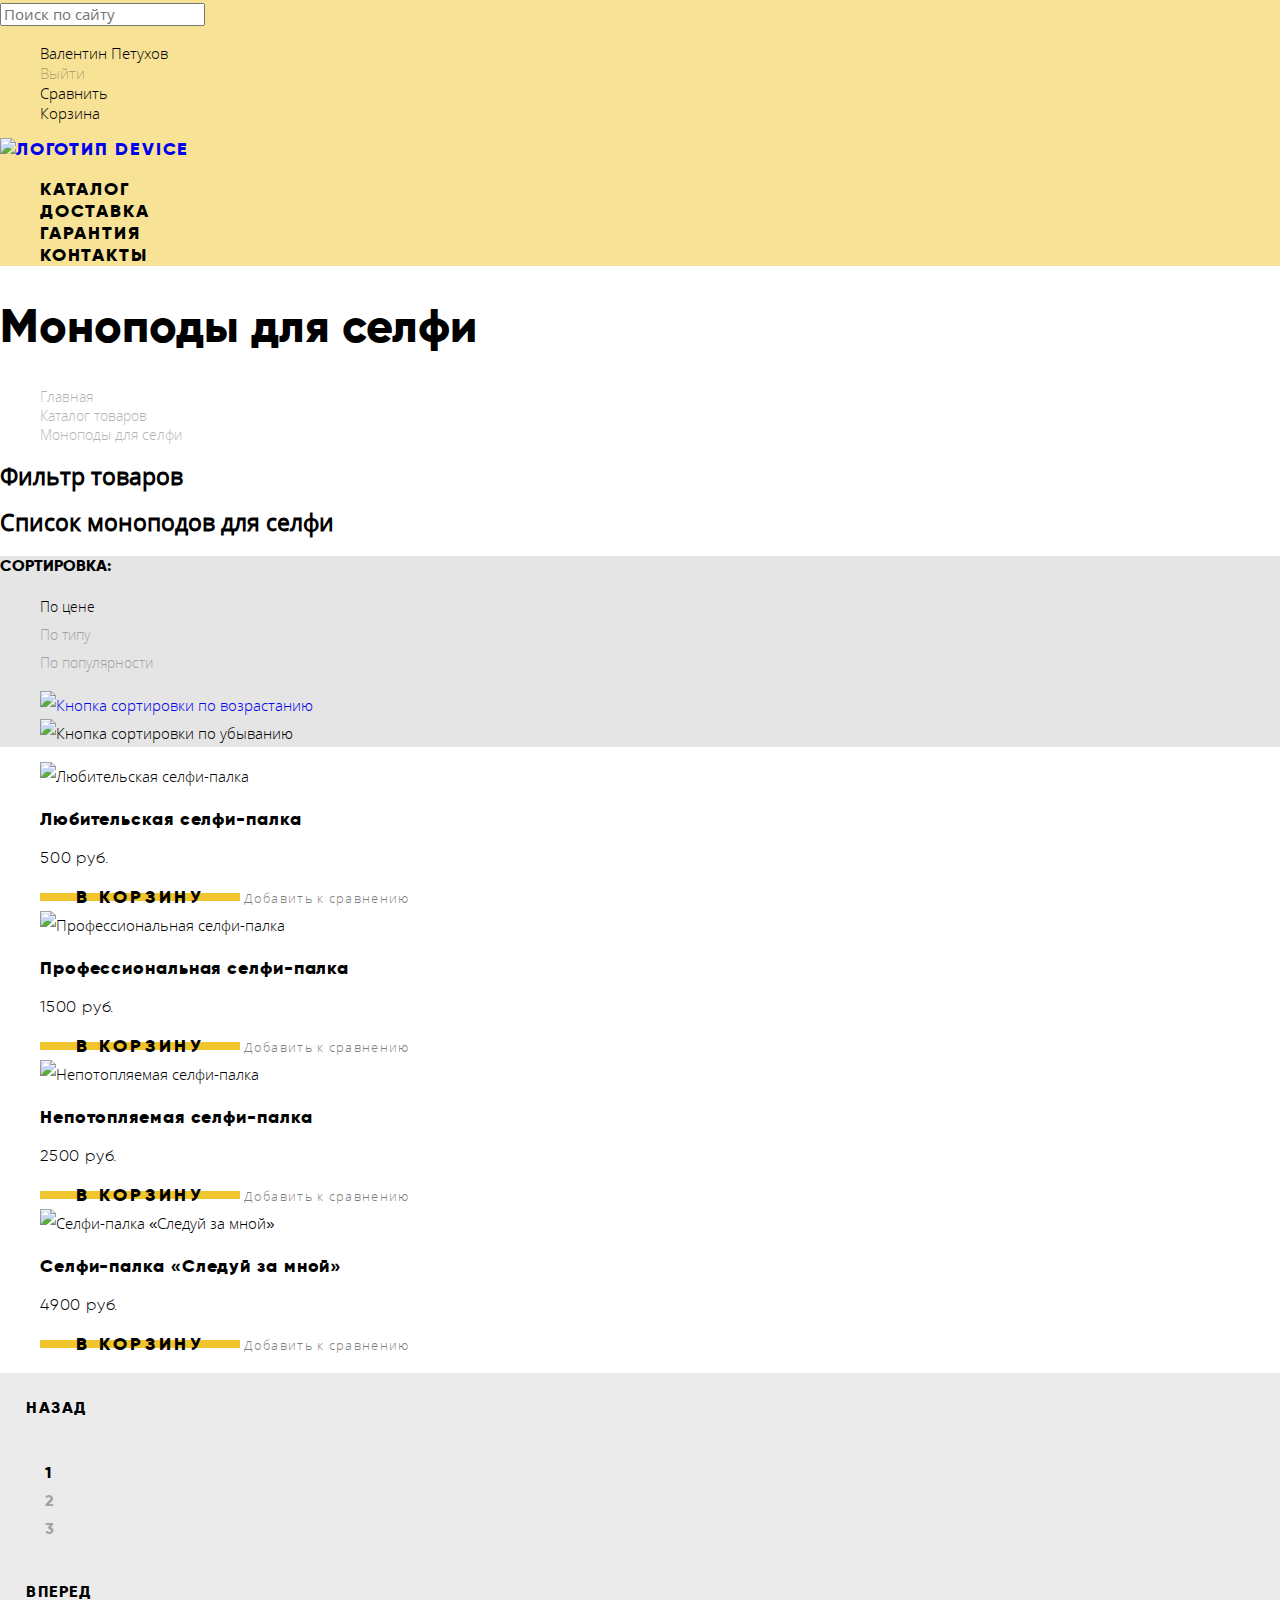
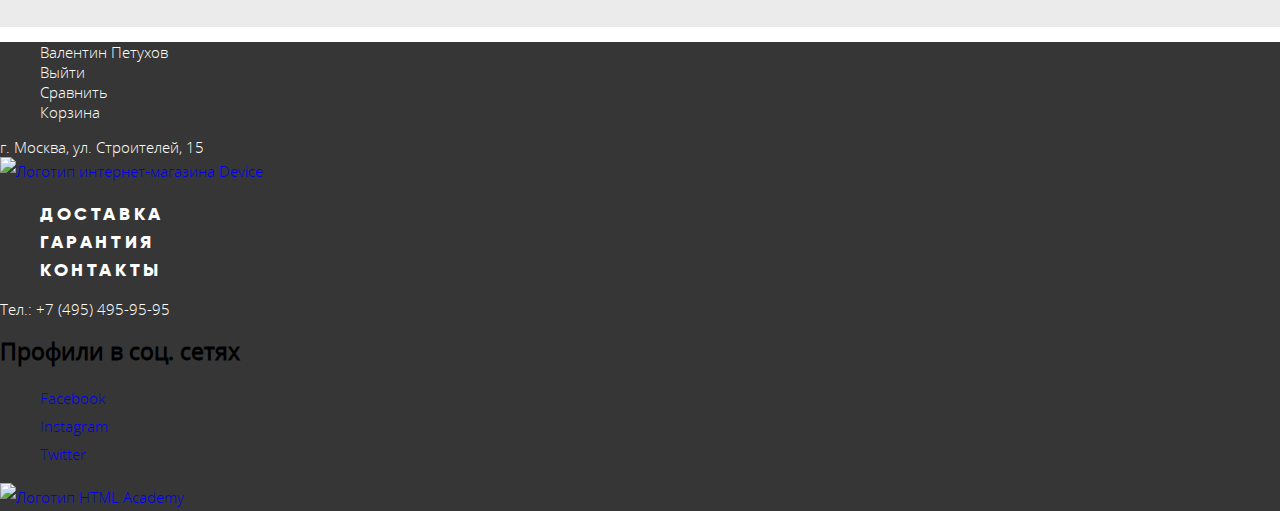
==== catalog.html @ eca12fd0 "Внес правки в стили страницы каталога" ====
<!DOCTYPE html>
<html lang="ru">
  <head>
    <meta charset="utf-8">
    <title>Моноподы для селфи</title>
    <link rel="stylesheet" href="css/normalize.css">
    <link rel="stylesheet" href="css/style.css">
  </head>
  <body class="page-body inner-page">
    <!-- Хедер, который показывается авторизованному пользователю -->
    <header class="main-header">
       <input type="search" placeholder="Поиск по сайту">
      <ul class="header-links">
        <li><a href="#">Валентин Петухов</a></li>
        <li><a class="logout-button" href="#">Выйти</a></li>
        <li><a href="#">Сравнить</a></li>
        <li><a href="#">Корзина</a></li>
      </ul>
      <nav class="main-navigation">
        <a class="main-header-logo" href="index.html">
          <img src="https://via.placeholder.com/163x35" width="163" height="35" alt="Логотип DEVICE">
        </a>
        <ul class="site-navigation">
          <li><a href="catalog.html">Каталог</a></li>
          <li><a href="#">Доставка</a></li>
          <li><a href="#">Гарантия</a></li>
          <li><a href="#">Контакты</a></li>
        </ul>
      </nav>
    </header>

    <main class="wrapper inner-page">
      <h1 class="heading main-heading">Моноподы для селфи</h1>
      <ul class="breadcrumbs">
        <li><a href="">Главная</a></li>
        <li><a href="">Каталог товаров</a></li>
        <li><a class="breadcrumbs-active">Моноподы для селфи</a></li><!-- В хлебных крошках текущая страница некликабельна -->
      </ul>
      <section>
        <h2>Фильтр товаров</h2>
        <!-- Здесь будет форма фильтра товаров -->
      </section>
      <section>
        <h2>Список моноподов для селфи</h2>

        <!-- Здесь будет фильтр -->
        <div class="sort-wrapper">
        <p class="heading sort-heading">Сортировка:</p>
          <ul class="sort-list">
            <li><a class="sort-active">По цене</a></li>
            <li><a href="#">По типу</a></li>
            <li><a href="#">По популярности</a></li>
          </ul>
          <ul class="sort-arrows">
            <li>
              <a href="#">
                <img src="https://via.placeholder.com/18x18" width="18" height="18" alt="Кнопка сортировки по возрастанию">
              </a>
            </li>
            <li>
              <a>
                <img src="https://via.placeholder.com/18x18" width="18" height="18" alt="Кнопка сортировки по убыванию">
              </a><!-- Активная сортировка некликабельна -->
            </li>
          </ul>
        </div>
        <ul class="product-list">
          <li>
            <img src="https://via.placeholder.com/360x380" width="360" height="380" alt="Любительская селфи-палка">
              <p class=""><!-- Нужно ли оборачивать a в p??? -->
                <a class="heading product-heading" href="#">Любительская селфи-палка</a>
              </p>
            <p class="price">500 руб.</p>
            <!-- Кнопки, появляющиеся при наведении на карточку товара. Возможно, стоит их сделать мини-списком? -->
            <a class="button" href="#">В корзину</a>
            <a class="compare-button" href="#">Добавить к сравнению</a>
          </li>
          <li>
            <img src="https://via.placeholder.com/360x380" width="360" height="380" alt="Профессиональная селфи-палка">
              <p>
                <a class="heading product-heading" href="#">Профессиональная селфи-палка</a>
              </p>
            <p class="price">1500 руб.</p>
            <!-- Кнопки, появляющиеся при наведении на карточку товара. Возможно, стоит их сделать мини-списком? -->
            <a class="button" href="#">В корзину</a>
            <a class="compare-button" href="#">Добавить к сравнению</a>
          </li>
          <li>
            <img src="https://via.placeholder.com/360x380" width="360" height="380" alt="Непотопляемая селфи-палка">
              <p>
                <a class="heading product-heading" href="#">Непотопляемая селфи-палка</a>
              </p>
            <p class="price">2500 руб.</p>
            <!-- Кнопки, появляющиеся при наведении на карточку товара. Возможно, стоит их сделать мини-списком? -->
            <a class="button" href="#">В корзину</a>
            <a class="compare-button" href="#">Добавить к сравнению</a>
          </li>
          <li>
            <img src="https://via.placeholder.com/360x380" width="360" height="380" alt="Селфи-палка «Следуй за мной»">
              <p>
                <a class="heading product-heading" href="#">Селфи-палка «Следуй за мной»</a>
              </p>
            <p class="price">4900 руб.</p>
            <!-- Кнопки, появляющиеся при наведении на карточку товара. Возможно, стоит их сделать мини-списком? -->
            <a class="button" href="#">В корзину</a>
            <a class="compare-button" href="#">Добавить к сравнению</a>
          </li>
        </ul>
        <div class="pagination-wrapper">
          <button class="pagination-button numbers-active" type="button" disabled>Назад</button><!-- Мы находимся на первой странице пагинации, поэтому кнопка некликабельна -->
          <ul class="pagination-list">
            <li><a class="pagination-button numbers numbers-active">1</a></li><!-- Пункт пагинации на текущей странице некликабелен -->
            <li><a class="pagination-button numbers" href="#">2</a></li>
            <li><a class="pagination-button numbers" href="#">3</a></li>
          </ul>
          <button class="pagination-button" type="button">Вперед</button>
        </div>
      </section>

    </main>

    <!-- Футер, который показывается авторизованному пользователю -->
    <footer class="page-footer">
      <ul class="footer-links">
        <li><a href="#">Валентин Петухов</a></li>
        <li><a href="#">Выйти</a></li>
        <li><a href="#">Сравнить</a></li>
        <li><a href="#">Корзина</a></li>
      </ul>
      <address class="address">г. Москва, ул. Строителей, 15</address>
      <nav class="footer-navigation">
        <a class="page-footer-logo" href="https://htmlacademy.ru/intensive/htmlcss">
          <img src="https://via.placeholder.com/163x35" width="163" height="35" alt="Логотип интернет-магазина Device">
        </a>
        <ul class="navigation-list">
          <li><a href="#">Доставка</a></li>
          <li><a href="#">Гарантия</a></li>
          <li><a href="#">Контакты</a></li>
        </ul>
      </nav>
      <p>Тел.: <a class="phone" href="tel:+74954959595">+7 (495) 495-95-95</a></p>
      <section>
        <h2>Профили в соц. сетях</h2>
        <ul class="social-list">
          <li class="social-list-item"><a href="#">Facebook</a></li>
          <li class="social-list-item"><a href="#">Instagram</a></li>
          <li class="social-list-item"><a href="#">Twitter</a></li>
        </ul>
      </section>
      <a href="https://htmlacademy.ru/intensive/htmlcss">
        <!-- Изначально в макете ширина логотипа была дробная (26.94), но валидатор выдал ошибку и я
        поставил целое число, т.к. оно в пределах допуска и разница не влияет на внешний вид -->
        <img src="https://via.placeholder.com/27x34" width="27" height="34" alt="Логотип HTML Academy">
      </a>
      <!-- Там еще был элемент оформления, оранжевый прямоугольник, реализованный средствами CSS, его пока не вставляю, если в этом задании только разметку делаем без стилизации. Наверное, это будет <span></span> -->
    </footer>
  </body>
</html>
---- css/style.css ----
/* Кастомные свойства (палитра) */
:root {
  /* Основная палитра */
  --black: #000000;
  --dark: #363636;
  --grey: #464646;
  --half-grey: #7E7E7E;
  --grey-light: #E5E5E5;
  --grey-lightest: #EBEBEB;
  --grey-dark: #D9D9D9;
  --white: #FFFFFF;
  /* Дополнительная палитра */
  --yellow: #F7E296;
  --yellow-dark: #F0C52E;
  --yellow-light: #F7E296;
  --green: #91C92F;
  --transparent-black: rgba(0, 0, 0, 0.3);
  /* Статус */
  --status: #F6DADA;
}

/* Шрифты */
@font-face {
  font-family: "Gilroy";
  src:
  url("../fonts/gilroyextrabold.woff2") format("woff2"),
  url("../fonts/gilroyextrabold.woff") format("woff");
  font-weight: 800;
  font-style: normal;
}

@font-face {
  font-family: "Gilroy";
  src:
  url("../fonts/gilroylight.woff2") format("woff2"),
  url("../fonts/gilroylight.woff") format("woff");
  font-weight: 300;
  font-style: normal;
}

@font-face {
  font-family: "Open Sans";
  src:
  url("../fonts/opensans.woff2") format("woff2"),
  url("../fonts/opensans.woff") format("woff");
  font-weight: 400;
  font-style: normal;
}

@font-face {
  font-family: "Open Sans";
  src:
  url("../fonts/opensanslight.woff2") format("woff2"),
  url("../fonts/opensanslight.woff") format("woff");
  font-weight: 300;
  font-style: normal;
}

/* Общие стили */

body {
  min-width: 1440px;
  font-family: Open Sans, Arial, sans-serif;
  font-size: 15px;
  font-weight: 300;
  font-style: normal;
  color: var(--black);
  line-height: 28px;
}

a {
  text-decoration: none;
}

img {
  max-width: 100%; /* Чтобы изображения не выходили за пределы родительских элементов */
  height: auto; /* Автоматическая высота для пропорционального изменения размеров */
}

/* Хедер */
.main-header {
  background-color: var(--yellow);
}

.main-navigation {
  font-family: Gilroy, Arial, sans-serif;
  font-style: normal;
  font-weight: 800;
  font-size: 18px;
  line-height: 22px;
  /* identical to box height */
  letter-spacing: 0.1em;
  text-transform: uppercase;
}

.site-navigation,
.header-links {
  list-style: none;
}

.site-navigation a,
.header-links a {
  color: var(--black);
}

.site-navigation a:hover,
.header-links a:hover {
  opacity: 0.6;
}

.site-navigation a:focus,
.header-links a:focus {
  opacity: 0.3;
}

.header-links {
  line-height: 20px;
}

/* Слайдер */

/* Потом назначу гриды
.featured-products {
}
*/

.slider-buttons {
  list-style: none;
}

.slider h3 {
  font-family: Gilroy, Arial, sans-serif;
  font-style: normal;
  font-size: 47px;
  line-height: 58px;
}

.slider p {
  line-height: 20px;
}

.slider-def {
  font-family: Gilroy, Arial, sans-serif;
  font-size: 13px;
  line-height: 15px;
  letter-spacing: 0.1em;
}

.slider-def dd {
  font-size: 36px;
  line-height: 42px;
  letter-spacing: 0.1em;
}

.button {
  font-family: Gilroy, Arial, sans-serif;
  font-style: normal;
  font-weight: 800;
  font-size: 18px;
  line-height: 22px;
  /* identical to box height */
  letter-spacing: 0.2em;
  text-transform: uppercase;
  color: var(--black);
  background: linear-gradient(to top, transparent 40%,
  var(--yellow-dark) 40%,
  var(--yellow-dark) 60%,
  transparent 60%);
  border: none;
  box-sizing: border-box;
  padding: 9px 42px;
  outline: 0;
}

.button:hover {
  background: var(--yellow-dark);
}

.button:active {
  background: linear-gradient(to top, transparent 0%,
  var(--yellow-dark) 0%,
  var(--yellow-dark) 100%,
  transparent 100%);
  opacity: 0.3;
}

/* Популярные категории товаров */

/* Потом назначу гриды
.popular {
  width: 1140px;
  margin: 0 auto;
}
*/

.popular-list {
  list-style: none;
}

.popular-list-item {
  font-family: Gilroy, Arial, sans-serif;
  font-weight: 800;
  font-size: 18px;
  line-height: 22px;
  letter-spacing: 0.05em;
}

.popular-list-item a {
  color: var(--black);
  background-color: var(--yellow-light);
}

.popular-list-item a:hover {
  background-color: var(--yellow-dark);
}

.popular-list-item a:active {
  opacity: 0.3;
  background-color: var(--yellow-dark);
}

/* Сервисы */
.services {
  margin: 0 auto;
  background-color: var(--grey-light);
}

.services-list {
  list-style: none;
}

.services-button {
  padding: 9px;
  min-width: 160px;
}

.services-button:active,
.services-button:focus {
  background: var(--black);
  color: var(--yellow);
  border-radius: 0px;
  box-sizing: border-box;
  width: 277px;
  text-align: left;
  min-width: 177px;
  outline: 0;
  opacity: 1;
}

/* Следующие 3 CSS-правила с разными padding-left нужны для того, чтобы идеально спозиционировать надпись в кнопке,
у которой меняется ширина по нажатию */
li:nth-child(1) .services-button:active,
li:nth-child(1) .services-button:nth-child(1):focus {
  padding-left: 18px;
}

li:nth-child(2) .services-button:active,
li:nth-child(2) .services-button:nth-child(1):focus {
  padding-left: 23px;
}

li:nth-child(3) .services-button:active,
li:nth-child(3) .services-button:nth-child(1):focus {
  padding-left: 36px;
}

.services h3 {
  font-family: Gilroy, Arial, sans-serif;
  font-weight: 800;
  font-size: 47px;
  line-height: 58px;
  /* identical to box height */
  letter-spacing: 0.2em;
}

.services p {
  line-height: 28px;
  /* or 187% */
  letter-spacing: 0.1em;
}

/* Логотипы партнеров */

/* Потом назначу гриды
.partners {
  width: 1140px;
  margin: 0 auto;
}
*/


.partners-list {
  list-style: none;
}

/* Потом назначу гриды
.double-block {
  width: 1140;
  margin: 0 auto;
}
*/

/* О нас */

.about {
  width: 560px;
}

.about h2 {
  font-family: Gilroy, Arial, sans-serif;
  font-weight: 800;
  font-size: 47px;
  line-height: 58px;
  /* identical to box height */
  letter-spacing: 0.2em;
}

.about p {
  line-height: 28px;
}

/* Будем делать через псевдоэлементы, пока закрываю в коммент
.logistics-list {

}
*/

.logistics-list-item a {
  font-family: Gilroy, Arial, sans-serif;
  font-weight: 800;
  font-size: 16px;
  line-height: 28px;
/* or 175% */
  color: var(--black);
}

.button-about {
  padding: 9px 21px;
}

/* Контакты */
.contacts {
  width: 560px;
}

.contacts h2 {
  font-family: Gilroy, Arial, sans-serif;
  font-weight: 800;
  font-size: 47px;
  line-height: 58px;
  letter-spacing: 0.2em;
  color: var(--black);
}

 .contacts-button {
  padding-right: 39px;
  padding-left: 39px;
 }

/* Подвал */

.page-footer {
  background-color: var(--dark);
}

.footer-links {
  list-style: none;
}

.footer-links a {
  color: var(--white);
}

.footer-links a:hover {
  opacity: 0.6;
}

.footer-links a:focus {
  opacity: 0.3;
}

.footer-links {
  line-height: 20px;
}

.navigation-list {
  list-style: none;
}

.navigation-list a {
  font-family: Gilroy, Arial, sans-serif;
  font-weight: 800;
  font-size: 18px;
  line-height: 22px;
  /* identical to box height */
  letter-spacing: 0.2em;
  text-transform: uppercase;
  color: var(--white);
}

.navigation-list  a {
  color: var(--white);
}

.navigation-list  a:hover {
  opacity: 0.6;
}

.navigation-list  a:focus {
  opacity: 0.3;
}

.address {
  font-style: normal;
}

.address,
.phone,
.page-footer p {
  line-height: 20px;
  color: var(--white);
}

.social-list {
  list-style: none;
}

/* Модальные окна */

.modal-button {
  padding-left: 34px;
  padding-right: 34px;
}

/* Страница каталога */
.heading {
  font-family: Gilroy, Arial, sans-serif;
  font-weight: 800;
}

.main-heading {
  font-size: 47px;
  line-height: 58px;
}

.header-links .logout-button {
  color: var(--transparent-black);
}

.breadcrumbs {
  list-style: none;
  font-size: 14px;
  line-height: 19px;
}

.breadcrumbs a {
  color: var(--black);
  opacity: 0.3;
}

.breadcrumbs a:hover {
  opacity: 0.6;
}

.breadcrumbs a:active {
  opacity: 0.1;
}

.breadcrumbs .breadcrumbs-active:hover,
.breadcrumbs .breadcrumbs-active:active {
  opacity: 0.3;
}

/* Сортировка */
.sort-wrapper {
  background-color: var(--grey-light);
}

.sort-heading {
  font-size: 16px;
  line-height: 20px;
  text-transform: uppercase;
}

.sort-list,
.sort-arrows {
  list-style: none;
}

.sort-list a {
  font-size: 14px;
  line-height: 19px;
  color: var(--black);
  opacity: 0.3;
}

.sort-list a:hover,
.sort-list a:focus {
  opacity: 0.6;
}

.sort-list a:active {
  opacity: 1;
  pointer-events: none;
}

.sort-list .sort-active,
.sort-list .sort-active:hover,
.sort-list .sort-active:active {
  opacity: 1;
}

.product-list {
  list-style: none;
}

.product-heading {
  color: var(--black);
  font-size: 18px;
  line-height: 22px;
  letter-spacing: 0.05em;
}

.price {
  font-family: Gilroy, Arial, sans-serif;
  font-size: 16px;
  line-height: 18px;
  letter-spacing: 0.05em;
}

.product-list .button {
  padding-left: 36px;
  padding-right: 36px;
}

.compare-button {
  font-size: 13px;
  line-height: 18px;
  letter-spacing: 0.1em;
  color: var(--black);
  opacity: 0.5;
}

.compare-button:hover {
  opacity: 1;
}

.compare-button:active {
  opacity: 0.2;
}

.pagination-wrapper {
  background-color: var(--grey-lightest);
}

.pagination-list {
  list-style: none;
}

.pagination-button {
  font-family: Gilroy, Arial, sans-serif;;
  font-weight: 800;
  font-size: 16px;
  line-height: 20px;
  letter-spacing: 0.1em;
  text-transform: uppercase;
  border: none;
  outline: 0;
  background-color: var(--grey-lightest);
  padding: 25px 26px;
  color: var(--black);
}

.pagination-button:hover {
  background-color: var(--grey-dark);
}

.pagination-button:active {
  color: var(--transparent-black);
}

.pagination-button.numbers {
  color: var(--black);
  padding: 5px;
  opacity: 0.3;
}

.pagination-button.numbers:hover,
.pagination-button.numbers:focus {
  opacity: 0.6;
}

.pagination-button.numbers:active {
  opacity: 1;
}

.numbers.numbers-active,
.numbers.numbers-active:hover,
.numbers.numbers-active:focus,
.numbers.numbers-active:active {
  opacity: 1;
  background: none;
  color: var(--black);
}

.pagination-button.numbers-active:hover {
  background: none;
}
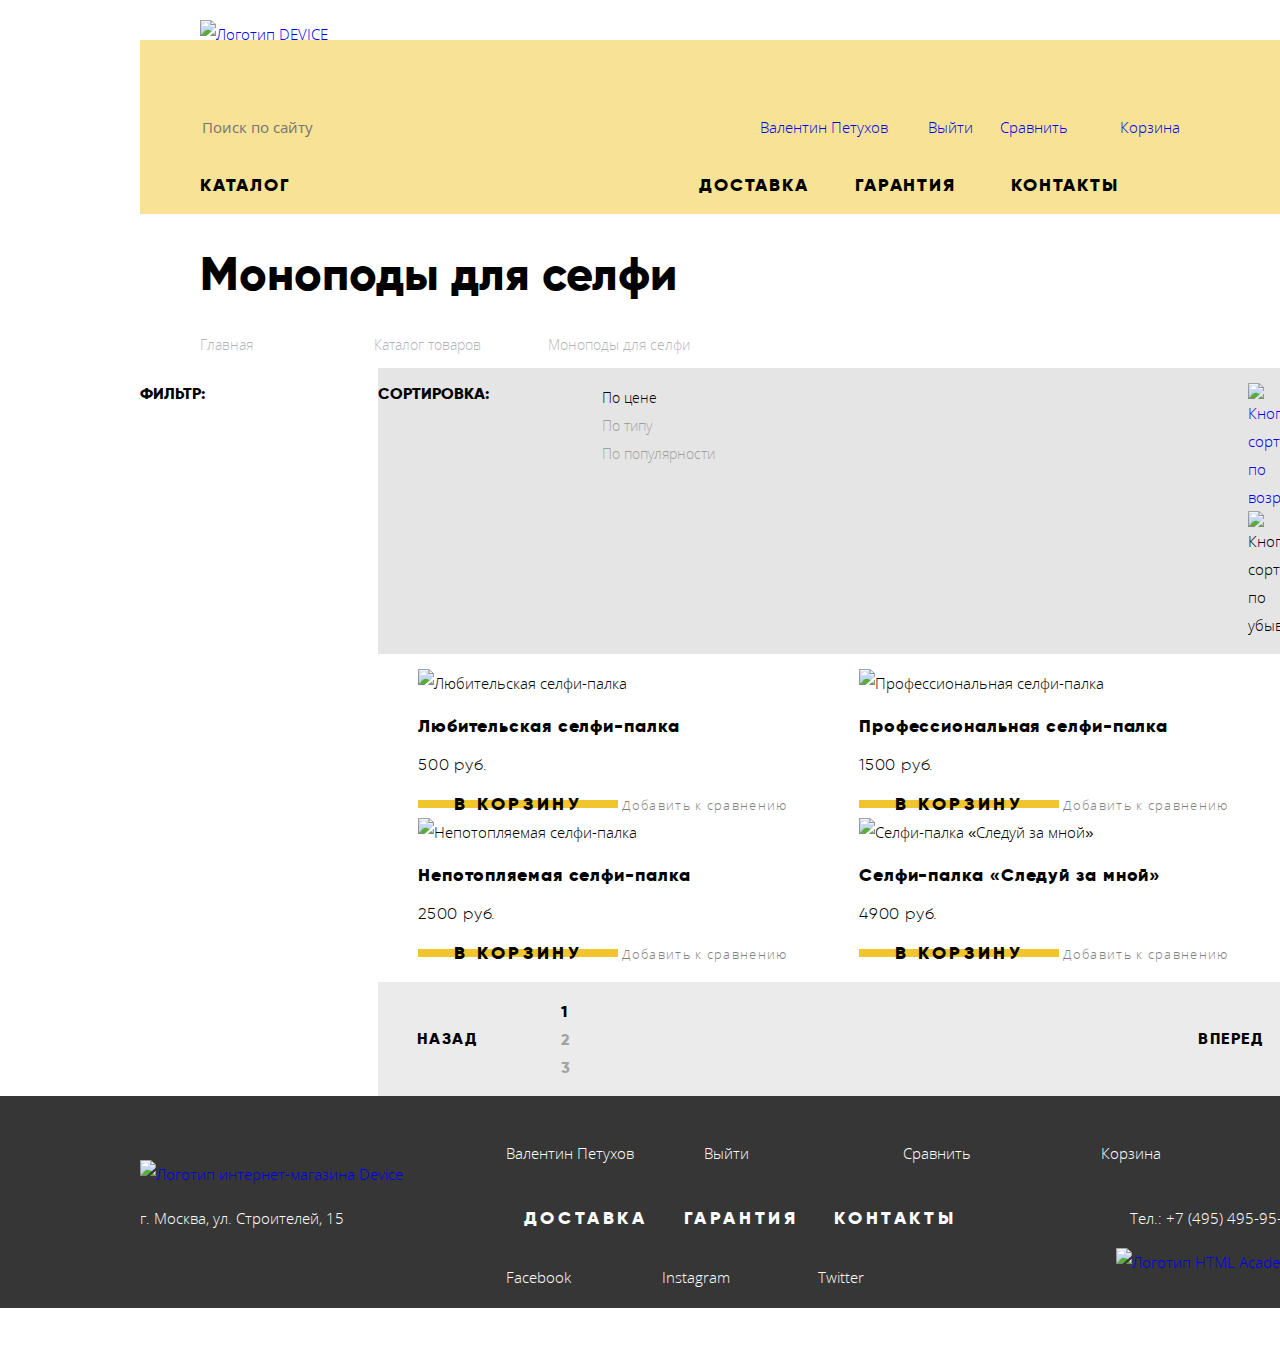
==== commit d5644e41: "Сетка на гридах для внутренней страницы" ====
--- a/catalog.html
+++ b/catalog.html
@@ -8,18 +8,18 @@
   </head>
   <body class="page-body inner-page">
     <!-- Хедер, который показывается авторизованному пользователю -->
-    <header class="main-header">
-       <input type="search" placeholder="Поиск по сайту">
-      <ul class="header-links">
+    <header class="main-header container">
+      <a class="main-header-logo" href="index.html">
+        <img class="logo" src="img/logo.svg" width="163" height="35" alt="Логотип DEVICE">
+      </a>
+      <input class="search" type="search" placeholder="Поиск по сайту">
+      <ul class="header-links-inner">
         <li><a href="#">Валентин Петухов</a></li>
         <li><a class="logout-button" href="#">Выйти</a></li>
         <li><a href="#">Сравнить</a></li>
         <li><a href="#">Корзина</a></li>
       </ul>
       <nav class="main-navigation">
-        <a class="main-header-logo" href="index.html">
-          <img src="https://via.placeholder.com/163x35" width="163" height="35" alt="Логотип DEVICE">
-        </a>
         <ul class="site-navigation">
           <li><a href="catalog.html">Каталог</a></li>
           <li><a href="#">Доставка</a></li>
@@ -28,131 +28,136 @@
         </ul>
       </nav>
     </header>
-
-    <main class="wrapper inner-page">
-      <h1 class="heading main-heading">Моноподы для селфи</h1>
-      <ul class="breadcrumbs">
-        <li><a href="">Главная</a></li>
-        <li><a href="">Каталог товаров</a></li>
-        <li><a class="breadcrumbs-active">Моноподы для селфи</a></li><!-- В хлебных крошках текущая страница некликабельна -->
-      </ul>
-      <section>
-        <h2>Фильтр товаров</h2>
-        <!-- Здесь будет форма фильтра товаров -->
-      </section>
-      <section>
-        <h2>Список моноподов для селфи</h2>
-
-        <!-- Здесь будет фильтр -->
-        <div class="sort-wrapper">
-        <p class="heading sort-heading">Сортировка:</p>
-          <ul class="sort-list">
-            <li><a class="sort-active">По цене</a></li>
-            <li><a href="#">По типу</a></li>
-            <li><a href="#">По популярности</a></li>
-          </ul>
-          <ul class="sort-arrows">
+    <main class="wrapper container inner-page">
+      <div class="top-wrapper container">
+        <h1 class="heading main-heading">Моноподы для селфи</h1>
+        <ul class="breadcrumbs">
+          <li class="breadcrumb-first"><a href="">Главная</a></li>
+          <li class="breadcrumb-second"><a href="">Каталог товаров</a></li>
+          <li class="breadcrumb-third"><a class="breadcrumbs-active">Моноподы для селфи</a></li><!-- В хлебных крошках текущая страница некликабельна -->
+        </ul>
+      </div>
+      <div class="section-wrapper">
+        <section>
+          <h2 class="visually-hidden">Фильтр товаров</h2>
+          <p class="heading sort-heading">Фильтр:</p>
+          <!-- Здесь будет форма фильтра товаров с фоном -->
+        </section>
+        <section>
+          <h2 class="visually-hidden">Список моноподов для селфи</h2>
+          <div class="sort-wrapper">
+            <p class="heading sort-heading">Сортировка:</p>
+            <ul class="sort-list">
+              <li><a class="sort-active">По цене</a></li>
+              <li><a href="#">По типу</a></li>
+              <li><a href="#">По популярности</a></li>
+            </ul>
+            <ul class="sort-arrows">
+              <li>
+                <a href="#">
+                  <img src="https://via.placeholder.com/18x18" width="18" height="18" alt="Кнопка сортировки по возрастанию">
+                </a>
+              </li>
+              <li>
+                <a>
+                  <img src="https://via.placeholder.com/18x18" width="18" height="18" alt="Кнопка сортировки по убыванию">
+                </a><!-- Активная сортировка некликабельна -->
+              </li>
+            </ul>
+          </div>
+          <ul class="product-list">
             <li>
-              <a href="#">
-                <img src="https://via.placeholder.com/18x18" width="18" height="18" alt="Кнопка сортировки по возрастанию">
-              </a>
+              <img src="img/item-1.jpg" width="360" height="380" alt="Любительская селфи-палка">
+                <p class=""><!-- Нужно ли оборачивать a в p??? -->
+                  <a class="heading product-heading" href="#">Любительская селфи-палка</a>
+                </p>
+              <p class="price">500 руб.</p>
+              <!-- Кнопки, появляющиеся при наведении на карточку товара. Возможно, стоит их сделать мини-списком? -->
+              <a class="button" href="#">В корзину</a>
+              <a class="compare-button" href="#">Добавить к сравнению</a>
             </li>
             <li>
-              <a>
-                <img src="https://via.placeholder.com/18x18" width="18" height="18" alt="Кнопка сортировки по убыванию">
-              </a><!-- Активная сортировка некликабельна -->
+              <img src="img/item-2.jpg" width="360" height="380" alt="Профессиональная селфи-палка">
+                <p>
+                  <a class="heading product-heading" href="#">Профессиональная селфи-палка</a>
+                </p>
+              <p class="price">1500 руб.</p>
+              <!-- Кнопки, появляющиеся при наведении на карточку товара. Возможно, стоит их сделать мини-списком? -->
+              <a class="button" href="#">В корзину</a>
+              <a class="compare-button" href="#">Добавить к сравнению</a>
+            </li>
+            <li>
+              <img src="img/item-3.jpg" width="360" height="380" alt="Непотопляемая селфи-палка">
+                <p>
+                  <a class="heading product-heading" href="#">Непотопляемая селфи-палка</a>
+                </p>
+              <p class="price">2500 руб.</p>
+              <!-- Кнопки, появляющиеся при наведении на карточку товара. Возможно, стоит их сделать мини-списком? -->
+              <a class="button" href="#">В корзину</a>
+              <a class="compare-button" href="#">Добавить к сравнению</a>
+            </li>
+            <li>
+              <img src="img/item-4.jpg" width="360" height="380" alt="Селфи-палка «Следуй за мной»">
+                <p>
+                  <a class="heading product-heading" href="#">Селфи-палка «Следуй за мной»</a>
+                </p>
+              <p class="price">4900 руб.</p>
+              <!-- Кнопки, появляющиеся при наведении на карточку товара. Возможно, стоит их сделать мини-списком? -->
+              <a class="button" href="#">В корзину</a>
+              <a class="compare-button" href="#">Добавить к сравнению</a>
             </li>
           </ul>
-        </div>
-        <ul class="product-list">
-          <li>
-            <img src="https://via.placeholder.com/360x380" width="360" height="380" alt="Любительская селфи-палка">
-              <p class=""><!-- Нужно ли оборачивать a в p??? -->
-                <a class="heading product-heading" href="#">Любительская селфи-палка</a>
-              </p>
-            <p class="price">500 руб.</p>
-            <!-- Кнопки, появляющиеся при наведении на карточку товара. Возможно, стоит их сделать мини-списком? -->
-            <a class="button" href="#">В корзину</a>
-            <a class="compare-button" href="#">Добавить к сравнению</a>
-          </li>
-          <li>
-            <img src="https://via.placeholder.com/360x380" width="360" height="380" alt="Профессиональная селфи-палка">
-              <p>
-                <a class="heading product-heading" href="#">Профессиональная селфи-палка</a>
-              </p>
-            <p class="price">1500 руб.</p>
-            <!-- Кнопки, появляющиеся при наведении на карточку товара. Возможно, стоит их сделать мини-списком? -->
-            <a class="button" href="#">В корзину</a>
-            <a class="compare-button" href="#">Добавить к сравнению</a>
-          </li>
-          <li>
-            <img src="https://via.placeholder.com/360x380" width="360" height="380" alt="Непотопляемая селфи-палка">
-              <p>
-                <a class="heading product-heading" href="#">Непотопляемая селфи-палка</a>
-              </p>
-            <p class="price">2500 руб.</p>
-            <!-- Кнопки, появляющиеся при наведении на карточку товара. Возможно, стоит их сделать мини-списком? -->
-            <a class="button" href="#">В корзину</a>
-            <a class="compare-button" href="#">Добавить к сравнению</a>
-          </li>
-          <li>
-            <img src="https://via.placeholder.com/360x380" width="360" height="380" alt="Селфи-палка «Следуй за мной»">
-              <p>
-                <a class="heading product-heading" href="#">Селфи-палка «Следуй за мной»</a>
-              </p>
-            <p class="price">4900 руб.</p>
-            <!-- Кнопки, появляющиеся при наведении на карточку товара. Возможно, стоит их сделать мини-списком? -->
-            <a class="button" href="#">В корзину</a>
-            <a class="compare-button" href="#">Добавить к сравнению</a>
-          </li>
-        </ul>
-        <div class="pagination-wrapper">
-          <button class="pagination-button numbers-active" type="button" disabled>Назад</button><!-- Мы находимся на первой странице пагинации, поэтому кнопка некликабельна -->
-          <ul class="pagination-list">
-            <li><a class="pagination-button numbers numbers-active">1</a></li><!-- Пункт пагинации на текущей странице некликабелен -->
-            <li><a class="pagination-button numbers" href="#">2</a></li>
-            <li><a class="pagination-button numbers" href="#">3</a></li>
-          </ul>
-          <button class="pagination-button" type="button">Вперед</button>
-        </div>
-      </section>
-
+          <div class="pagination-wrapper">
+            <button class="pagination-button numbers-active" type="button" disabled>Назад</button><!-- Мы находимся на первой странице пагинации, поэтому кнопка некликабельна -->
+            <ul class="pagination-list">
+              <li><a class="pagination-button numbers numbers-active">1</a></li><!-- Пункт пагинации на текущей странице некликабелен -->
+              <li><a class="pagination-button numbers" href="#">2</a></li>
+              <li><a class="pagination-button numbers" href="#">3</a></li>
+            </ul>
+            <button class="pagination-button" type="button">Вперед</button>
+          </div>
+        </section>
+      </div>
     </main>
 
     <!-- Футер, который показывается авторизованному пользователю -->
-    <footer class="page-footer">
-      <ul class="footer-links">
-        <li><a href="#">Валентин Петухов</a></li>
-        <li><a href="#">Выйти</a></li>
-        <li><a href="#">Сравнить</a></li>
-        <li><a href="#">Корзина</a></li>
-      </ul>
-      <address class="address">г. Москва, ул. Строителей, 15</address>
-      <nav class="footer-navigation">
+    <footer class="page-footer inner-page">
+      <div class="footer-wrapper container">
+        <ul class="footer-links">
+          <li><a href="#">Валентин Петухов</a></li>
+          <li><a href="#">Выйти</a></li>
+          <li><a href="#">Сравнить</a></li>
+          <li><a href="#">Корзина</a></li>
+        </ul>
+        <address class="address">г. Москва, ул. Строителей, 15</address>
         <a class="page-footer-logo" href="https://htmlacademy.ru/intensive/htmlcss">
-          <img src="https://via.placeholder.com/163x35" width="163" height="35" alt="Логотип интернет-магазина Device">
+            <img class="logo" src="img/logo-footer.svg" width="163" height="35" alt="Логотип интернет-магазина Device">
         </a>
-        <ul class="navigation-list">
-          <li><a href="#">Доставка</a></li>
-          <li><a href="#">Гарантия</a></li>
-          <li><a href="#">Контакты</a></li>
-        </ul>
-      </nav>
-      <p>Тел.: <a class="phone" href="tel:+74954959595">+7 (495) 495-95-95</a></p>
-      <section>
-        <h2>Профили в соц. сетях</h2>
-        <ul class="social-list">
-          <li class="social-list-item"><a href="#">Facebook</a></li>
-          <li class="social-list-item"><a href="#">Instagram</a></li>
-          <li class="social-list-item"><a href="#">Twitter</a></li>
-        </ul>
-      </section>
-      <a href="https://htmlacademy.ru/intensive/htmlcss">
-        <!-- Изначально в макете ширина логотипа была дробная (26.94), но валидатор выдал ошибку и я
-        поставил целое число, т.к. оно в пределах допуска и разница не влияет на внешний вид -->
-        <img src="https://via.placeholder.com/27x34" width="27" height="34" alt="Логотип HTML Academy">
-      </a>
-      <!-- Там еще был элемент оформления, оранжевый прямоугольник, реализованный средствами CSS, его пока не вставляю, если в этом задании только разметку делаем без стилизации. Наверное, это будет <span></span> -->
+        <nav class="footer-navigation">
+          <ul class="navigation-list">
+            <li><a href="#">Доставка</a></li>
+            <li><a href="#">Гарантия</a></li>
+            <li><a href="#">Контакты</a></li>
+          </ul>
+        </nav>
+        <div class="phone-wrapper">
+          <p>Тел.: <a class="phone" href="tel:+74954959595">+7 (495) 495-95-95</a></p>
+        </div>
+        <section class="footer-social">
+          <h2 class="visually-hidden">Профили в соц. сетях</h2>
+          <ul class="social-list">
+            <li class="social-list-item"><a class="social-button" href="#">Facebook</a></li>
+            <li class="social-list-item"><a class="social-button" href="#">Instagram</a></li>
+            <li class="social-list-item"><a class="social-button" href="#">Twitter</a></li>
+          </ul>
+        </section>
+        <a class="footer-academy-link" href="https://htmlacademy.ru/intensive/htmlcss">
+          <!-- Изначально в макете ширина логотипа была дробная (26.94), но валидатор выдал ошибку и я
+          поставил целое число, т.к. оно в пределах допуска и разница не влияет на внешний вид -->
+          <img src="https://via.placeholder.com/27x34" width="27" height="34" alt="Логотип HTML Academy">
+        </a>
+        <!-- Там еще был элемент оформления, оранжевый прямоугольник, реализованный средствами CSS, его пока не вставляю, если в этом задании только разметку делаем без стилизации. Наверное, это будет <span></span> -->
+      </div>
     </footer>
   </body>
 </html>
--- a/css/style.css
+++ b/css/style.css
@@ -80,6 +80,12 @@
 /* Хедер */
 .main-header {
   background-color: var(--yellow);
+  padding-left: 60px;
+  padding-right: 60px;
+}
+
+.main-header.container {
+  width: 1040px;
 }
 
 .main-navigation {
@@ -93,6 +99,10 @@
   text-transform: uppercase;
 }
 
+.site-navigation {
+  padding: 0;
+}
+
 .site-navigation,
 .header-links {
   list-style: none;
@@ -113,6 +123,19 @@
   opacity: 0.3;
 }
 
+.logo:hover {
+  opacity: 0.6;
+}
+
+.logo:active {
+  opacity: 0.3;
+}
+
+.logo-active:hover,
+.logo-active:active {
+  opacity: 1;
+}
+
 .header-links {
   line-height: 20px;
 }
@@ -123,6 +146,14 @@
 .featured-products {
 }
 */
+
+.visually-hidden {
+  position: absolute;
+  clip: rect(0 0 0 0);
+  width: 1px;
+  height: 1px;
+  margin: -1px;
+}
 
 .slider-buttons {
   list-style: none;
@@ -221,7 +252,6 @@
 
 /* Сервисы */
 .services {
-  margin: 0 auto;
   background-color: var(--grey-light);
 }
 
@@ -288,17 +318,17 @@
 }
 */
 
-
 .partners-list {
   list-style: none;
 }
 
-/* Потом назначу гриды
-.double-block {
-  width: 1140;
-  margin: 0 auto;
-}
-*/
+.partners-list-item {
+  filter: grayscale(100%) opacity(20%);
+}
+
+.partners-list-item:hover {
+  filter: none;
+}
 
 /* О нас */
 
@@ -423,6 +453,10 @@
 
 .social-list {
   list-style: none;
+}
+
+.social-list a {
+  color: var(--white);
 }
 
 /* Модальные окна */
@@ -606,3 +640,248 @@
 .pagination-button.numbers-active:hover {
   background: none;
 }
+
+/* Grid */
+.page {
+  height: 100%; /* чтобы при нехватке контента подвал прижимался к нижней части страницы. */
+}
+
+.page-body {
+  min-height: 100%;
+  display: grid;
+  grid-template-rows: min-content 1fr min-content;
+  align-content: start;
+}
+
+.container {
+  width: 1160px;
+  margin-left: auto;
+  margin-right: auto;
+}
+
+.main-header {
+  display: grid;
+  grid-template-columns: 1fr 1fr;
+  grid-template-rows: 1fr 1fr 1fr;
+  margin-top: 40px;
+}
+
+.header-links {
+  display: grid;
+  grid-template-columns: 50% 25% 25%;
+  grid-column: 2 / 3;
+  margin-left: 0;
+}
+
+.main-header-logo {
+  grid-column: 1 / 3;
+}
+
+.search {
+  grid-column: 1 / 2;
+  width: 144px;
+  height: 20px;
+  align-self: center;
+  border: none;
+  background-color: var(--yellow);
+}
+
+.main-navigation {
+  grid-column: 1 / 3;
+}
+
+.site-navigation {
+  display: grid;
+  grid-template-columns: 48% 15% 15% 22%;
+}
+
+.main-header-logo {
+  bottom: 20px;
+  position: relative;
+}
+
+.slider {
+  display: grid;
+  grid-template-columns: 1fr 1fr;
+}
+
+.slider a {
+  grid-column: 1 / 2;
+}
+
+.slider-def {
+  display: grid;
+  grid-template-columns: repeat(3, 1fr);
+}
+
+/* Микросетка, ставит кнопки слайдера друг за другом
+.slider-buttons {
+  display: grid;
+  grid-template-columns: repeat(3, 1fr);
+}
+*/
+
+/*
+.slider-buttons-wrapper {
+  display: grid;
+  grid-template-columns: repeat(2, 1fr);
+}
+*/
+
+.popular-list {
+  display: grid;
+  grid-template-columns: repeat(6, 1fr);
+}
+
+.services-wrapper {
+  display: grid;
+  grid-template-columns: 277px 1fr;
+}
+
+.services-list {
+  padding-left: 0;
+}
+
+.partners-list {
+  display: grid;
+  grid-template-columns: repeat(4, 1fr);
+}
+
+.double-block {
+  gap: 40px;
+  display: grid;
+  grid-template-columns: 1fr 1fr;
+}
+
+.footer-wrapper {
+  display: grid;
+  grid-template-columns: 1fr 1fr 1fr;
+  grid-template-rows: 1fr 1fr 1fr;
+}
+
+.page-footer {
+  padding-top: 32px;
+}
+
+.page-footer-logo {
+  grid-column: 1 / 2;
+  grid-row: 1 / 2;
+  padding-top: 32px;
+  /*margin-top: 64px;*/
+}
+
+.footer-links {
+  grid-column: 3 / 4;
+  grid-row: 1 / 2;
+  display: grid;
+  grid-template-columns: repeat(3, 1fr);
+  /*margin-top: 46px;*/
+}
+
+.address {
+  grid-column: 1 / 2;
+  grid-row: 2 / 3;
+  align-self: center;
+}
+
+.footer-navigation {
+  grid-column: 2 / 3;
+  grid-row: 2 / 3;
+  align-self: center;
+}
+
+.navigation-list {
+  display: grid;
+  grid-template-columns: repeat(3, 1fr);
+}
+
+.navigation-list li {
+  margin-left: 18px;
+  margin-right: 18px;
+}
+
+.phone-wrapper {
+  grid-column: 3 / 4;
+  grid-row: 2 / 3;
+  align-self: center;
+  text-align: right;
+}
+
+.footer-social {
+  grid-column: 2 / 3;
+  grid-row: 3 / 4;
+}
+
+.footer-academy-link {
+  grid-column: 3 / 4;
+  grid-row: 3 / 4;
+  text-align: right;
+}
+
+.social-list {
+  display: grid;
+  grid-template-columns: repeat(3, 1fr);
+}
+
+/* Сетка страницы каталога */
+
+.header-links-inner {
+  display: grid;
+  grid-template-columns: 35% 15% 25% 25%;
+  grid-column: 2 / 3;
+  list-style: none;
+}
+
+.top-wrapper.container {
+  width: 1044px;
+  padding-left: 60px;
+  padding-right: 60px;
+}
+
+.breadcrumbs {
+  display: grid;
+  grid-template-columns: 1fr 1fr 1fr 50%;
+  grid-template-areas:
+  'first second third .';
+  padding-left: 0px;
+}
+
+.breadcrumb-first {
+  grid-area: first;
+}
+
+.breadcrumb-second {
+  grid-area: second;
+}
+
+.breadcrumb-third {
+  grid-area: third;
+}
+
+.inner-page .footer-links {
+  grid-column: 2 / 4;
+  grid-row: 1 / 2;
+  display: grid;
+  grid-template-columns: repeat(4, 1fr);
+  /*margin-top: 46px;*/
+}
+
+.section-wrapper {
+  display: grid;
+  grid-template-columns: 238px auto;
+}
+
+.sort-wrapper {
+  display: grid;
+  grid-template-columns: 20% 70% 10%;
+}
+
+.product-list {
+  display: grid;
+  grid-template-columns: 50% 50%;
+}
+
+.pagination-wrapper {
+  display: grid;
+  grid-template-columns: 15% 70% 15%;
+}
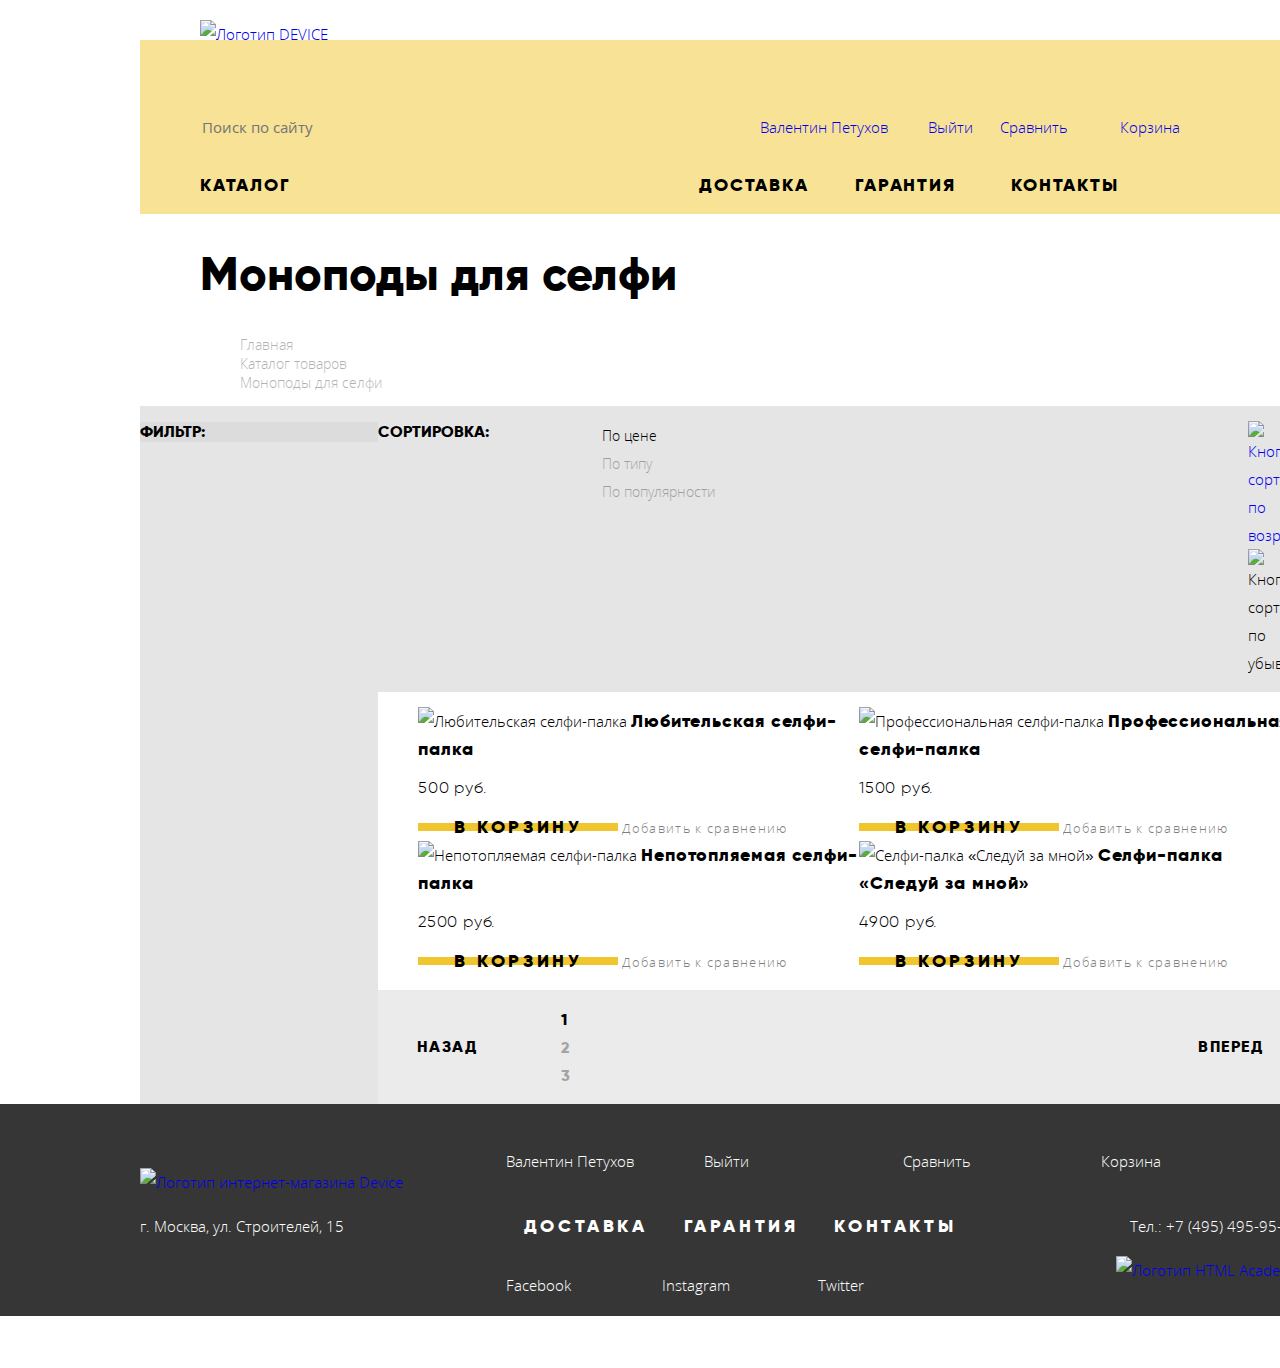
==== commit ac6216b4: "Правки в сетку внутренней страницы на гридах" ====
--- a/catalog.html
+++ b/catalog.html
@@ -6,7 +6,7 @@
     <link rel="stylesheet" href="css/normalize.css">
     <link rel="stylesheet" href="css/style.css">
   </head>
-  <body class="page-body inner-page">
+  <body class="page-body">
     <!-- Хедер, который показывается авторизованному пользователю -->
     <header class="main-header container">
       <a class="main-header-logo" href="index.html">
@@ -28,20 +28,22 @@
         </ul>
       </nav>
     </header>
-    <main class="wrapper container inner-page">
+    <main class="wrapper container">
       <div class="top-wrapper container">
         <h1 class="heading main-heading">Моноподы для селфи</h1>
         <ul class="breadcrumbs">
-          <li class="breadcrumb-first"><a href="">Главная</a></li>
-          <li class="breadcrumb-second"><a href="">Каталог товаров</a></li>
-          <li class="breadcrumb-third"><a class="breadcrumbs-active">Моноподы для селфи</a></li><!-- В хлебных крошках текущая страница некликабельна -->
+          <li class="breadcrumb-item"><a href="">Главная</a></li>
+          <li class="breadcrumb-item"><a href="">Каталог товаров</a></li>
+          <li class="breadcrumb-item"><a class="breadcrumbs-active">Моноподы для селфи</a></li><!-- В хлебных крошках текущая страница некликабельна -->
         </ul>
       </div>
       <div class="section-wrapper">
-        <section>
-          <h2 class="visually-hidden">Фильтр товаров</h2>
-          <p class="heading sort-heading">Фильтр:</p>
-          <!-- Здесь будет форма фильтра товаров с фоном -->
+        <section class="filters">
+          <div class="filters-heading-wrapper">
+            <h2 class="visually-hidden">Фильтр товаров</h2>
+            <p class="heading sort-heading">Фильтр:</p>
+            <!-- Здесь будет форма фильтра товаров с фоном -->
+          </div>
         </section>
         <section>
           <h2 class="visually-hidden">Список моноподов для селфи</h2>
@@ -68,9 +70,7 @@
           <ul class="product-list">
             <li>
               <img src="img/item-1.jpg" width="360" height="380" alt="Любительская селфи-палка">
-                <p class=""><!-- Нужно ли оборачивать a в p??? -->
-                  <a class="heading product-heading" href="#">Любительская селфи-палка</a>
-                </p>
+              <a class="heading product-heading" href="#">Любительская селфи-палка</a><!-- Раньше было обернуто в p -->
               <p class="price">500 руб.</p>
               <!-- Кнопки, появляющиеся при наведении на карточку товара. Возможно, стоит их сделать мини-списком? -->
               <a class="button" href="#">В корзину</a>
@@ -78,9 +78,7 @@
             </li>
             <li>
               <img src="img/item-2.jpg" width="360" height="380" alt="Профессиональная селфи-палка">
-                <p>
-                  <a class="heading product-heading" href="#">Профессиональная селфи-палка</a>
-                </p>
+              <a class="heading product-heading" href="#">Профессиональная селфи-палка</a><!-- Раньше было обернуто в p -->
               <p class="price">1500 руб.</p>
               <!-- Кнопки, появляющиеся при наведении на карточку товара. Возможно, стоит их сделать мини-списком? -->
               <a class="button" href="#">В корзину</a>
@@ -88,9 +86,7 @@
             </li>
             <li>
               <img src="img/item-3.jpg" width="360" height="380" alt="Непотопляемая селфи-палка">
-                <p>
-                  <a class="heading product-heading" href="#">Непотопляемая селфи-палка</a>
-                </p>
+              <a class="heading product-heading" href="#">Непотопляемая селфи-палка</a><!-- Раньше было обернуто в p -->
               <p class="price">2500 руб.</p>
               <!-- Кнопки, появляющиеся при наведении на карточку товара. Возможно, стоит их сделать мини-списком? -->
               <a class="button" href="#">В корзину</a>
@@ -98,9 +94,7 @@
             </li>
             <li>
               <img src="img/item-4.jpg" width="360" height="380" alt="Селфи-палка «Следуй за мной»">
-                <p>
-                  <a class="heading product-heading" href="#">Селфи-палка «Следуй за мной»</a>
-                </p>
+              <a class="heading product-heading" href="#">Селфи-палка «Следуй за мной»</a><!-- Раньше было обернуто в p -->
               <p class="price">4900 руб.</p>
               <!-- Кнопки, появляющиеся при наведении на карточку товара. Возможно, стоит их сделать мини-списком? -->
               <a class="button" href="#">В корзину</a>
--- a/css/style.css
+++ b/css/style.css
@@ -7,6 +7,7 @@
   --half-grey: #7E7E7E;
   --grey-light: #E5E5E5;
   --grey-lightest: #EBEBEB;
+  --grey-medium: #DCDCDC;
   --grey-dark: #D9D9D9;
   --white: #FFFFFF;
   /* Дополнительная палитра */
@@ -838,26 +839,6 @@
   padding-right: 60px;
 }
 
-.breadcrumbs {
-  display: grid;
-  grid-template-columns: 1fr 1fr 1fr 50%;
-  grid-template-areas:
-  'first second third .';
-  padding-left: 0px;
-}
-
-.breadcrumb-first {
-  grid-area: first;
-}
-
-.breadcrumb-second {
-  grid-area: second;
-}
-
-.breadcrumb-third {
-  grid-area: third;
-}
-
 .inner-page .footer-links {
   grid-column: 2 / 4;
   grid-row: 1 / 2;
@@ -871,6 +852,14 @@
   grid-template-columns: 238px auto;
 }
 
+.filters {
+  background-color: var(--grey-light);
+}
+
+.filters-heading-wrapper {
+  background-color: var(--grey-medium);
+}
+
 .sort-wrapper {
   display: grid;
   grid-template-columns: 20% 70% 10%;
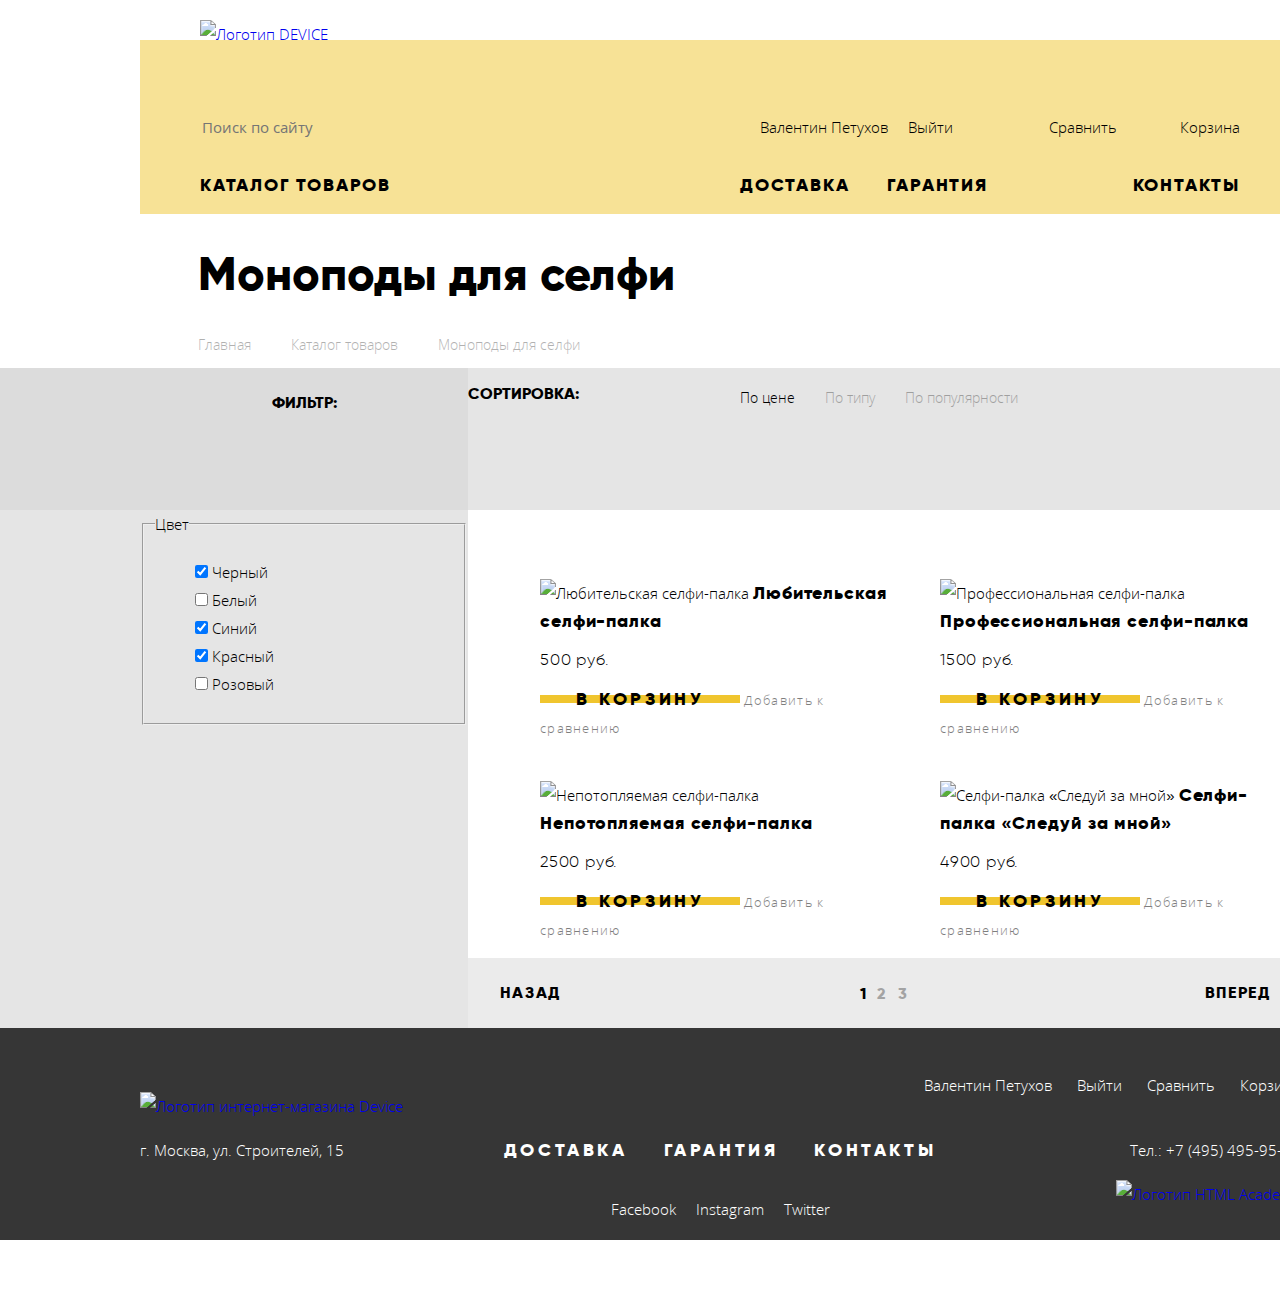
==== commit 386b242c: "Внесены правки в микросетки на флексах для обеих страниц" ====
--- a/catalog.html
+++ b/catalog.html
@@ -14,21 +14,21 @@
       </a>
       <input class="search" type="search" placeholder="Поиск по сайту">
       <ul class="header-links-inner">
-        <li><a href="#">Валентин Петухов</a></li>
-        <li><a class="logout-button" href="#">Выйти</a></li>
-        <li><a href="#">Сравнить</a></li>
-        <li><a href="#">Корзина</a></li>
+        <li class="username-link"><a href="#">Валентин Петухов</a></li>
+        <li class="logout-link"><a href="#">Выйти</a></li>
+        <li class="compare-link"><a href="#">Сравнить</a></li>
+        <li class="cart-link"><a href="#">Корзина</a></li>
       </ul>
       <nav class="main-navigation">
         <ul class="site-navigation">
-          <li><a href="catalog.html">Каталог</a></li>
-          <li><a href="#">Доставка</a></li>
-          <li><a href="#">Гарантия</a></li>
-          <li><a href="#">Контакты</a></li>
+          <li class="site-navigation-item"><a href="catalog.html">Каталог товаров</a></li>
+          <li class="site-navigation-item"><a href="#">Доставка</a></li>
+          <li class="site-navigation-item"><a href="#">Гарантия</a></li>
+          <li class="site-navigation-item"><a href="#">Контакты</a></li>
         </ul>
       </nav>
     </header>
-    <main class="wrapper container">
+    <main class="wrapper">
       <div class="top-wrapper container">
         <h1 class="heading main-heading">Моноподы для селфи</h1>
         <ul class="breadcrumbs">
@@ -36,92 +36,129 @@
           <li class="breadcrumb-item"><a href="">Каталог товаров</a></li>
           <li class="breadcrumb-item"><a class="breadcrumbs-active">Моноподы для селфи</a></li><!-- В хлебных крошках текущая страница некликабельна -->
         </ul>
+        <h2 class="visually-hidden">Фильтр товаров</h2>
       </div>
-      <div class="section-wrapper">
-        <section class="filters">
-          <div class="filters-heading-wrapper">
-            <h2 class="visually-hidden">Фильтр товаров</h2>
-            <p class="heading sort-heading">Фильтр:</p>
-            <!-- Здесь будет форма фильтра товаров с фоном -->
-          </div>
-        </section>
-        <section>
-          <h2 class="visually-hidden">Список моноподов для селфи</h2>
-          <div class="sort-wrapper">
+      <div class="top-color-wrapper">
+        <div class="color-wrapper-left">
+        </div>
+        <div class="sort-wrapper container">
+            <div class="filters-heading-wrapper">
+              <p class="heading sort-heading">Фильтр:</p>
+            </div>
             <p class="heading sort-heading">Сортировка:</p>
             <ul class="sort-list">
-              <li><a class="sort-active">По цене</a></li>
-              <li><a href="#">По типу</a></li>
-              <li><a href="#">По популярности</a></li>
+              <li class="sort-list-item"><a class="sort-active">По цене</a></li>
+              <li class="sort-list-item"><a href="#">По типу</a></li>
+              <li class="sort-list-item"><a href="#">По популярности</a></li>
             </ul>
             <ul class="sort-arrows">
-              <li>
-                <a href="#">
-                  <img src="https://via.placeholder.com/18x18" width="18" height="18" alt="Кнопка сортировки по возрастанию">
-                </a>
-              </li>
-              <li>
-                <a>
-                  <img src="https://via.placeholder.com/18x18" width="18" height="18" alt="Кнопка сортировки по убыванию">
-                </a><!-- Активная сортировка некликабельна -->
-              </li>
+                  <li>
+                    <a href="#">
+                      <img src="https://via.placeholder.com/18x18" width="18" height="18" alt="Кнопка сортировки по возрастанию">
+                    </a>
+                  </li>
+                  <li>
+                    <a>
+                      <img src="https://via.placeholder.com/18x18" width="18" height="18" alt="Кнопка сортировки по убыванию">
+                    </a><!-- Активная сортировка некликабельна -->
+                  </li>
             </ul>
-          </div>
-          <ul class="product-list">
-            <li>
-              <img src="img/item-1.jpg" width="360" height="380" alt="Любительская селфи-палка">
-              <a class="heading product-heading" href="#">Любительская селфи-палка</a><!-- Раньше было обернуто в p -->
-              <p class="price">500 руб.</p>
-              <!-- Кнопки, появляющиеся при наведении на карточку товара. Возможно, стоит их сделать мини-списком? -->
-              <a class="button" href="#">В корзину</a>
-              <a class="compare-button" href="#">Добавить к сравнению</a>
-            </li>
-            <li>
-              <img src="img/item-2.jpg" width="360" height="380" alt="Профессиональная селфи-палка">
-              <a class="heading product-heading" href="#">Профессиональная селфи-палка</a><!-- Раньше было обернуто в p -->
-              <p class="price">1500 руб.</p>
-              <!-- Кнопки, появляющиеся при наведении на карточку товара. Возможно, стоит их сделать мини-списком? -->
-              <a class="button" href="#">В корзину</a>
-              <a class="compare-button" href="#">Добавить к сравнению</a>
-            </li>
-            <li>
-              <img src="img/item-3.jpg" width="360" height="380" alt="Непотопляемая селфи-палка">
-              <a class="heading product-heading" href="#">Непотопляемая селфи-палка</a><!-- Раньше было обернуто в p -->
-              <p class="price">2500 руб.</p>
-              <!-- Кнопки, появляющиеся при наведении на карточку товара. Возможно, стоит их сделать мини-списком? -->
-              <a class="button" href="#">В корзину</a>
-              <a class="compare-button" href="#">Добавить к сравнению</a>
-            </li>
-            <li>
-              <img src="img/item-4.jpg" width="360" height="380" alt="Селфи-палка «Следуй за мной»">
-              <a class="heading product-heading" href="#">Селфи-палка «Следуй за мной»</a><!-- Раньше было обернуто в p -->
-              <p class="price">4900 руб.</p>
-              <!-- Кнопки, появляющиеся при наведении на карточку товара. Возможно, стоит их сделать мини-списком? -->
-              <a class="button" href="#">В корзину</a>
-              <a class="compare-button" href="#">Добавить к сравнению</a>
-            </li>
-          </ul>
-          <div class="pagination-wrapper">
-            <button class="pagination-button numbers-active" type="button" disabled>Назад</button><!-- Мы находимся на первой странице пагинации, поэтому кнопка некликабельна -->
-            <ul class="pagination-list">
-              <li><a class="pagination-button numbers numbers-active">1</a></li><!-- Пункт пагинации на текущей странице некликабелен -->
-              <li><a class="pagination-button numbers" href="#">2</a></li>
-              <li><a class="pagination-button numbers" href="#">3</a></li>
+        </div>
+        <div class="color-wrapper-right">
+        </div>
+      </div>
+      <div class="color-wrapper">
+        <div class="color-wrapper-left">
+        </div>
+        <div class="section-wrapper container">
+          <section class="filters">
+              <form class="filter" method="get" action="https://echo.htmlacademy.ru">
+                  <fieldset>
+                    <legend>Цвет</legend>
+                    <ul class="filter-list">
+                      <li>
+                        <input type="checkbox" name="black" id="filter-black" checked>
+                        <label for="filter-black">Черный</label>
+                      </li>
+                      <li>
+                        <input type="checkbox" name="white" id="filter-white">
+                        <label for="filter-white">Белый</label>
+                      </li>
+                      <li>
+                        <input type="checkbox" name="blue" id="filter-blue" checked>
+                        <label for="filter-blue">Синий</label>
+                      </li>
+                      <li>
+                        <input type="checkbox" name="red" id="filter-red" checked>
+                        <label for="filter-red">Красный</label>
+                      </li>
+                      <li>
+                        <input type="checkbox" name="pink" id="filter-pink">
+                        <label for="filter-pink">Розовый</label>
+                      </li>
+                    </ul>
+                  </fieldset>
+              </form>
+          </section>
+          <section>
+            <h2 class="visually-hidden">Список моноподов для селфи</h2>
+            <ul class="product-list">
+                  <li>
+                    <img src="img/item-1.jpg" width="360" height="380" alt="Любительская селфи-палка">
+                    <a class="heading product-heading" href="#">Любительская селфи-палка</a><!-- Раньше было обернуто в p -->
+                    <p class="price">500 руб.</p>
+                    <!-- Кнопки, появляющиеся при наведении на карточку товара. Возможно, стоит их сделать мини-списком? -->
+                    <a class="button" href="#">В корзину</a>
+                    <a class="compare-button" href="#">Добавить к сравнению</a>
+                  </li>
+                  <li>
+                    <img src="img/item-2.jpg" width="360" height="380" alt="Профессиональная селфи-палка">
+                    <a class="heading product-heading" href="#">Профессиональная селфи-палка</a><!-- Раньше было обернуто в p -->
+                    <p class="price">1500 руб.</p>
+                    <!-- Кнопки, появляющиеся при наведении на карточку товара. Возможно, стоит их сделать мини-списком? -->
+                    <a class="button" href="#">В корзину</a>
+                    <a class="compare-button" href="#">Добавить к сравнению</a>
+                  </li>
+                  <li>
+                    <img src="img/item-3.jpg" width="360" height="380" alt="Непотопляемая селфи-палка">
+                    <a class="heading product-heading" href="#">Непотопляемая селфи-палка</a><!-- Раньше было обернуто в p -->
+                    <p class="price">2500 руб.</p>
+                    <!-- Кнопки, появляющиеся при наведении на карточку товара. Возможно, стоит их сделать мини-списком? -->
+                    <a class="button" href="#">В корзину</a>
+                    <a class="compare-button" href="#">Добавить к сравнению</a>
+                  </li>
+                  <li>
+                    <img src="img/item-4.jpg" width="360" height="380" alt="Селфи-палка «Следуй за мной»">
+                    <a class="heading product-heading" href="#">Селфи-палка «Следуй за мной»</a><!-- Раньше было обернуто в p -->
+                    <p class="price">4900 руб.</p>
+                    <!-- Кнопки, появляющиеся при наведении на карточку товара. Возможно, стоит их сделать мини-списком? -->
+                    <a class="button" href="#">В корзину</a>
+                    <a class="compare-button" href="#">Добавить к сравнению</a>
+                  </li>
             </ul>
-            <button class="pagination-button" type="button">Вперед</button>
-          </div>
-        </section>
+            <div class="pagination-wrapper">
+                  <button class="pagination-button numbers-active" type="button" disabled>Назад</button><!-- Мы находимся на первой странице пагинации, поэтому кнопка некликабельна -->
+                  <ul class="pagination-list">
+                    <li><a class="pagination-button numbers numbers-active">1</a></li><!-- Пункт пагинации на текущей странице некликабелен -->
+                    <li><a class="pagination-button numbers" href="#">2</a></li>
+                    <li><a class="pagination-button numbers" href="#">3</a></li>
+                  </ul>
+                  <button class="pagination-button" type="button">Вперед</button>
+            </div>
+          </section>
+        </div>
+        <div class="color-wrapper-right">
+        </div>
       </div>
     </main>
-
     <!-- Футер, который показывается авторизованному пользователю -->
     <footer class="page-footer inner-page">
       <div class="footer-wrapper container">
         <ul class="footer-links">
-          <li><a href="#">Валентин Петухов</a></li>
-          <li><a href="#">Выйти</a></li>
-          <li><a href="#">Сравнить</a></li>
-          <li><a href="#">Корзина</a></li>
+          <li class="username-link"><a href="#">Валентин Петухов</a></li>
+          <li class="logout-link"><a href="#">Выйти</a></li>
+          <li class="compare-link"><a href="#">Сравнить</a></li>
+          <li class="cart-link"><a href="#">Корзина</a></li>
         </ul>
         <address class="address">г. Москва, ул. Строителей, 15</address>
         <a class="page-footer-logo" href="https://htmlacademy.ru/intensive/htmlcss">
@@ -129,9 +166,9 @@
         </a>
         <nav class="footer-navigation">
           <ul class="navigation-list">
-            <li><a href="#">Доставка</a></li>
-            <li><a href="#">Гарантия</a></li>
-            <li><a href="#">Контакты</a></li>
+            <li class="navigation-list-item"><a href="#">Доставка</a></li>
+            <li class="navigation-list-item"><a href="#">Гарантия</a></li>
+            <li class="navigation-list-item"><a href="#">Контакты</a></li>
           </ul>
         </nav>
         <div class="phone-wrapper">
@@ -155,3 +192,4 @@
     </footer>
   </body>
 </html>
+
--- a/css/style.css
+++ b/css/style.css
@@ -105,22 +105,26 @@
 }
 
 .site-navigation,
-.header-links {
+.header-links,
+.header-links-inner {
   list-style: none;
 }
 
 .site-navigation a,
-.header-links a {
+.header-links a,
+.header-links-inner a {
   color: var(--black);
 }
 
 .site-navigation a:hover,
-.header-links a:hover {
+.header-links a:hover,
+.header-links-inner a:hover {
   opacity: 0.6;
 }
 
 .site-navigation a:focus,
-.header-links a:focus {
+.header-links a:focus,
+.header-links-inner a:focus  {
   opacity: 0.3;
 }
 
@@ -142,11 +146,6 @@
 }
 
 /* Слайдер */
-
-/* Потом назначу гриды
-.featured-products {
-}
-*/
 
 .visually-hidden {
   position: absolute;
@@ -158,6 +157,7 @@
 
 .slider-buttons {
   list-style: none;
+  display: flex;
 }
 
 .slider h3 {
@@ -217,13 +217,6 @@
 }
 
 /* Популярные категории товаров */
-
-/* Потом назначу гриды
-.popular {
-  width: 1140px;
-  margin: 0 auto;
-}
-*/
 
 .popular-list {
   list-style: none;
@@ -312,16 +305,12 @@
 
 /* Логотипы партнеров */
 
-/* Потом назначу гриды
-.partners {
-  width: 1140px;
-  margin: 0 auto;
-}
-*/
-
-.partners-list {
-  list-style: none;
-}
+  .partners-list {
+  display: grid;
+  grid-template-columns: repeat(4, 1fr);
+  list-style: none;
+}
+
 
 .partners-list-item {
   filter: grayscale(100%) opacity(20%);
@@ -352,7 +341,6 @@
 
 /* Будем делать через псевдоэлементы, пока закрываю в коммент
 .logistics-list {
-
 }
 */
 
@@ -361,7 +349,6 @@
   font-weight: 800;
   font-size: 16px;
   line-height: 28px;
-/* or 175% */
   color: var(--black);
 }
 
@@ -456,6 +443,10 @@
   list-style: none;
 }
 
+.social-list-item {
+  margin: 0 10px;
+}
+
 .social-list a {
   color: var(--white);
 }
@@ -483,9 +474,16 @@
 }
 
 .breadcrumbs {
+  display: flex;
+  flex-wrap: wrap;
   list-style: none;
   font-size: 14px;
   line-height: 19px;
+  padding: 0px;
+}
+
+.breadcrumb-item {
+  margin-right: 40px;
 }
 
 .breadcrumbs a {
@@ -517,9 +515,19 @@
   text-transform: uppercase;
 }
 
+
 .sort-list,
 .sort-arrows {
   list-style: none;
+  display: flex;
+}
+
+.sort-list {
+  flex-wrap: wrap;
+}
+
+.sort-list-item {
+  margin-right: 30px;
 }
 
 .sort-list a {
@@ -586,10 +594,17 @@
 
 .pagination-wrapper {
   background-color: var(--grey-lightest);
+  display: flex;
+  flex-wrap: wrap;
+  padding: 0px;
 }
 
 .pagination-list {
   list-style: none;
+  display: flex;
+  flex-wrap: wrap;
+  margin: auto;
+  padding: 0px;
 }
 
 .pagination-button {
@@ -668,10 +683,22 @@
 }
 
 .header-links {
-  display: grid;
-  grid-template-columns: 50% 25% 25%;
-  grid-column: 2 / 3;
-  margin-left: 0;
+  display: flex;
+  flex-wrap: wrap; /* Защита от переполнения */
+  justify-content: flex-end;
+  padding: 0px;
+}
+
+.login-link {
+  margin-right: 239px;
+}
+
+.compare-link {
+  margin-left: auto;
+}
+
+.cart-link {
+  margin-left: 63px;
 }
 
 .main-header-logo {
@@ -691,9 +718,29 @@
   grid-column: 1 / 3;
 }
 
+/* Тут была мини-сетка на гридах
+  .c-navigation {
+  display: grid;
+  grid-template-columns: 48% 15% 15% 22%;
+}
+*/
+
 .site-navigation {
-  display: grid;
-  grid-template-columns: 48% 15% 15% 22%;
+  display: flex;
+  flex-wrap: wrap; /* Защита от переполнения */
+}
+
+.site-navigation li:first-child {
+  width: 502px;
+}
+
+.site-navigation-item {
+  margin-right: 38px;
+}
+
+.site-navigation-item:last-child {
+  margin-left: auto;
+  margin-right: 0px;
 }
 
 .main-header-logo {
@@ -704,6 +751,7 @@
 .slider {
   display: grid;
   grid-template-columns: 1fr 1fr;
+  gap: 38px;
 }
 
 .slider a {
@@ -715,23 +763,10 @@
   grid-template-columns: repeat(3, 1fr);
 }
 
-/* Микросетка, ставит кнопки слайдера друг за другом
-.slider-buttons {
-  display: grid;
-  grid-template-columns: repeat(3, 1fr);
-}
-*/
-
-/*
-.slider-buttons-wrapper {
-  display: grid;
-  grid-template-columns: repeat(2, 1fr);
-}
-*/
-
 .popular-list {
   display: grid;
   grid-template-columns: repeat(6, 1fr);
+  column-gap: 40px;
 }
 
 .services-wrapper {
@@ -741,11 +776,6 @@
 
 .services-list {
   padding-left: 0;
-}
-
-.partners-list {
-  display: grid;
-  grid-template-columns: repeat(4, 1fr);
 }
 
 .double-block {
@@ -774,9 +804,24 @@
 .footer-links {
   grid-column: 3 / 4;
   grid-row: 1 / 2;
-  display: grid;
+  display: flex;
+  flex-wrap: wrap;
+  padding: 0px;
+  justify-content: flex-end;
+  /* display: grid;
   grid-template-columns: repeat(3, 1fr);
+  */
   /*margin-top: 46px;*/
+}
+
+.footer-links .login-link,
+.footer-links .compare-link {
+  margin-right: 38px;
+}
+
+.footer-links .cart-link {
+  margin-left: auto;
+  margin-right: 0px;
 }
 
 .address {
@@ -791,14 +836,32 @@
   align-self: center;
 }
 
+/* Здесь был мини-грид
+  .navigation-list {
+  display: grid;
+  grid-template-columns: repeat(3, 1fr);
+}
+*/
+
 .navigation-list {
-  display: grid;
-  grid-template-columns: repeat(3, 1fr);
+  display: flex;
+  flex-wrap: wrap;
+  justify-content: center;
+  min-width: 440px;
+  padding: 0px;
 }
 
 .navigation-list li {
   margin-left: 18px;
   margin-right: 18px;
+}
+
+.navigation-list-item:first-child {
+  margin-left: 0px;
+}
+
+.navigation-list-item:last-child {
+  margin-right: 0px;
 }
 
 .phone-wrapper {
@@ -819,18 +882,40 @@
   text-align: right;
 }
 
-.social-list {
+/* Здесь был мини-грид
+  .social-list {
   display: grid;
   grid-template-columns: repeat(3, 1fr);
 }
+*/
+
+  .social-list {
+  display: flex;
+  flex-wrap: wrap;
+  justify-content: center;
+  padding: 0px;
+}
 
 /* Сетка страницы каталога */
 
-.header-links-inner {
+/* Здесь был мини-грид
+  .header-links-inner {
   display: grid;
   grid-template-columns: 35% 15% 25% 25%;
   grid-column: 2 / 3;
   list-style: none;
+}
+*/
+
+.header-links-inner {
+  display: flex;
+  flex-wrap: wrap;
+  grid-column: 2 / 3;
+  list-style: none;
+}
+
+.username-link {
+  margin-right: 20px;
 }
 
 .top-wrapper.container {
@@ -842,14 +927,27 @@
 .inner-page .footer-links {
   grid-column: 2 / 4;
   grid-row: 1 / 2;
-  display: grid;
-  grid-template-columns: repeat(4, 1fr);
+  display: flex;
+  flex-wrap: wrap;
+  justify-content: flex-end;
   /*margin-top: 46px;*/
 }
 
+.inner-page .username-link,
+.inner-page .logout-link,
+.inner-page .compare-link,
+.inner-page .cart-link {
+  margin-right: 25px;
+  margin-left: 0px;
+}
+
+.inner-page .cart-link {
+  margin-right: 0px;
+}
+
 .section-wrapper {
   display: grid;
-  grid-template-columns: 238px auto;
+  grid-template-columns: 328px 832px;
 }
 
 .filters {
@@ -858,19 +956,59 @@
 
 .filters-heading-wrapper {
   background-color: var(--grey-medium);
+  padding-top: 9px;
+  padding-bottom: 9px;
+  text-align: center;
 }
 
 .sort-wrapper {
   display: grid;
-  grid-template-columns: 20% 70% 10%;
+  grid-template-columns: 328px 232px 1fr 60px;
 }
 
 .product-list {
   display: grid;
-  grid-template-columns: 50% 50%;
+  grid-template-columns: 360px 360px;
+  margin-top: 69px;
+  padding-left: 72px;
+  gap: 40px;
+}
+
+.product-list {
+  margin-right: 0px;
 }
 
 .pagination-wrapper {
   display: grid;
   grid-template-columns: 15% 70% 15%;
 }
+
+.filter-list {
+  list-style: none;
+}
+
+.top-color-wrapper {
+  display: grid;
+  grid-template-columns: auto 1160px auto;
+}
+
+.color-wrapper-left {
+  background-color: var(--grey-medium);
+}
+
+.color-wrapper-right {
+  background-color: var(--grey-light);
+}
+
+.color-wrapper {
+  display: grid;
+  grid-template-columns: auto 1160px auto;
+}
+
+.color-wrapper .color-wrapper-left {
+  background-color: var(--grey-light);
+}
+
+.color-wrapper .color-wrapper-right {
+  background-color: var(--white);
+}
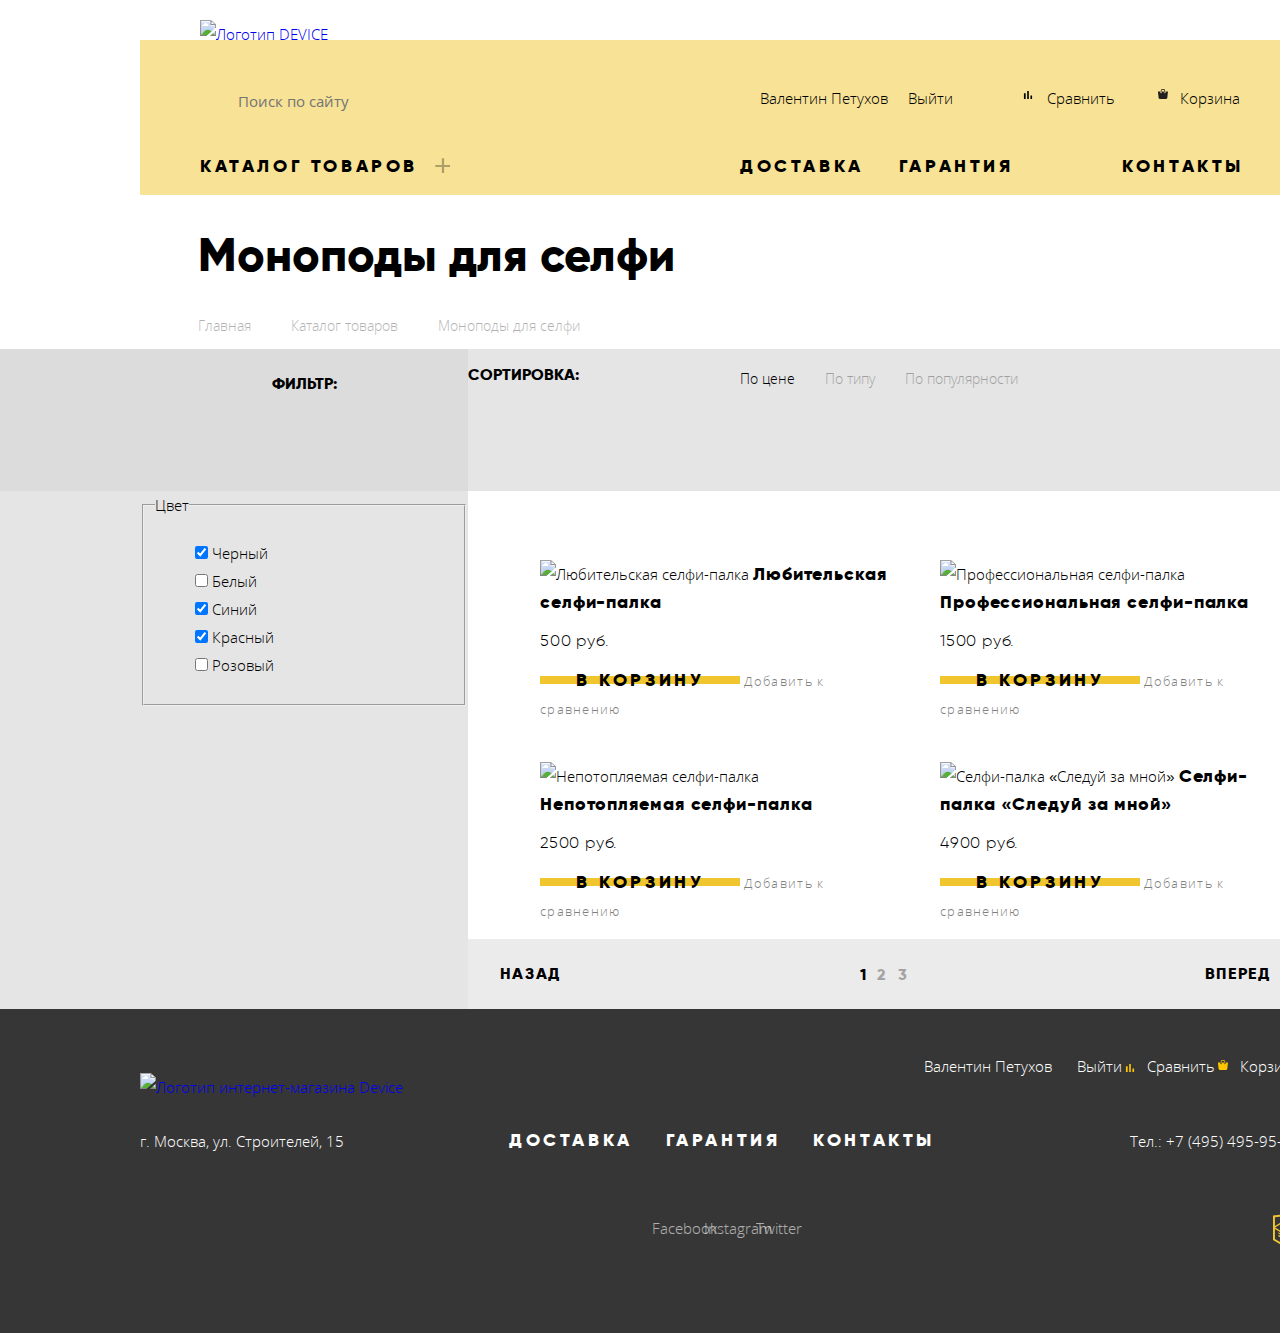
==== commit 230d96ef: "Декоративные элементы и pixel-perfect для главной страницы" ====
--- a/catalog.html
+++ b/catalog.html
@@ -185,7 +185,7 @@
         <a class="footer-academy-link" href="https://htmlacademy.ru/intensive/htmlcss">
           <!-- Изначально в макете ширина логотипа была дробная (26.94), но валидатор выдал ошибку и я
           поставил целое число, т.к. оно в пределах допуска и разница не влияет на внешний вид -->
-          <img src="https://via.placeholder.com/27x34" width="27" height="34" alt="Логотип HTML Academy">
+          <img src="img/logo-html.svg" width="27" height="34" alt="Логотип HTML Academy">
         </a>
         <!-- Там еще был элемент оформления, оранжевый прямоугольник, реализованный средствами CSS, его пока не вставляю, если в этом задании только разметку делаем без стилизации. Наверное, это будет <span></span> -->
       </div>
--- a/css/style.css
+++ b/css/style.css
@@ -11,9 +11,11 @@
   --grey-dark: #D9D9D9;
   --white: #FFFFFF;
   /* Дополнительная палитра */
+  --grey-special: #F2F2F2;
   --yellow: #F7E296;
   --yellow-dark: #F0C52E;
   --yellow-light: #F7E296;
+  --yellow-special: #FFC600;
   --green: #91C92F;
   --transparent-black: rgba(0, 0, 0, 0.3);
   /* Статус */
@@ -158,6 +160,34 @@
 .slider-buttons {
   list-style: none;
   display: flex;
+  position: absolute;
+  top: 328px;
+  right: 70px;
+  padding-left: 0px;
+}
+
+.slider-button {
+  box-sizing: border-box;
+  border-radius: 50%;
+  width: 12px;
+  height: 12px;
+  margin-right: 18px;
+  border: 1px solid var(--black);
+  background-color: transparent;
+  padding: 0px;
+  position: relative;
+}
+
+.slider-button-active::before {
+  content: "";
+  width: 6px;
+  height: 6px;
+  box-sizing: border-box;
+  border-radius: 50%;
+  border: 1px solid var(--black);
+  position: absolute;
+  top: 2px;
+  right: 2px;
 }
 
 .slider h3 {
@@ -176,12 +206,24 @@
   font-size: 13px;
   line-height: 15px;
   letter-spacing: 0.1em;
+  margin-top: 44px;
+  display: flex;
 }
 
 .slider-def dd {
   font-size: 36px;
   line-height: 42px;
   letter-spacing: 0.1em;
+  margin-left: 0px;
+}
+
+.slider-def dt {
+  position: relative;
+  top: 72px;
+}
+
+.slider-def-wrapper {
+  margin-right: 62px;
 }
 
 .button {
@@ -216,10 +258,16 @@
   opacity: 0.3;
 }
 
+
 /* Популярные категории товаров */
+
+.popular {
+  margin-bottom: 49px;
+}
 
 .popular-list {
   list-style: none;
+  padding: 0px;
 }
 
 .popular-list-item {
@@ -228,6 +276,7 @@
   font-size: 18px;
   line-height: 22px;
   letter-spacing: 0.05em;
+
 }
 
 .popular-list-item a {
@@ -235,7 +284,8 @@
   background-color: var(--yellow-light);
 }
 
-.popular-list-item a:hover {
+.popular-list-item a:hover,
+.popular-image-wrapper:hover {
   background-color: var(--yellow-dark);
 }
 
@@ -244,13 +294,48 @@
   background-color: var(--yellow-dark);
 }
 
+.popular-image-wrapper {
+  margin-bottom: 37px;
+}
+
+.popular-link p {
+  background: var(--white);
+  margin: 0px;
+  padding-left: 1px;
+}
+
+.popular-list-item:nth-child(4) p {
+  letter-spacing: normal;
+}
+
+.popular-image-wrapper {
+  width: 160px;
+  height: 160px;
+  display: flex;
+    background: var(--yellow-light);
+}
+
+.popular-image-wrapper img {
+  margin: auto;
+}
 /* Сервисы */
 .services {
-  background-color: var(--grey-light);
+  background-image: linear-gradient(to bottom, transparent 135px, var(--grey-light) 135px);
+  margin-bottom: 90px;
 }
 
 .services-list {
   list-style: none;
+  border-right: 7px solid var(--black);
+  padding-bottom: 58px;
+}
+
+.services-list-item {
+  margin-bottom: 20px;
+}
+
+.services-list-item:nth-child(2) {
+  margin-bottom: 22px;
 }
 
 .services-button {
@@ -271,6 +356,76 @@
   opacity: 1;
 }
 
+.delivery {
+  background-image: url("../img/delivery.svg");
+  background-size: 136px 164px;
+  background-repeat: no-repeat;
+  background-position: 738px 86px;
+}
+
+.warranty {
+  background-image: url("../img/warranty.svg");
+  background-size: 171px 195px;
+  background-repeat: no-repeat;
+  background-position: 721px 68px;
+}
+
+.loan {
+  background-image: url("../img/credit.svg");
+  background-size: 156px 188px;
+  background-repeat: no-repeat;
+  background-position: 712px 63px;
+}
+
+.delivery-heading,
+.delivery-description {
+  padding-left: 116px;
+}
+
+.warranty-heading,
+.warranty-description {
+  padding-left: 116px;
+}
+
+.loan-heading,
+.loan-description {
+  padding-left: 116px;
+}
+
+.delivery-heading {
+  padding-top: 39px;
+  margin-bottom: 41px;
+  padding-right: 187px;
+}
+
+.warranty-heading {
+  padding-top: 39px;
+  margin-bottom: 41px;
+  padding-right: 187px;
+}
+
+.loan-heading {
+  padding-top: 39px;
+  margin-bottom: 41px;
+  padding-right: 187px;
+}
+
+
+.services .delivery-description {
+  padding-right: 217px;
+  line-height: 30px;
+}
+
+.services .warranty-description {
+  padding-right: 190px;
+  line-height: 30px;
+}
+
+.services .loan-description {
+  padding-right: 190px;
+  line-height: 30px;
+}
+
 /* Следующие 3 CSS-правила с разными padding-left нужны для того, чтобы идеально спозиционировать надпись в кнопке,
 у которой меняется ширина по нажатию */
 li:nth-child(1) .services-button:active,
@@ -305,10 +460,16 @@
 
 /* Логотипы партнеров */
 
-  .partners-list {
+.partners {
+  margin-bottom: 100px;
+}
+
+.partners-list {
   display: grid;
   grid-template-columns: repeat(4, 1fr);
   list-style: none;
+  padding: 0px;
+  gap: 40px;
 }
 
 
@@ -331,18 +492,22 @@
   font-weight: 800;
   font-size: 47px;
   line-height: 58px;
-  /* identical to box height */
   letter-spacing: 0.2em;
+  position: relative;
+}
+
+.about h2::before {
+  content: "";
+  width: 80px;
+  height: 7px;
+  position: absolute;
+  background-color: var(--black);
+  top: -56px;
 }
 
 .about p {
   line-height: 28px;
 }
-
-/* Будем делать через псевдоэлементы, пока закрываю в коммент
-.logistics-list {
-}
-*/
 
 .logistics-list-item a {
   font-family: Gilroy, Arial, sans-serif;
@@ -352,8 +517,45 @@
   color: var(--black);
 }
 
+.logistics-list {
+  list-style: none;
+  padding-left: 33px;
+  margin-bottom: 74px;
+}
+
+.logistics-list-item{
+  margin-bottom: 14px;
+  position: relative;
+}
+
+.logistics-list-item::before {
+  content: "";
+  box-sizing: border-box;
+  width: 8px;
+  height: 8px;
+  border: 2px solid grey;
+  border-radius: 50%;
+  position: absolute;
+  top: 12px;
+  left: -33px;
+}
+
+.about-description-wrapper {
+  padding-right: 82px;
+}
+
+.about-description-wrapper p:first-child {
+  margin-bottom: 41px;
+}
+
+.about-description-wrapper p:last-child {
+  margin-bottom: 59px;
+}
+
 .button-about {
   padding: 9px 21px;
+  padding-left: 24px;
+  padding-right: 18px;
 }
 
 /* Контакты */
@@ -368,11 +570,29 @@
   line-height: 58px;
   letter-spacing: 0.2em;
   color: var(--black);
+  position: relative;
+}
+
+.contacts h2::before {
+  content: "";
+  width: 80px;
+  height: 7px;
+  position: absolute;
+  background-color: var(--black);
+  top: -56px;
+}
+
+.contacts p {
+  margin-bottom: 40px;
+}
+
+.contacts-map img {
+  margin-bottom: 68px;
 }
 
  .contacts-button {
-  padding-right: 39px;
-  padding-left: 39px;
+  padding-right: 38px;
+  padding-left: 40px;
  }
 
 /* Подвал */
@@ -385,6 +605,30 @@
   list-style: none;
 }
 
+.footer-links-item:not(:last-child) {
+  margin-right: 27px;
+  margin-top: -1px;
+}
+
+.footer-links-item::last-child {
+  margin-top: -14px;
+}
+
+.footer-links .login-link::before {
+  background-image: url("../img/footer_icon_user.svg");
+}
+
+.footer-links .compare-link::before {
+  background-image: url("../img/footer_icon_chart.svg");
+  left: -24px;
+  top: 5px;
+}
+
+.footer-links .cart-link::before {
+  background-image: url("../img/footer_icon_cart.svg");
+    top: 4px;
+}
+
 .footer-links a {
   color: var(--white);
 }
@@ -403,6 +647,23 @@
 
 .navigation-list {
   list-style: none;
+  padding-top: 6px;
+  display: flex;
+  flex-wrap: wrap;
+  justify-content: space-between;
+  min-width: 440px;
+  padding-left: 0px;
+}
+
+.navigation-list-item {
+}
+
+.navigation-list-item:first-child {
+  margin-left: 9px;
+}
+
+.navigation-list-item:last-child {
+  margin-right: 5px;
 }
 
 .navigation-list a {
@@ -430,6 +691,7 @@
 
 .address {
   font-style: normal;
+  margin-top: 9px;
 }
 
 .address,
@@ -437,6 +699,10 @@
 .page-footer p {
   line-height: 20px;
   color: var(--white);
+}
+
+.phone-wrapper {
+padding-top: 8px;
 }
 
 .social-list {
@@ -678,7 +944,7 @@
 .main-header {
   display: grid;
   grid-template-columns: 1fr 1fr;
-  grid-template-rows: 1fr 1fr 1fr;
+  grid-template-rows: 29px 1fr 1fr;
   margin-top: 40px;
 }
 
@@ -690,15 +956,49 @@
 }
 
 .login-link {
-  margin-right: 239px;
+  margin-right: 240px;
+  position: relative;
+}
+
+.login-link::before {
+  position: absolute;
+  content: "";
+  background-image: url("../img/icon_user.svg");
+  width: 13px;
+  height: 14px;
+  top: 4px;
+  right: 54px;
 }
 
 .compare-link {
   margin-left: auto;
+  position: relative;
+}
+
+.compare-link::before {
+  position: absolute;
+  content: "";
+  background-image: url("../img/icon_chart.svg");
+  width: 14px;
+  height: 14px;
+  top: 4px;
+  right: 80px;
 }
 
 .cart-link {
-  margin-left: 63px;
+  position: relative;
+  margin-left: 65px;
+
+}
+
+.cart-link::before {
+  position: absolute;
+  content: "";
+  background-image: url("../img/icon_cart.svg");
+  width: 10px;
+  height: 10px;
+  top: 5px;
+  right: 72px;
 }
 
 .main-header-logo {
@@ -707,40 +1007,189 @@
 
 .search {
   grid-column: 1 / 2;
-  width: 144px;
-  height: 20px;
+  width: 440px;
+  height: 50px;
   align-self: center;
   border: none;
   background-color: var(--yellow);
+  position: relative;
+  padding-left: 38px;
+  padding-bottom: 0px;
+}
+
+.search input {
+  padding-top: 0px;
+  line-height: 40px;
+  font-weight: inherit;
+  background-color: inherit;
+  border: none;
+}
+
+.search::before {
+  position: absolute;
+  content: "";
+  background-image: url("../img/icon_search.svg");
+  width: 16px;
+  height: 16px;
+  top: 12px;
+  left: -3px;
+}
+
+.search:active,
+.search:focus-within {
+  border-bottom: 2px solid var(--black);
+}
+
+.search-string {
+  outline: none;
+}
+
+.search-string {
+  opacity: 0.3;
+}
+
+.search-string:hover {
+  opacity: 0.6;
+}
+
+.search-string:active,
+.search-string:focus {
+  opacity: 1;
+}
+
+.search-button-submit {
+  display: none;
+  position: absolute;
+  top: 0px;
+  right: 1px;
+  padding: 0 17px;
+  margin-top: 2px;
+  margin-left: 187px;
+  margin-right: -1px;
+  font-family: "Open Sans", Arial, sans-serif;
+  font-size: 15px;
+  line-height: 46px;
+  font-weight: 300;
+  text-transform: uppercase;
+  color: var(--black);
+  background-color: transparent;
+  border: 2px solid var(--black);
+}
+
+.search:focus-within .search-button-submit {
+  display: inline-block;
+}
+
+.search-button-submit:hover {
+  background-color: var(--black);
+  color: var(--white);
+}
+
+.search-button-submit:active {
+  background-color: var(--black);
+  color: var(--white);
+  opacity: 0.3;
 }
 
 .main-navigation {
   grid-column: 1 / 3;
 }
-
-/* Тут была мини-сетка на гридах
-  .c-navigation {
-  display: grid;
-  grid-template-columns: 48% 15% 15% 22%;
-}
-*/
 
 .site-navigation {
   display: flex;
   flex-wrap: wrap; /* Защита от переполнения */
-}
-
-.site-navigation li:first-child {
+  letter-spacing: 0.2em;
+  padding-top: 5px;
+}
+
+.site-navigation > li:first-child {
   width: 502px;
+  position: relative;
 }
 
 .site-navigation-item {
   margin-right: 38px;
 }
 
+.site-navigation-item:first-child a {
+  padding-right: 60px;
+}
+
+.site-navigation-item:first-child:hover .dropdown-menu {
+  display: grid;
+  grid-template-columns: 237px 184px 104px;
+  grid-template-rows: 1fr 1fr 1fr;
+  margin-left: -60px;
+  padding: 30px 575px 13px 60px;
+  font-family: Open Sans;
+  font-style: normal;
+  font-weight: 300;
+  font-size: 15px;
+  line-height: 20px;
+  text-transform: none;
+  letter-spacing: 0;
+  position: absolute;
+  z-index: 2;
+  list-style: none;
+  background-color: var(--yellow-light);
+}
+
+.dropdown-menu {
+  display: none;
+}
+
+.dropdown-menu li {
+    padding-bottom: 20px;
+}
+
+.dropdown-menu li:nth-child(1) {
+  grid-column: 1 / 2;
+  grid-row: 1 / 2;
+}
+
+.dropdown-menu li:nth-child(2) {
+  grid-column: 1 / 2;
+  grid-row: 2 / 3;
+}
+
+.dropdown-menu li:nth-child(3) {
+  grid-column: 1 / 2;
+  grid-row: 3 / 4;
+}
+
+.dropdown-menu li:nth-child(4) {
+  grid-column: 2 / 3;
+  grid-row: 1 / 2;
+}
+
+.dropdown-menu li:nth-child(5) {
+  grid-column: 2 / 3;
+  grid-row: 2 / 3;
+}
+
+.dropdown-menu li:nth-child(6) {
+  grid-column: 3 / 4;
+  grid-row: 1 / 2;
+}
+
+.site-navigation-item:first-child::after {
+  content: "";
+  width: 15px;
+  height: 15px;
+  background-image: url("../img/catalog_cross.svg");
+  position: absolute;
+  top: 3px;
+  right: 252px;
+}
+
+.site-navigation-item:nth-child(3) {
+  margin-right: 37px;
+  margin-left: -3px;
+}
+
 .site-navigation-item:last-child {
   margin-left: auto;
-  margin-right: 0px;
+  margin-right: -4px;
 }
 
 .main-header-logo {
@@ -752,15 +1201,87 @@
   display: grid;
   grid-template-columns: 1fr 1fr;
   gap: 38px;
+  background-image: linear-gradient(to bottom,
+    var(--yellow) 145px,
+    var(--white) 145px);
+  margin-bottom: 120px;
+  position: relative;
 }
 
 .slider a {
   grid-column: 1 / 2;
 }
 
-.slider-def {
-  display: grid;
-  grid-template-columns: repeat(3, 1fr);
+.slider-info-wrapper::before {
+  content: "";
+  width: 100px;
+  height: 7px;
+  position: absolute;
+  top: 50px;
+  right: 460px;
+  background-color: var(--white);
+}
+
+.slider-info-wrapper::after {
+  content: "01";
+  position: absolute;
+  width: 182px;
+  height: 170px;
+  left: 931px;
+  top: 0px;
+  font-family: Gilroy;
+  font-style: normal;
+  font-weight: 800;
+  font-size: 180px;
+  line-height: 219px;
+  text-transform: uppercase;
+  color: var(--white);
+}
+
+.slide-2 .slider-info-wrapper::after {
+  content: "02";
+  left: 901px;
+}
+
+.slide-3 .slider-info-wrapper::after {
+  content: "03";
+  left: 901px;
+}
+
+.slider-info-wrapper {
+  padding-top: 62px;
+  padding-left: 1px;
+}
+
+.slider-info-wrapper h3 {
+  margin-bottom: 26px;
+}
+
+.slider-info-wrapper p {
+  margin-bottom: 56px;
+}
+
+.slide-1 .slider-image {
+  padding-left: 89px;
+  padding-top: 16px;
+}
+
+.slide-2 .slider-image {
+  padding-left: 116px;
+  padding-top: 42px;
+}
+
+.slide-3 .slider-image {
+  padding-left: 30px;
+  padding-top: 98px;
+}
+
+.slider.slide-2 {
+  margin-bottom: 96px;
+}
+
+.slider.slide-3 {
+  margin-bottom: 132px;
 }
 
 .popular-list {
@@ -771,27 +1292,47 @@
 
 .services-wrapper {
   display: grid;
-  grid-template-columns: 277px 1fr;
+  grid-template-columns: 284px 1fr;
+  padding-top: 20px;
+  padding-bottom: 53px;
 }
 
 .services-list {
   padding-left: 0;
+  padding-top: 80px;
 }
 
 .double-block {
   gap: 40px;
   display: grid;
   grid-template-columns: 1fr 1fr;
+  margin-bottom: 78px;
 }
 
 .footer-wrapper {
   display: grid;
   grid-template-columns: 1fr 1fr 1fr;
-  grid-template-rows: 1fr 1fr 1fr;
+  grid-template-rows: 1fr 1fr 100px;
+}
+
+.footer-brick {
+  grid-column: 1 / 2;
+  grid-row: 3 / 4;
+  position: relative;
+}
+
+.footer-brick::before: {
+  content: "";
+  width: 80px;
+  height: 7px;
+  position: absolute;
+  background-color: var(--yellow-special);
+  top: 57px;
 }
 
 .page-footer {
   padding-top: 32px;
+  padding-bottom: 64px;
 }
 
 .page-footer-logo {
@@ -836,34 +1377,6 @@
   align-self: center;
 }
 
-/* Здесь был мини-грид
-  .navigation-list {
-  display: grid;
-  grid-template-columns: repeat(3, 1fr);
-}
-*/
-
-.navigation-list {
-  display: flex;
-  flex-wrap: wrap;
-  justify-content: center;
-  min-width: 440px;
-  padding: 0px;
-}
-
-.navigation-list li {
-  margin-left: 18px;
-  margin-right: 18px;
-}
-
-.navigation-list-item:first-child {
-  margin-left: 0px;
-}
-
-.navigation-list-item:last-child {
-  margin-right: 0px;
-}
-
 .phone-wrapper {
   grid-column: 3 / 4;
   grid-row: 2 / 3;
@@ -880,32 +1393,46 @@
   grid-column: 3 / 4;
   grid-row: 3 / 4;
   text-align: right;
-}
-
-/* Здесь был мини-грид
-  .social-list {
-  display: grid;
-  grid-template-columns: repeat(3, 1fr);
-}
-*/
-
-  .social-list {
+  margin-top: 45px;
+  margin-left: 333px;
+  width: 27px;
+  height: 34px
+}
+
+.footer-academy-link:hover,
+.footer-academy-link:focus {
+  opacity: 0.6;
+}
+
+.footer-academy-link:active {
+  opacity: 0.3;
+}
+
+.social-list {
   display: flex;
   flex-wrap: wrap;
   justify-content: center;
-  padding: 0px;
+  padding-left: 0px;
+  padding-top: 30px;
+}
+
+.social-list-item a {
+  display: block;
+  width: 32px;
+  height: 32px;
+  opacity: 0.6;
+}
+
+.social-list-item a:hover,
+.social-list-item a:focus {
+  opacity: 1;
+}
+
+.social-list-item a:active {
+  opacity: 0.1;
 }
 
 /* Сетка страницы каталога */
-
-/* Здесь был мини-грид
-  .header-links-inner {
-  display: grid;
-  grid-template-columns: 35% 15% 25% 25%;
-  grid-column: 2 / 3;
-  list-style: none;
-}
-*/
 
 .header-links-inner {
   display: flex;
@@ -930,7 +1457,6 @@
   display: flex;
   flex-wrap: wrap;
   justify-content: flex-end;
-  /*margin-top: 46px;*/
 }
 
 .inner-page .username-link,
@@ -1012,3 +1538,155 @@
 .color-wrapper .color-wrapper-right {
   background-color: var(--white);
 }
+
+/* Модальные окна */
+.modal {
+  position: fixed;
+  top: 0;
+  right: 0;
+  bottom: 0;
+  left: 0;
+  margin: auto;
+  display: none;
+  color: var(--black);
+  background-color: var(--white);
+  /* background-image: url("../img/map_popup.png");
+  background-repeat: no-repeat;*/
+  box-shadow: 0 10px 16px rgba(0, 0, 0, 0.15);
+}
+
+.modal-show {
+  display: block;
+}
+
+.modal-close {
+  position: absolute;
+  top: 20px;
+  right: 20px;
+
+  width: 55px;
+  height: 55px;
+
+  background-color: var(--yellow-dark);
+  opacity: 0.5;
+  border: none;
+  border-radius: 50%;
+  cursor: pointer;
+}
+
+.modal-close:hover {
+  background-color: var(--yellow-dark);
+  opacity: 1;
+}
+.modal-close:active {
+  background-color: var(--yellow-dark);
+  opacity: 0.3;
+}
+
+.modal-close::before {
+  content: "";
+  position: absolute;
+  top: 19px;
+  right: 18px;
+
+  width: 20px;
+  height: 20px;
+
+  background-image: url("../img/modal_close.svg");
+  background-position: 0 0;
+  background-repeat: no-repeat;
+}
+
+.modal-writeus {
+  z-index: 2;
+  display: none;
+  width: 960px;
+  height: 550px;
+  padding: 92px 100px 60px 100px;
+}
+.modal-writeus form {
+  display: flex;
+  flex-wrap: wrap;
+}
+.writeus-input-wrapper {
+  display: flex;
+  flex-direction: column;
+  margin-bottom: 32px;
+}
+.writeus-input-wrapper:first-child {
+  width: 360px;
+  margin-right: 40px;
+}
+.writeus-input-wrapper:nth-child(2) {
+  width: 360px;
+}
+.writeus-input-wrapper:last-of-type {
+  width: 100%;
+  margin-bottom: 45px;
+}
+.modal-writeus label {
+  margin-bottom: 10px;
+
+  font-family: "Gilroy", Arial, sans-serif;
+  font-weight: 800;
+  font-size: 18px;
+  line-height: 22px;
+}
+.modal-writeus input,
+.modal-writeus textarea {
+  padding: 16px 20px 15px 20px;
+
+  font-weight: normal;
+  font-size: 14px;
+  line-height: 19px;
+  color: inherit;
+
+  background-color: var(--grey-special);
+  border: none;
+}
+.modal-writeus input::placeholder,
+.modal-writeus textarea::placeholder {
+  font-size: 14px;
+  line-height: 19px;
+  color: var(--black);
+}
+.modal-writeus textarea {
+  height: 167px;
+  resize: none;
+}
+.modal-writeus .btn {
+  width: 220px;
+  height: 40px;
+  padding: 0;
+
+  font-family: "Gilroy", Arial, sans-serif;
+  font-weight: 800;
+  font-size: 18px;
+  line-height: 40px;
+  letter-spacing: 0.2em;
+
+  background-color: transparent;
+}
+.modal-writeus .btn:hover {
+  background-color: var(--yellow-dark);
+}
+.modal-writeus .btn:active {
+  color: var(--basic-black03);
+  background-color: var(--yellow-dark);
+}
+
+/* Модальное окно с картой */
+
+.modal-map {
+  width: 766px;
+  height: 560px;
+  border: 7px solid white;
+}
+
+.modal-map img {
+  display: block;
+}
+
+.modal-map iframe {
+  border: none;
+}
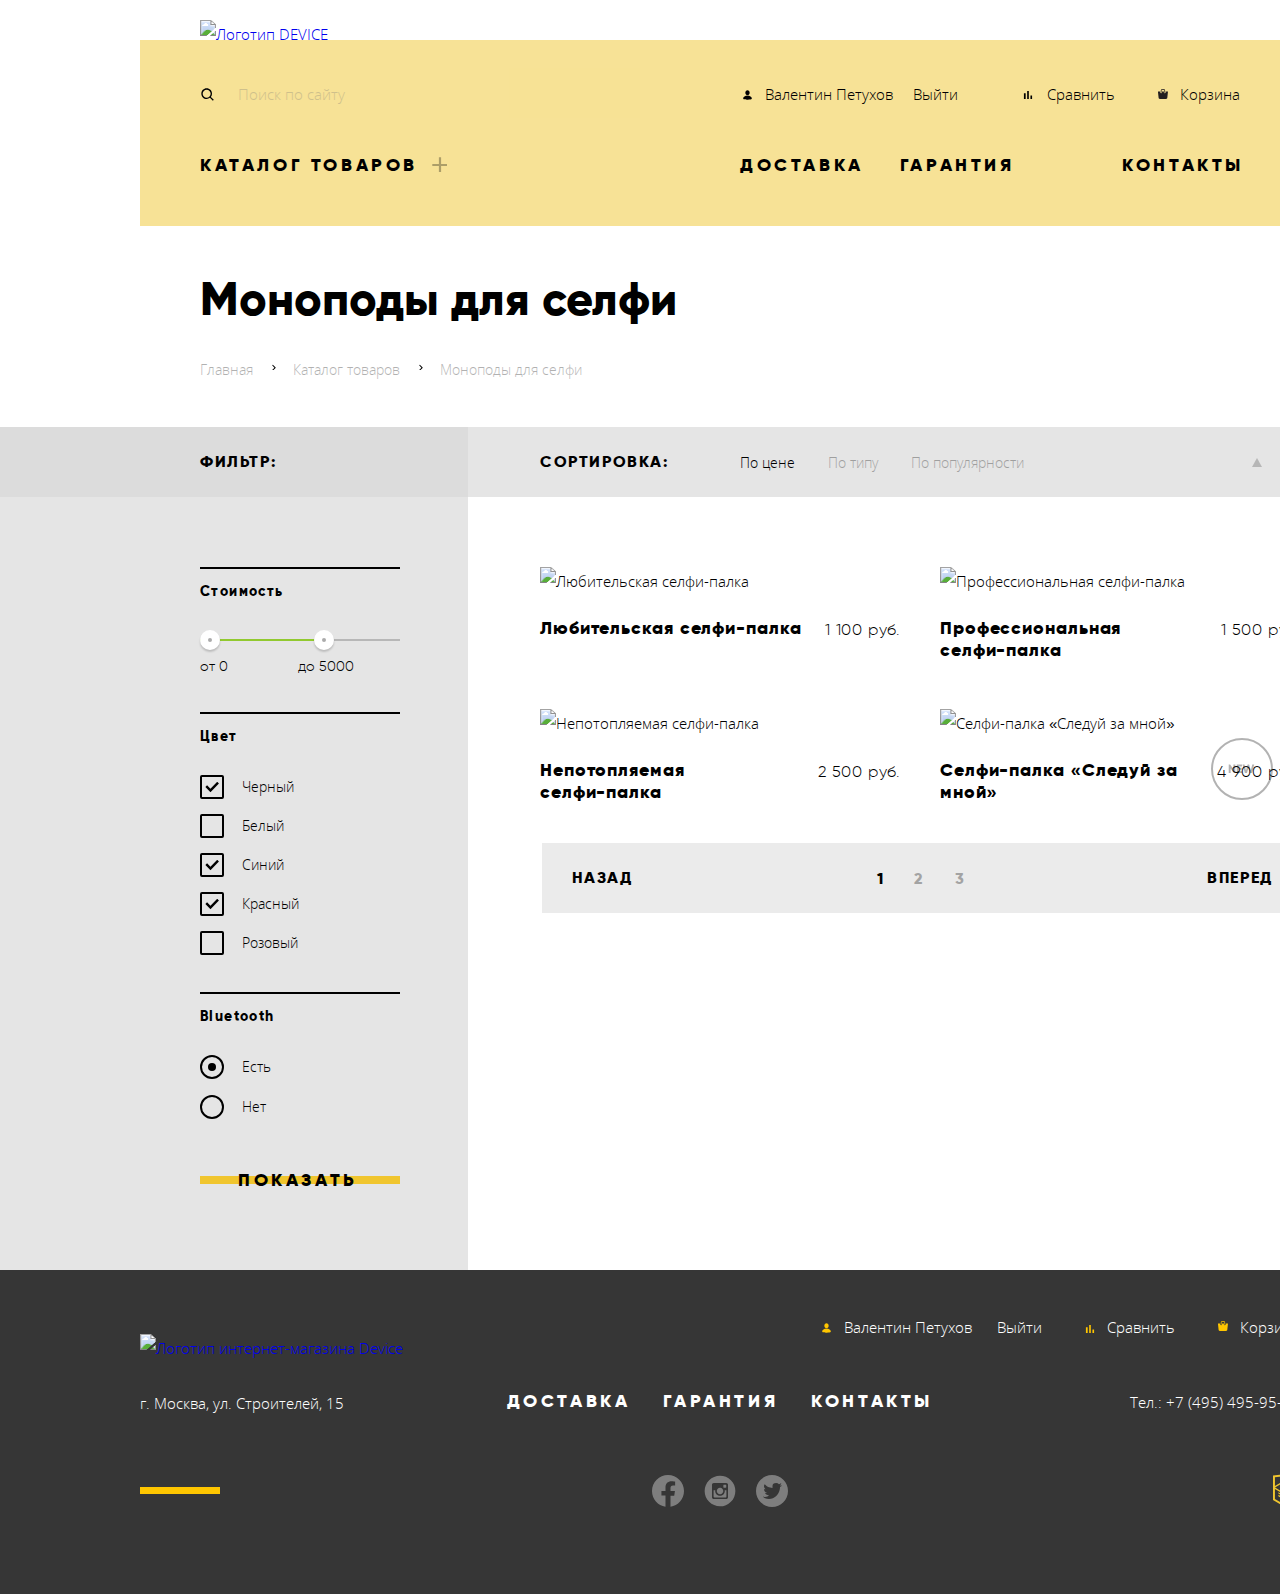
==== commit 2b959753: "Декоративные элементы и пиксель-перфект для внутренней страницы" ====
--- a/catalog.html
+++ b/catalog.html
@@ -8,20 +8,44 @@
   </head>
   <body class="page-body">
     <!-- Хедер, который показывается авторизованному пользователю -->
-    <header class="main-header container">
+    <header class="main-header main-header-inner container">
       <a class="main-header-logo" href="index.html">
         <img class="logo" src="img/logo.svg" width="163" height="35" alt="Логотип DEVICE">
       </a>
-      <input class="search" type="search" placeholder="Поиск по сайту">
-      <ul class="header-links-inner">
-        <li class="username-link"><a href="#">Валентин Петухов</a></li>
-        <li class="logout-link"><a href="#">Выйти</a></li>
-        <li class="compare-link"><a href="#">Сравнить</a></li>
-        <li class="cart-link"><a href="#">Корзина</a></li>
+      <form class="search icon" action="/" method="get">
+        <input class="search-string" type="search" placeholder="Поиск по сайту">
+        <button class="search-button-submit" type="submit">Найти</button>
+      </form>
+      <ul class="header-links header-links-inner">
+        <li><a class="username-link login-link icon" href="#">Валентин Петухов</a></li>
+        <li><a class="logout-link" href="#">Выйти</a></li>
+        <li><a class="compare-link icon" href="#">Сравнить</a></li>
+        <li><a class="cart-link icon" href="#">Корзина</a></li>
       </ul>
       <nav class="main-navigation">
         <ul class="site-navigation">
-          <li class="site-navigation-item"><a href="catalog.html">Каталог товаров</a></li>
+          <li class="site-navigation-item"><a href="catalog.html">Каталог товаров</a>
+            <ul class="dropdown-menu">
+              <li>
+                <a href="#">Виртуальная реальность</a>
+              </li>
+              <li>
+                <a href="#">Фитнес-браслеты</a>
+              </li>
+              <li>
+                <a href="#">Квадрокоптер</a>
+              </li>
+              <li>
+                <a href="#">Моноподы для селфи</a>
+              </li>
+              <li>
+                <a href="#">Умные часы</a>
+              </li>
+              <li>
+                <a href="#">Экшн-камеры</a>
+              </li>
+            </ul>
+          </li>
           <li class="site-navigation-item"><a href="#">Доставка</a></li>
           <li class="site-navigation-item"><a href="#">Гарантия</a></li>
           <li class="site-navigation-item"><a href="#">Контакты</a></li>
@@ -52,14 +76,14 @@
               <li class="sort-list-item"><a href="#">По популярности</a></li>
             </ul>
             <ul class="sort-arrows">
-                  <li>
+                  <li class="sort-arrow">
                     <a href="#">
-                      <img src="https://via.placeholder.com/18x18" width="18" height="18" alt="Кнопка сортировки по возрастанию">
+                      <img src="img/sort-arrow.svg" width="10" height="11" alt="Кнопка сортировки по возрастанию">
                     </a>
                   </li>
-                  <li>
+                  <li class="sort-arrow sort-arrow-active">
                     <a>
-                      <img src="https://via.placeholder.com/18x18" width="18" height="18" alt="Кнопка сортировки по убыванию">
+                      <img src="img/sort-arrow.svg" width="10" height="11" alt="Кнопка сортировки по убыванию">
                     </a><!-- Активная сортировка некликабельна -->
                   </li>
             </ul>
@@ -72,78 +96,126 @@
         </div>
         <div class="section-wrapper container">
           <section class="filters">
-              <form class="filter" method="get" action="https://echo.htmlacademy.ru">
-                  <fieldset>
-                    <legend>Цвет</legend>
-                    <ul class="filter-list">
-                      <li>
-                        <input type="checkbox" name="black" id="filter-black" checked>
-                        <label for="filter-black">Черный</label>
-                      </li>
-                      <li>
-                        <input type="checkbox" name="white" id="filter-white">
-                        <label for="filter-white">Белый</label>
-                      </li>
-                      <li>
-                        <input type="checkbox" name="blue" id="filter-blue" checked>
-                        <label for="filter-blue">Синий</label>
-                      </li>
-                      <li>
-                        <input type="checkbox" name="red" id="filter-red" checked>
-                        <label for="filter-red">Красный</label>
-                      </li>
-                      <li>
-                        <input type="checkbox" name="pink" id="filter-pink">
-                        <label for="filter-pink">Розовый</label>
-                      </li>
-                    </ul>
-                  </fieldset>
-              </form>
+            <form class="filter" method="get" action="https://echo.htmlacademy.ru">
+              <fieldset class="filter-item">
+                <legend>Стоимость</legend>
+                  <div class="range-filter">
+                    <div class="range-controls">
+                      <div class="scale">
+                        <div class="bar"></div>
+                      </div>
+                      <div class="toggle toggle-min" tabindex="0"></div>
+                      <div class="toggle toggle-max" tabindex="0"></div>
+                    </div>
+                    <div class="price-controls">
+                      <label class="min-price">
+                        от <input class="min-price-input" type="number" name="min-price" value="0">
+                      </label>
+                      <label class="max-price">
+                        до <input class="max-price-input" type="number" name="max-price" value="5000">
+                      </label>
+                    </div>
+                  </div>
+              </fieldset>
+              <fieldset class="filter-item filter-color">
+                <legend>Цвет</legend>
+                <ul class="filter-list">
+                  <li>
+                    <input class="visually-hidden" type="checkbox" name="black" id="filter-black" checked>
+                    <label for="filter-black">Черный</label>
+                  </li>
+                  <li>
+                    <input class="visually-hidden" type="checkbox" name="white" id="filter-white">
+                    <label for="filter-white">Белый</label>
+                  </li>
+                  <li>
+                    <input class="visually-hidden" type="checkbox" name="blue" id="filter-blue" checked>
+                    <label for="filter-blue">Синий</label>
+                  </li>
+                  <li>
+                    <input class="visually-hidden" type="checkbox" name="red" id="filter-red" checked>
+                    <label for="filter-red">Красный</label>
+                  </li>
+                  <li>
+                    <input class="visually-hidden" type="checkbox" name="pink" id="filter-pink">
+                    <label for="filter-pink">Розовый</label>
+                  </li>
+                </ul>
+              </fieldset>
+              <fieldset class="filter-item filter-bluetooth">
+                <legend>Bluetooth</legend>
+                <input  class="visually-hidden" type="radio" name="bluetooth" value="yes" id="bluetooth-yes" checked>
+                  <label for="bluetooth-yes">Есть</label>
+                  <input  class="visually-hidden" type="radio" name="bluetooth" value="no" id="bluetooth-no">
+                  <label for="bluetooth-no">Нет</label>
+              </fieldset>
+              <input class="button" type="submit" name="form-submit" value="Показать">
+            </form>
           </section>
           <section>
             <h2 class="visually-hidden">Список моноподов для селфи</h2>
             <ul class="product-list">
-                  <li>
-                    <img src="img/item-1.jpg" width="360" height="380" alt="Любительская селфи-палка">
-                    <a class="heading product-heading" href="#">Любительская селфи-палка</a><!-- Раньше было обернуто в p -->
-                    <p class="price">500 руб.</p>
-                    <!-- Кнопки, появляющиеся при наведении на карточку товара. Возможно, стоит их сделать мини-списком? -->
-                    <a class="button" href="#">В корзину</a>
-                    <a class="compare-button" href="#">Добавить к сравнению</a>
-                  </li>
-                  <li>
-                    <img src="img/item-2.jpg" width="360" height="380" alt="Профессиональная селфи-палка">
-                    <a class="heading product-heading" href="#">Профессиональная селфи-палка</a><!-- Раньше было обернуто в p -->
-                    <p class="price">1500 руб.</p>
-                    <!-- Кнопки, появляющиеся при наведении на карточку товара. Возможно, стоит их сделать мини-списком? -->
-                    <a class="button" href="#">В корзину</a>
-                    <a class="compare-button" href="#">Добавить к сравнению</a>
-                  </li>
-                  <li>
-                    <img src="img/item-3.jpg" width="360" height="380" alt="Непотопляемая селфи-палка">
-                    <a class="heading product-heading" href="#">Непотопляемая селфи-палка</a><!-- Раньше было обернуто в p -->
-                    <p class="price">2500 руб.</p>
-                    <!-- Кнопки, появляющиеся при наведении на карточку товара. Возможно, стоит их сделать мини-списком? -->
-                    <a class="button" href="#">В корзину</a>
-                    <a class="compare-button" href="#">Добавить к сравнению</a>
-                  </li>
-                  <li>
-                    <img src="img/item-4.jpg" width="360" height="380" alt="Селфи-палка «Следуй за мной»">
-                    <a class="heading product-heading" href="#">Селфи-палка «Следуй за мной»</a><!-- Раньше было обернуто в p -->
-                    <p class="price">4900 руб.</p>
-                    <!-- Кнопки, появляющиеся при наведении на карточку товара. Возможно, стоит их сделать мини-списком? -->
-                    <a class="button" href="#">В корзину</a>
-                    <a class="compare-button" href="#">Добавить к сравнению</a>
-                  </li>
+              <li>
+                <div class="product-wrapper">
+                  <img src="img/item-1.jpg" width="360" height="380" alt="Любительская селфи-палка">
+                  <div class="product-info">
+                    <a class="heading product-heading" href="#">Любительская селфи-палка</a>
+                    <p class="price">1 100 руб.</p>
+                  </div>
+                  <div class="compare-cart-wrapper">
+                    <a class="button" href="#">В корзину</a>
+                    <a class="compare-button" href="#">Добавить к сравнению</a>
+                  </div>
+                </div>
+              </li>
+              <li>
+                <div class="product-wrapper">
+                  <img src="img/item-2.jpg" width="360" height="380" alt="Профессиональная селфи-палка">
+                  <div class="product-info">
+                    <a class="heading product-heading" href="#">Профессиональная<br> селфи-палка</a>
+                    <p class="price">1 500 руб.</p>
+                  </div>
+                  <div class="compare-cart-wrapper">
+                    <a class="button" href="#">В корзину</a>
+                    <a class="compare-button" href="#">Добавить к сравнению</a>
+                  </div>
+                </div>
+              </li>
+              <li>
+                <div class="product-wrapper">
+                  <img src="img/item-3.jpg" width="360" height="380" alt="Непотопляемая селфи-палка">
+                  <div class="product-info">
+                    <a class="heading product-heading" href="#">Непотопляемая<br> селфи-палка</a>
+                    <p class="price">2 500 руб.</p>
+                  </div>
+                  <div class="compare-cart-wrapper">
+                    <a class="button" href="#">В корзину</a>
+                    <a class="compare-button" href="#">Добавить к сравнению</a>
+                  </div>
+                </div>
+              </li>
+              <li>
+                <div class="product-wrapper product-new">
+                  <img src="img/item-4.jpg" width="360" height="380" alt="Селфи-палка «Следуй за мной»">
+                  <div class="product-info">
+                    <a class="heading product-heading" href="#">Селфи-палка «Следуй за<br> мной»</a>
+                    <p class="price">4 900 руб.</p>
+                  </div>
+                  <div class="compare-cart-wrapper">
+                    <a class="button" href="#">В корзину</a>
+                    <a class="compare-button" href="#">Добавить к сравнению</a>
+                  </div>
+                </div>
+              </li>
             </ul>
             <div class="pagination-wrapper">
-                  <button class="pagination-button numbers-active" type="button" disabled>Назад</button><!-- Мы находимся на первой странице пагинации, поэтому кнопка некликабельна -->
-                  <ul class="pagination-list">
-                    <li><a class="pagination-button numbers numbers-active">1</a></li><!-- Пункт пагинации на текущей странице некликабелен -->
-                    <li><a class="pagination-button numbers" href="#">2</a></li>
-                    <li><a class="pagination-button numbers" href="#">3</a></li>
-                  </ul>
-                  <button class="pagination-button" type="button">Вперед</button>
+              <button class="pagination-button numbers-active" type="button" disabled>Назад</button><!-- Мы находимся на первой странице пагинации, поэтому кнопка некликабельна -->
+              <ul class="pagination-list">
+                <li><a class="pagination-button numbers numbers-active">1</a></li><!-- Пункт пагинации на текущей странице некликабелен -->
+                <li><a class="pagination-button numbers" href="#">2</a></li>
+                <li><a class="pagination-button numbers" href="#">3</a></li>
+              </ul>
+              <button class="pagination-button" type="button">Вперед</button>
             </div>
           </section>
         </div>
@@ -155,10 +227,10 @@
     <footer class="page-footer inner-page">
       <div class="footer-wrapper container">
         <ul class="footer-links">
-          <li class="username-link"><a href="#">Валентин Петухов</a></li>
-          <li class="logout-link"><a href="#">Выйти</a></li>
-          <li class="compare-link"><a href="#">Сравнить</a></li>
-          <li class="cart-link"><a href="#">Корзина</a></li>
+          <li><a class="username-link login-link icon" href="#">Валентин Петухов</a></li>
+          <li><a class="logout-link" href="#">Выйти</a></li>
+          <li><a class="compare-link icon" href="#">Сравнить</a></li>
+          <li><a class="cart-link icon" href="#">Корзина</a></li>
         </ul>
         <address class="address">г. Москва, ул. Строителей, 15</address>
         <a class="page-footer-logo" href="https://htmlacademy.ru/intensive/htmlcss">
@@ -177,17 +249,29 @@
         <section class="footer-social">
           <h2 class="visually-hidden">Профили в соц. сетях</h2>
           <ul class="social-list">
-            <li class="social-list-item"><a class="social-button" href="#">Facebook</a></li>
-            <li class="social-list-item"><a class="social-button" href="#">Instagram</a></li>
-            <li class="social-list-item"><a class="social-button" href="#">Twitter</a></li>
+            <li class="social-list-item">
+              <a href="#">
+                <img src="img/icon-facebook.svg" width="32" height="32" alt="Ссылка на аккаунт компании в Facebook">
+                <span class="visually-hidden">Facebook</span>
+              </a>
+            </li>
+            <li class="social-list-item">
+              <a href="#">
+                <img src="img/icon-instagram.svg" width="32" height="32" alt="Ссылка на аккаунт компании в Instagram">
+                <span class="visually-hidden">Instagram</span>
+              </a>
+            </li>
+            <li class="social-list-item">
+              <a href="#">
+                <img src="img/icon-twitter.svg" width="32" height="32" alt="Ссылка на аккаунт компании в Twitter">
+                <span class="visually-hidden">Twitter</span>
+              </a>
+            </li>
           </ul>
         </section>
         <a class="footer-academy-link" href="https://htmlacademy.ru/intensive/htmlcss">
-          <!-- Изначально в макете ширина логотипа была дробная (26.94), но валидатор выдал ошибку и я
-          поставил целое число, т.к. оно в пределах допуска и разница не влияет на внешний вид -->
           <img src="img/logo-html.svg" width="27" height="34" alt="Логотип HTML Academy">
         </a>
-        <!-- Там еще был элемент оформления, оранжевый прямоугольник, реализованный средствами CSS, его пока не вставляю, если в этом задании только разметку делаем без стилизации. Наверное, это будет <span></span> -->
       </div>
     </footer>
   </body>
--- a/css/style.css
+++ b/css/style.css
@@ -16,8 +16,13 @@
   --yellow-dark: #F0C52E;
   --yellow-light: #F7E296;
   --yellow-special: #FFC600;
+  --yellow-special-writeus: #F7E296;
   --green: #91C92F;
   --transparent-black: rgba(0, 0, 0, 0.3);
+  --transparent-grey: rgba(238, 238, 238, 0.7);
+  --grey-shadow: rgba(0, 0, 0, 0.18);
+  --special-green: #91C92F;
+  --special-greyscale: #B7B7B7;
   /* Статус */
   --status: #F6DADA;
 }
@@ -63,7 +68,7 @@
 
 body {
   min-width: 1440px;
-  font-family: Open Sans, Arial, sans-serif;
+  font-family: "Open Sans", "Arial", sans-serif;
   font-size: 15px;
   font-weight: 300;
   font-style: normal;
@@ -92,12 +97,11 @@
 }
 
 .main-navigation {
-  font-family: Gilroy, Arial, sans-serif;
+  font-family: "Gilroy", "Arial", sans-serif;
   font-style: normal;
   font-weight: 800;
   font-size: 18px;
   line-height: 22px;
-  /* identical to box height */
   letter-spacing: 0.1em;
   text-transform: uppercase;
 }
@@ -126,7 +130,7 @@
 
 .site-navigation a:focus,
 .header-links a:focus,
-.header-links-inner a:focus  {
+.header-links-inner a:focus {
   opacity: 0.3;
 }
 
@@ -161,7 +165,7 @@
   list-style: none;
   display: flex;
   position: absolute;
-  top: 328px;
+  top: 327px;
   right: 70px;
   padding-left: 0px;
 }
@@ -191,7 +195,7 @@
 }
 
 .slider h3 {
-  font-family: Gilroy, Arial, sans-serif;
+  font-family: "Gilroy", "Arial", sans-serif;
   font-style: normal;
   font-size: 47px;
   line-height: 58px;
@@ -202,11 +206,11 @@
 }
 
 .slider-def {
-  font-family: Gilroy, Arial, sans-serif;
+  font-family: "Gilroy", "Arial", sans-serif;
   font-size: 13px;
   line-height: 15px;
   letter-spacing: 0.1em;
-  margin-top: 44px;
+  margin-top: 58px;
   display: flex;
 }
 
@@ -218,21 +222,21 @@
 }
 
 .slider-def dt {
-  position: relative;
-  top: 72px;
+  padding-top: 14px;
 }
 
 .slider-def-wrapper {
   margin-right: 62px;
+  display: flex;
+  flex-direction: column-reverse;
 }
 
 .button {
-  font-family: Gilroy, Arial, sans-serif;
+  font-family: "Gilroy", "Arial", sans-serif;
   font-style: normal;
   font-weight: 800;
   font-size: 18px;
   line-height: 22px;
-  /* identical to box height */
   letter-spacing: 0.2em;
   text-transform: uppercase;
   color: var(--black);
@@ -258,11 +262,11 @@
   opacity: 0.3;
 }
 
-
 /* Популярные категории товаров */
 
 .popular {
-  margin-bottom: 49px;
+  padding-top: 44px;
+  padding-bottom: 34px;
 }
 
 .popular-list {
@@ -271,12 +275,11 @@
 }
 
 .popular-list-item {
-  font-family: Gilroy, Arial, sans-serif;
+  font-family: "Gilroy", "Arial", sans-serif;
   font-weight: 800;
   font-size: 18px;
   line-height: 22px;
   letter-spacing: 0.05em;
-
 }
 
 .popular-list-item a {
@@ -295,7 +298,11 @@
 }
 
 .popular-image-wrapper {
-  margin-bottom: 37px;
+  margin-bottom: 38px;
+}
+
+.popular-list-item:nth-child(2) img {
+  padding-top: 8px;
 }
 
 .popular-link p {
@@ -312,16 +319,20 @@
   width: 160px;
   height: 160px;
   display: flex;
-    background: var(--yellow-light);
+  background: var(--yellow-light);
 }
 
 .popular-image-wrapper img {
   margin: auto;
 }
+
 /* Сервисы */
 .services {
   background-image: linear-gradient(to bottom, transparent 135px, var(--grey-light) 135px);
-  margin-bottom: 90px;
+}
+
+.services-wrapper {
+  position: relative;
 }
 
 .services-list {
@@ -331,11 +342,7 @@
 }
 
 .services-list-item {
-  margin-bottom: 20px;
-}
-
-.services-list-item:nth-child(2) {
-  margin-bottom: 22px;
+  margin-bottom: 21px;
 }
 
 .services-button {
@@ -344,7 +351,11 @@
 }
 
 .services-button:active,
-.services-button:focus {
+.services-button:focus,
+.active,
+.active:active,
+.active:focus,
+.active:hover {
   background: var(--black);
   color: var(--yellow);
   border-radius: 0px;
@@ -356,80 +367,57 @@
   opacity: 1;
 }
 
-.delivery {
+.delivery,
+.warranty,
+.loan {
+  padding-left: 116px;
+  padding-right: 190px;
+}
+
+.services-icon::after {
+  content: "";
+  background-repeat: no-repeat;
+  position: absolute;
+}
+
+.delivery::after {
   background-image: url("../img/delivery.svg");
-  background-size: 136px 164px;
-  background-repeat: no-repeat;
-  background-position: 738px 86px;
-}
-
-.warranty {
+  width: 136px;
+  height: 164px;
+  top: 106px;
+  right: 2px;
+}
+
+.warranty::after {
   background-image: url("../img/warranty.svg");
-  background-size: 171px 195px;
-  background-repeat: no-repeat;
-  background-position: 721px 68px;
-}
-
-.loan {
+  width:171px;
+  height: 195px;
+  top: 88px;
+  right: -16px;
+}
+
+.loan::after {
   background-image: url("../img/credit.svg");
-  background-size: 156px 188px;
-  background-repeat: no-repeat;
-  background-position: 712px 63px;
-}
-
-.delivery-heading,
-.delivery-description {
-  padding-left: 116px;
-}
-
-.warranty-heading,
-.warranty-description {
-  padding-left: 116px;
-}
-
-.loan-heading,
-.loan-description {
-  padding-left: 116px;
-}
-
-.delivery-heading {
+  width: 156px;
+  height: 188px;
+  top: 83px;
+  right: 8px;
+}
+
+.services .services-heading {
   padding-top: 39px;
   margin-bottom: 41px;
-  padding-right: 187px;
-}
-
-.warranty-heading {
-  padding-top: 39px;
-  margin-bottom: 41px;
-  padding-right: 187px;
-}
-
-.loan-heading {
-  padding-top: 39px;
-  margin-bottom: 41px;
-  padding-right: 187px;
-}
-
-
-.services .delivery-description {
-  padding-right: 217px;
-  line-height: 30px;
-}
-
-.services .warranty-description {
-  padding-right: 190px;
-  line-height: 30px;
-}
-
-.services .loan-description {
-  padding-right: 190px;
+}
+
+.services .services-description {
   line-height: 30px;
 }
 
 /* Следующие 3 CSS-правила с разными padding-left нужны для того, чтобы идеально спозиционировать надпись в кнопке,
 у которой меняется ширина по нажатию */
 li:nth-child(1) .services-button:active,
-li:nth-child(1) .services-button:nth-child(1):focus {
+li:nth-child(1) .services-button:nth-child(1):focus,
+.active {
   padding-left: 18px;
 }
 
@@ -444,24 +432,23 @@
 }
 
 .services h3 {
-  font-family: Gilroy, Arial, sans-serif;
+  font-family: "Gilroy", "Arial", sans-serif;
   font-weight: 800;
   font-size: 47px;
   line-height: 58px;
-  /* identical to box height */
   letter-spacing: 0.2em;
 }
 
 .services p {
   line-height: 28px;
-  /* or 187% */
   letter-spacing: 0.1em;
 }
 
 /* Логотипы партнеров */
 
 .partners {
-  margin-bottom: 100px;
+  padding-top: 75px;
+  padding-bottom: 85px;
 }
 
 .partners-list {
@@ -472,7 +459,6 @@
   gap: 40px;
 }
 
-
 .partners-list-item {
   filter: grayscale(100%) opacity(20%);
 }
@@ -484,11 +470,11 @@
 /* О нас */
 
 .about {
-  width: 560px;
+  padding-right: 82px;
 }
 
 .about h2 {
-  font-family: Gilroy, Arial, sans-serif;
+  font-family: "Gilroy", "Arial", sans-serif;
   font-weight: 800;
   font-size: 47px;
   line-height: 58px;
@@ -496,13 +482,13 @@
   position: relative;
 }
 
-.about h2::before {
+.brick::before {
   content: "";
   width: 80px;
   height: 7px;
   position: absolute;
   background-color: var(--black);
-  top: -56px;
+  top: -57px;
 }
 
 .about p {
@@ -510,7 +496,7 @@
 }
 
 .logistics-list-item a {
-  font-family: Gilroy, Arial, sans-serif;
+  font-family: "Gilroy", "Arial", sans-serif;
   font-weight: 800;
   font-size: 16px;
   line-height: 28px;
@@ -523,7 +509,7 @@
   margin-bottom: 74px;
 }
 
-.logistics-list-item{
+.logistics-list-item {
   margin-bottom: 14px;
   position: relative;
 }
@@ -540,15 +526,11 @@
   left: -33px;
 }
 
-.about-description-wrapper {
-  padding-right: 82px;
-}
-
-.about-description-wrapper p:first-child {
+.about p:first-of-type {
   margin-bottom: 41px;
 }
 
-.about-description-wrapper p:last-child {
+.about p:last-of-type {
   margin-bottom: 59px;
 }
 
@@ -564,7 +546,7 @@
 }
 
 .contacts h2 {
-  font-family: Gilroy, Arial, sans-serif;
+  font-family: "Gilroy", "Arial", sans-serif;
   font-weight: 800;
   font-size: 47px;
   line-height: 58px;
@@ -573,15 +555,6 @@
   position: relative;
 }
 
-.contacts h2::before {
-  content: "";
-  width: 80px;
-  height: 7px;
-  position: absolute;
-  background-color: var(--black);
-  top: -56px;
-}
-
 .contacts p {
   margin-bottom: 40px;
 }
@@ -590,10 +563,10 @@
   margin-bottom: 68px;
 }
 
- .contacts-button {
+.contacts-button {
   padding-right: 38px;
   padding-left: 40px;
- }
+}
 
 /* Подвал */
 
@@ -610,23 +583,19 @@
   margin-top: -1px;
 }
 
-.footer-links-item::last-child {
-  margin-top: -14px;
-}
-
 .footer-links .login-link::before {
-  background-image: url("../img/footer_icon_user.svg");
+  background-image: url("../img/footer-icon-user.svg");
 }
 
 .footer-links .compare-link::before {
-  background-image: url("../img/footer_icon_chart.svg");
+  background-image: url("../img/footer-icon-chart.svg");
   left: -24px;
   top: 5px;
 }
 
 .footer-links .cart-link::before {
-  background-image: url("../img/footer_icon_cart.svg");
-    top: 4px;
+  background-image: url("../img/footer-icon-cart.svg");
+  top: 4px;
 }
 
 .footer-links a {
@@ -649,43 +618,32 @@
   list-style: none;
   padding-top: 6px;
   display: flex;
-  flex-wrap: wrap;
-  justify-content: space-between;
-  min-width: 440px;
   padding-left: 0px;
 }
 
-.navigation-list-item {
-}
-
-.navigation-list-item:first-child {
-  margin-left: 9px;
-}
-
-.navigation-list-item:last-child {
-  margin-right: 5px;
+.navigation-list-item:not(:last-child) {
+  margin-right: 33px;
 }
 
 .navigation-list a {
-  font-family: Gilroy, Arial, sans-serif;
+  font-family: "Gilroy", "Arial", sans-serif;
   font-weight: 800;
   font-size: 18px;
   line-height: 22px;
-  /* identical to box height */
   letter-spacing: 0.2em;
   text-transform: uppercase;
   color: var(--white);
 }
 
-.navigation-list  a {
+.navigation-list a {
   color: var(--white);
 }
 
-.navigation-list  a:hover {
+.navigation-list a:hover {
   opacity: 0.6;
 }
 
-.navigation-list  a:focus {
+.navigation-list a:focus {
   opacity: 0.3;
 }
 
@@ -702,7 +660,7 @@
 }
 
 .phone-wrapper {
-padding-top: 8px;
+  padding-top: 8px;
 }
 
 .social-list {
@@ -717,22 +675,17 @@
   color: var(--white);
 }
 
-/* Модальные окна */
-
-.modal-button {
-  padding-left: 34px;
-  padding-right: 34px;
-}
-
 /* Страница каталога */
 .heading {
-  font-family: Gilroy, Arial, sans-serif;
+  font-family: "Gilroy", "Arial", sans-serif;
   font-weight: 800;
 }
 
 .main-heading {
   font-size: 47px;
   line-height: 58px;
+  padding-top: 13px;
+  padding-left: 2px;
 }
 
 .header-links .logout-button {
@@ -745,11 +698,23 @@
   list-style: none;
   font-size: 14px;
   line-height: 19px;
-  padding: 0px;
+  padding-left: 2px;
 }
 
 .breadcrumb-item {
   margin-right: 40px;
+  position: relative;
+}
+
+.breadcrumb-item:not(:last-child)::after {
+  content: "";
+  position: absolute;
+  background-repeat: no-repeat;
+  background-image: url("../img/breadcrumb-arrow.svg");
+  width: 4px;
+  height: 6px;
+  top: 4px;
+  right: -23px;
 }
 
 .breadcrumbs a {
@@ -779,8 +744,19 @@
   font-size: 16px;
   line-height: 20px;
   text-transform: uppercase;
-}
-
+  letter-spacing: 0.1em;
+  padding-top: 9px;
+  padding-bottom: 9px;
+  padding-left: 60px;
+}
+
+.sort-heading:last-of-type {
+  padding-left: 72px;
+}
+
+.filters-heading-wrapper .sort-heading {
+  padding-left: 60px;
+}
 
 .sort-list,
 .sort-arrows {
@@ -788,12 +764,49 @@
   display: flex;
 }
 
+.sort-arrows {
+  padding-left: 12px;
+  align-items: center;
+  padding-bottom: 10px;
+  height: 11px;
+  justify-content: space-between;
+  padding-right: 5px;
+  padding-top: 15px;
+}
+
+.sort-arrow {
+  opacity: 0.2;
+}
+
+.sort-arrow:hover,
+.sort-arrow:focus {
+  opacity: 0.4;
+}
+
+.sort-arrow:active {
+  opacity: 1;
+}
+
+.sort-arrows li {
+  padding-bottom: 3px;
+}
+
+.sort-arrow-active {
+  transform: rotate(180deg);
+  opacity: 1;
+}
+
+.sort-arrow-active:hover {
+  opacity: 0.4;
+}
+
 .sort-list {
   flex-wrap: wrap;
+  padding-top: 6px;
 }
 
 .sort-list-item {
-  margin-right: 30px;
+  margin-right: 33px;
 }
 
 .sort-list a {
@@ -820,6 +833,13 @@
 }
 
 .product-list {
+  display: grid;
+  grid-template-columns: 360px 360px;
+  padding-top: 55px;
+  padding-left: 72px;
+  padding-bottom: 17px;
+  gap: 40px;
+  margin-right: 0px;
   list-style: none;
 }
 
@@ -828,13 +848,16 @@
   font-size: 18px;
   line-height: 22px;
   letter-spacing: 0.05em;
+  padding-top: 22px;
+  padding-bottom: 8px;
 }
 
 .price {
-  font-family: Gilroy, Arial, sans-serif;
+  font-family: "Gilroy", "Arial", sans-serif;
   font-size: 16px;
   line-height: 18px;
   letter-spacing: 0.05em;
+  padding-top: 10px;
 }
 
 .product-list .button {
@@ -848,21 +871,12 @@
   letter-spacing: 0.1em;
   color: var(--black);
   opacity: 0.5;
-}
-
-.compare-button:hover {
-  opacity: 1;
-}
-
-.compare-button:active {
-  opacity: 0.2;
-}
-
-.pagination-wrapper {
-  background-color: var(--grey-lightest);
-  display: flex;
-  flex-wrap: wrap;
-  padding: 0px;
+  margin-top: 13px;
+}
+
+.product-info {
+  display: flex;
+  justify-content: space-between;
 }
 
 .pagination-list {
@@ -873,8 +887,13 @@
   padding: 0px;
 }
 
+.pagination-list li {
+  margin-left: 10px;
+  margin-right: 10px;
+}
+
 .pagination-button {
-  font-family: Gilroy, Arial, sans-serif;;
+  font-family: "Gilroy", "Arial", sans-serif;;
   font-weight: 800;
   font-size: 16px;
   line-height: 20px;
@@ -887,10 +906,6 @@
   color: var(--black);
 }
 
-.pagination-button:hover {
-  background-color: var(--grey-dark);
-}
-
 .pagination-button:active {
   color: var(--transparent-black);
 }
@@ -944,7 +959,7 @@
 .main-header {
   display: grid;
   grid-template-columns: 1fr 1fr;
-  grid-template-rows: 29px 1fr 1fr;
+  grid-template-rows: 28px 1fr 1fr;
   margin-top: 40px;
 }
 
@@ -952,7 +967,7 @@
   display: flex;
   flex-wrap: wrap; /* Защита от переполнения */
   justify-content: flex-end;
-  padding: 0px;
+  padding-top: 1px;
 }
 
 .login-link {
@@ -961,24 +976,30 @@
 }
 
 .login-link::before {
-  position: absolute;
-  content: "";
-  background-image: url("../img/icon_user.svg");
+  background-image: url("../img/icon-user.svg");
   width: 13px;
   height: 14px;
   top: 4px;
   right: 54px;
 }
 
+.username-link.login-link::before {
+  left: -24px;
+}
+
 .compare-link {
   margin-left: auto;
   position: relative;
 }
 
+.icon::before {
+  position: absolute;
+  content: "";
+  background-repeat: no-repeat;
+}
+
 .compare-link::before {
-  position: absolute;
-  content: "";
-  background-image: url("../img/icon_chart.svg");
+  background-image: url("../img/icon-chart.svg");
   width: 14px;
   height: 14px;
   top: 4px;
@@ -988,13 +1009,10 @@
 .cart-link {
   position: relative;
   margin-left: 65px;
-
 }
 
 .cart-link::before {
-  position: absolute;
-  content: "";
-  background-image: url("../img/icon_cart.svg");
+  background-image: url("../img/icon-cart.svg");
   width: 10px;
   height: 10px;
   top: 5px;
@@ -1013,66 +1031,61 @@
   border: none;
   background-color: var(--yellow);
   position: relative;
-  padding-left: 38px;
-  padding-bottom: 0px;
-}
-
-.search input {
-  padding-top: 0px;
+  padding-left: 0px;
+  padding-bottom: 14px;
+  display: flex;
+}
+
+.search-string {
   line-height: 40px;
   font-weight: inherit;
   background-color: inherit;
-  border: none;
+  outline: none;
+  width: 440px;
+  opacity: 0.3;
+  padding-left: 38px;
+  padding-top: 4px;
+  box-sizing: border-box;
+  border-top: 0px;
+  border-right: 0px;
+  border-bottom: 2px solid transparent;
+  border-left: 0px;
 }
 
 .search::before {
-  position: absolute;
-  content: "";
-  background-image: url("../img/icon_search.svg");
+  background-image: url("../img/icon-search.svg");
   width: 16px;
   height: 16px;
-  top: 12px;
-  left: -3px;
-}
-
-.search:active,
-.search:focus-within {
+  top: 20px;
+  left: 1px;
+}
+
+.main-header .search.icon::before {
+  opacity: 1;
+  z-index: 1;
+}
+
+.search-string:active,
+.search-string:focus-within {
   border-bottom: 2px solid var(--black);
-}
-
-.search-string {
-  outline: none;
-}
-
-.search-string {
-  opacity: 0.3;
+  opacity: 1;
 }
 
 .search-string:hover {
   opacity: 0.6;
 }
 
-.search-string:active,
-.search-string:focus {
-  opacity: 1;
-}
-
 .search-button-submit {
   display: none;
-  position: absolute;
-  top: 0px;
-  right: 1px;
-  padding: 0 17px;
-  margin-top: 2px;
-  margin-left: 187px;
-  margin-right: -1px;
-  font-family: "Open Sans", Arial, sans-serif;
+  padding: 0 15px;
+  font-family: "Open Sans", "Arial", sans-serif;
   font-size: 15px;
   line-height: 46px;
   font-weight: 300;
   text-transform: uppercase;
   color: var(--black);
   background-color: transparent;
+  box-sizing: border-box;
   border: 2px solid var(--black);
 }
 
@@ -1099,7 +1112,8 @@
   display: flex;
   flex-wrap: wrap; /* Защита от переполнения */
   letter-spacing: 0.2em;
-  padding-top: 5px;
+  padding-top: 4px;
+  padding-bottom: 1px;
 }
 
 .site-navigation > li:first-child {
@@ -1111,17 +1125,21 @@
   margin-right: 38px;
 }
 
+.site-navigation-item:nth-child(2) {
+  margin-right: 36px;
+}
+
 .site-navigation-item:first-child a {
   padding-right: 60px;
 }
 
 .site-navigation-item:first-child:hover .dropdown-menu {
   display: grid;
-  grid-template-columns: 237px 184px 104px;
+  grid-template-columns: 240px 186px 99px;
   grid-template-rows: 1fr 1fr 1fr;
-  margin-left: -60px;
-  padding: 30px 575px 13px 60px;
-  font-family: Open Sans;
+  left: -60px;
+  padding: 30px 575px 26px 60px;
+  font-family: "Open Sans", "Arial", sans-serif;
   font-style: normal;
   font-weight: 300;
   font-size: 15px;
@@ -1129,7 +1147,7 @@
   text-transform: none;
   letter-spacing: 0;
   position: absolute;
-  z-index: 2;
+  z-index: 6;
   list-style: none;
   background-color: var(--yellow-light);
 }
@@ -1139,52 +1157,26 @@
 }
 
 .dropdown-menu li {
-    padding-bottom: 20px;
-}
-
-.dropdown-menu li:nth-child(1) {
-  grid-column: 1 / 2;
-  grid-row: 1 / 2;
-}
-
-.dropdown-menu li:nth-child(2) {
-  grid-column: 1 / 2;
-  grid-row: 2 / 3;
-}
-
-.dropdown-menu li:nth-child(3) {
+  margin-bottom: 16px;
+}
+
+.dropdown-menu li:last-child {
   grid-column: 1 / 2;
   grid-row: 3 / 4;
-}
-
-.dropdown-menu li:nth-child(4) {
-  grid-column: 2 / 3;
-  grid-row: 1 / 2;
-}
-
-.dropdown-menu li:nth-child(5) {
-  grid-column: 2 / 3;
-  grid-row: 2 / 3;
-}
-
-.dropdown-menu li:nth-child(6) {
-  grid-column: 3 / 4;
-  grid-row: 1 / 2;
 }
 
 .site-navigation-item:first-child::after {
   content: "";
   width: 15px;
   height: 15px;
-  background-image: url("../img/catalog_cross.svg");
+  background-image: url("../img/catalog-cross.svg");
   position: absolute;
   top: 3px;
-  right: 252px;
+  right: 255px;
 }
 
 .site-navigation-item:nth-child(3) {
   margin-right: 37px;
-  margin-left: -3px;
 }
 
 .site-navigation-item:last-child {
@@ -1202,9 +1194,9 @@
   grid-template-columns: 1fr 1fr;
   gap: 38px;
   background-image: linear-gradient(to bottom,
-    var(--yellow) 145px,
-    var(--white) 145px);
-  margin-bottom: 120px;
+    var(--yellow) 144px,
+    var(--white) 144px);
+  padding-bottom: 44px;
   position: relative;
 }
 
@@ -1225,32 +1217,33 @@
 .slider-info-wrapper::after {
   content: "01";
   position: absolute;
-  width: 182px;
-  height: 170px;
-  left: 931px;
+  right: 47px;
   top: 0px;
-  font-family: Gilroy;
+  font-family: "Gilroy", "Arial", sans-serif;
   font-style: normal;
   font-weight: 800;
   font-size: 180px;
   line-height: 219px;
   text-transform: uppercase;
   color: var(--white);
+  z-index: -1;
 }
 
 .slide-2 .slider-info-wrapper::after {
   content: "02";
-  left: 901px;
+  right: 78px;
 }
 
 .slide-3 .slider-info-wrapper::after {
   content: "03";
-  left: 901px;
+  right: 77px;
 }
 
 .slider-info-wrapper {
   padding-top: 62px;
   padding-left: 1px;
+  position: relative;
+  z-index: 5;
 }
 
 .slider-info-wrapper h3 {
@@ -1277,11 +1270,7 @@
 }
 
 .slider.slide-2 {
-  margin-bottom: 96px;
-}
-
-.slider.slide-3 {
-  margin-bottom: 132px;
+  padding-bottom: 36px;
 }
 
 .popular-list {
@@ -1294,7 +1283,7 @@
   display: grid;
   grid-template-columns: 284px 1fr;
   padding-top: 20px;
-  padding-bottom: 53px;
+  padding-bottom: 52px;
 }
 
 .services-list {
@@ -1305,29 +1294,15 @@
 .double-block {
   gap: 40px;
   display: grid;
-  grid-template-columns: 1fr 1fr;
-  margin-bottom: 78px;
+  grid-template-columns: 560px 560px;
+  padding-bottom: 78px;
 }
 
 .footer-wrapper {
   display: grid;
   grid-template-columns: 1fr 1fr 1fr;
   grid-template-rows: 1fr 1fr 100px;
-}
-
-.footer-brick {
-  grid-column: 1 / 2;
-  grid-row: 3 / 4;
   position: relative;
-}
-
-.footer-brick::before: {
-  content: "";
-  width: 80px;
-  height: 7px;
-  position: absolute;
-  background-color: var(--yellow-special);
-  top: 57px;
 }
 
 .page-footer {
@@ -1339,7 +1314,6 @@
   grid-column: 1 / 2;
   grid-row: 1 / 2;
   padding-top: 32px;
-  /*margin-top: 64px;*/
 }
 
 .footer-links {
@@ -1349,10 +1323,6 @@
   flex-wrap: wrap;
   padding: 0px;
   justify-content: flex-end;
-  /* display: grid;
-  grid-template-columns: repeat(3, 1fr);
-  */
-  /*margin-top: 46px;*/
 }
 
 .footer-links .login-link,
@@ -1369,6 +1339,15 @@
   grid-column: 1 / 2;
   grid-row: 2 / 3;
   align-self: center;
+}
+
+.address::before {
+  content: "";
+  width: 80px;
+  height: 7px;
+  position: absolute;
+  background-color: var(--yellow-special);
+  bottom: 36px;
 }
 
 .footer-navigation {
@@ -1393,8 +1372,8 @@
   grid-column: 3 / 4;
   grid-row: 3 / 4;
   text-align: right;
-  margin-top: 45px;
-  margin-left: 333px;
+  margin-top: 44px;
+  margin-left: 340px;
   width: 27px;
   height: 34px
 }
@@ -1434,6 +1413,10 @@
 
 /* Сетка страницы каталога */
 
+.main-header-inner {
+  padding-bottom: 30px;
+}
+
 .header-links-inner {
   display: flex;
   flex-wrap: wrap;
@@ -1449,6 +1432,7 @@
   width: 1044px;
   padding-left: 60px;
   padding-right: 60px;
+  margin-bottom: 48px;
 }
 
 .inner-page .footer-links {
@@ -1467,8 +1451,17 @@
   margin-left: 0px;
 }
 
+.logout-link {
+  margin-right: 89px;
+}
+
 .inner-page .cart-link {
   margin-right: 0px;
+  margin-left: 40px;
+}
+
+.inner-page .compare-link {
+  margin-left: 40px;
 }
 
 .section-wrapper {
@@ -1482,9 +1475,7 @@
 
 .filters-heading-wrapper {
   background-color: var(--grey-medium);
-  padding-top: 9px;
-  padding-bottom: 9px;
-  text-align: center;
+  text-align: left;
 }
 
 .sort-wrapper {
@@ -1492,25 +1483,65 @@
   grid-template-columns: 328px 232px 1fr 60px;
 }
 
-.product-list {
-  display: grid;
-  grid-template-columns: 360px 360px;
-  margin-top: 69px;
-  padding-left: 72px;
-  gap: 40px;
-}
-
-.product-list {
-  margin-right: 0px;
+.product-wrapper {
+  position: relative;
+}
+
+.product-new::after {
+  content: "";
+  position: absolute;
+  background-image: url("../img/icon-new.svg");
+  width: 62px;
+  height: 62px;
+  top: 29px;
+  right: 27px;
+}
+
+.compare-cart-wrapper {
+  display: flex;
+  flex-direction: column;
+  align-items: center;
+  position: absolute;
+  top: 171px;
+  left: 79px;
+}
+
+.product-wrapper .compare-cart-wrapper {
+  opacity: 0;
+}
+
+.product-wrapper:hover::before {
+  content: "";
+  position: absolute;
+  background-color: var(--transparent-grey);
+  width: 360px;
+  height: 380px;
+}
+
+.product-wrapper:hover .compare-cart-wrapper {
+  opacity: 1;
+}
+
+.compare-button:hover {
+  opacity: 1;
+}
+
+.compare-button:active {
+  opacity: 0.2;
 }
 
 .pagination-wrapper {
   display: grid;
-  grid-template-columns: 15% 70% 15%;
+  grid-template-columns: 120px 1fr 120px;
+  background-color: var(--grey-lightest);
+  margin-left: 74px;
+  margin-bottom: 78px;
 }
 
 .filter-list {
   list-style: none;
+  padding-left: 0px;
+  margin: 0px;
 }
 
 .top-color-wrapper {
@@ -1540,6 +1571,7 @@
 }
 
 /* Модальные окна */
+
 .modal {
   position: fixed;
   top: 0;
@@ -1550,8 +1582,6 @@
   display: none;
   color: var(--black);
   background-color: var(--white);
-  /* background-image: url("../img/map_popup.png");
-  background-repeat: no-repeat;*/
   box-shadow: 0 10px 16px rgba(0, 0, 0, 0.15);
 }
 
@@ -1563,10 +1593,8 @@
   position: absolute;
   top: 20px;
   right: 20px;
-
   width: 55px;
   height: 55px;
-
   background-color: var(--yellow-dark);
   opacity: 0.5;
   border: none;
@@ -1578,6 +1606,7 @@
   background-color: var(--yellow-dark);
   opacity: 1;
 }
+
 .modal-close:active {
   background-color: var(--yellow-dark);
   opacity: 0.3;
@@ -1588,99 +1617,103 @@
   position: absolute;
   top: 19px;
   right: 18px;
-
   width: 20px;
   height: 20px;
-
-  background-image: url("../img/modal_close.svg");
+  background-image: url("../img/modal-close.svg");
   background-position: 0 0;
   background-repeat: no-repeat;
 }
 
 .modal-writeus {
-  z-index: 2;
-  display: none;
+  z-index: 100;
   width: 960px;
   height: 550px;
   padding: 92px 100px 60px 100px;
-}
+  box-sizing: border-box;
+}
+
 .modal-writeus form {
   display: flex;
   flex-wrap: wrap;
 }
+
 .writeus-input-wrapper {
   display: flex;
   flex-direction: column;
   margin-bottom: 32px;
-}
+  flex-grow: 1;
+}
+
 .writeus-input-wrapper:first-child {
-  width: 360px;
   margin-right: 40px;
 }
-.writeus-input-wrapper:nth-child(2) {
-  width: 360px;
-}
+
 .writeus-input-wrapper:last-of-type {
   width: 100%;
   margin-bottom: 45px;
 }
+
 .modal-writeus label {
   margin-bottom: 10px;
-
-  font-family: "Gilroy", Arial, sans-serif;
+  font-family: "Gilroy", "Arial", sans-serif;
   font-weight: 800;
   font-size: 18px;
   line-height: 22px;
 }
+
 .modal-writeus input,
 .modal-writeus textarea {
-  padding: 16px 20px 15px 20px;
-
-  font-weight: normal;
+  padding: 16px 20px 11px 20px;
+  font-weight: 400;
   font-size: 14px;
   line-height: 19px;
   color: inherit;
-
   background-color: var(--grey-special);
   border: none;
 }
+
 .modal-writeus input::placeholder,
 .modal-writeus textarea::placeholder {
   font-size: 14px;
   line-height: 19px;
   color: var(--black);
 }
+
 .modal-writeus textarea {
   height: 167px;
   resize: none;
 }
-.modal-writeus .btn {
-  width: 220px;
-  height: 40px;
-  padding: 0;
-
-  font-family: "Gilroy", Arial, sans-serif;
-  font-weight: 800;
-  font-size: 18px;
-  line-height: 40px;
-  letter-spacing: 0.2em;
-
-  background-color: transparent;
-}
-.modal-writeus .btn:hover {
-  background-color: var(--yellow-dark);
-}
-.modal-writeus .btn:active {
-  color: var(--basic-black03);
-  background-color: var(--yellow-dark);
-}
+
+.writeus-input-wrapper input,
+.writeus-input-wrapper textarea {
+  border: 2px solid var(--grey-special);
+  box-sizing: border-box;
+}
+
+.writeus-input-wrapper input:focus {
+  border: 2px solid var(--yellow-special-writeus);
+}
+
+.writeus-input-wrapper textarea:focus {
+  border: 2px solid var(--yellow-special-writeus);
+}
+
+.modal-button {
+  padding-left: 34px;
+  padding-right: 34px;
+}
+
+
+input:invalid {
+  background-color: var(--status);
+}
+
 
 /* Модальное окно с картой */
 
 .modal-map {
-  width: 766px;
-  height: 560px;
-  border: 7px solid white;
+  width: 960px;
+  height: 558px;
 }
 
 .modal-map img {
@@ -1690,3 +1723,226 @@
 .modal-map iframe {
   border: none;
 }
+
+/* Фильтры */
+
+.filter {
+  position: relative;
+  flex-grow: 1;
+  padding: 70px 68px 70px 60px;
+}
+
+.filter-item {
+  margin: 0;
+  margin-bottom: 38px;
+  padding: 0;
+  padding-top: 14px;
+  border: none;
+}
+
+.filter .button {
+  padding: 9px 42px 9px 38px;
+}
+
+
+/* Фильтры Стоимость */
+
+.range-filter {
+  width: 260px;
+}
+
+.filter-item legend {
+  margin-bottom: 25px;
+  font-family: "Gilroy", "Arial", sans-serif;
+  font-weight: 800;
+  font-size: 14px;
+  line-height: 17px;
+  letter-spacing: 0.1em;
+  text-transform: none;
+  border-top: 2px solid var(--black);
+  width: 200px;
+  padding-top: 14px;
+}
+
+.range-controls {
+  position: relative;
+  height: 19px;
+  margin-bottom: 0px;
+  padding: 0;
+}
+
+.scale {
+  width: 200px;
+  height: 2px;
+  background-color: var(--special-greyscale);
+}
+
+.range-controls .toggle {
+  position: absolute;
+  top: -9px;
+  left: 0;
+  width: 4px;
+  height: 4px;
+  padding: 0;
+  border: 8px solid #ffffff;
+  background-color: #ababab;
+  border-radius: 50%;
+  box-shadow: 0 2px 2px 0 var(--grey-shadow);
+  cursor: pointer;
+}
+
+.range-controls .toggle-min {
+  left: 0%;
+}
+
+.range-controls .toggle-max {
+  left: 44%;
+}
+
+.price-controls {
+  display: flex;
+  width: 200px;
+}
+
+.price-controls input[type=number] {
+  -moz-appearance: textfield;
+}
+
+.price-controls label {
+  font-family: "Roboto", "Arial", sans-serif;
+  font-size: 16px;
+}
+
+.price-controls {
+  display: flex;
+}
+
+.price-controls input {
+  width: 50px;
+  padding: 0;
+  border: none;
+  background-color: inherit;
+  font-family: inherit;
+  font-size: inherit;
+}
+
+.price-controls label {
+  font-family: "Gilroy", "Arial", sans-serif;
+  font-weight: 300;
+  font-size: 14px;
+  line-height: 16px;
+}
+
+.min-price-input,
+.max-price-input {
+  margin-right: 29px;
+  margin-left: 0px;
+}
+
+ .bar {
+  width: 60%;
+  margin-left: 0%;
+  height: 2px;
+  background-color: var(--special-green);
+}
+
+.filter-item:nth-child(2) {
+  margin-bottom: 20px;
+}
+
+.filter-item:not(:first-child) legend {
+  margin-bottom: 18px;
+}
+
+/* Фильтры Цвет */
+
+.filter-color label,
+.filter-bluetooth label {
+  position: relative;
+  display: block;
+  margin-bottom: 20px;
+  padding-left: 42px;
+  font-size: 14px;
+  line-height: 19px;
+}
+
+.filter-color input:disabled + label,
+.filter-bluetooth input:disabled + label {
+  color: var(--grey);
+}
+
+.filter-color label::before,
+.filter-bluetooth label::before {
+  content: "";
+  position: absolute;
+  top: 50%;
+  left: 0;
+  width: 24px;
+  height: 24px;
+  background-repeat: no-repeat;
+  background-position: 0 0;
+  transform: translate(0, -50%);
+}
+
+.filter-color label::before {
+  background-image: url("../img/checkbox.svg");
+}
+
+.filter-color input:checked + label::after,
+.filter-bluetooth input:checked + label::after {
+  content: "";
+  position: absolute;
+  top: 50%;
+  background-repeat: no-repeat;
+  background-position: 0 0;
+  transform: translate(0, -50%);
+}
+
+.filter-color input:checked + label::after {
+  left: 5px;
+  width: 14px;
+  height: 11px;
+  background-image: url("../img/checkbox-yes.svg");
+}
+
+.filter-color input:disabled + label::before,
+.filter-color input:disabled + label::after,
+.filter-bluetooth input:disabled + label::before,
+.filter-bluetooth input:disabled + label::after {
+  opacity: 0.25;
+}
+
+.filter-color label:hover::before,
+.filter-color label:hover::after,
+.filter-color input:focus + label::before,
+.filter-color input:focus + label::after,
+.filter-bluetooth label:hover::before,
+.filter-bluetooth label:hover::after,
+.filter-bluetooth input:focus + label::before,
+.filter-bluetooth input:focus + label::after {
+  opacity: 0.6;
+}
+
+/* Фильтры Bluetooth */
+
+.filter-bluetooth {
+  margin-bottom: 23px;
+}
+
+.filter-bluetooth label {
+  margin-bottom: 21px;
+}
+
+.filter-bluetooth label::before {
+  border: 2px solid var(--black);
+  box-sizing: border-box;
+  border-radius: 50%;
+}
+
+.filter-bluetooth input:checked + label::after {
+  left: 8px;
+  width: 8px;
+  height: 8px;
+  background-color: var(--black);
+  border-radius: 50%;
+}
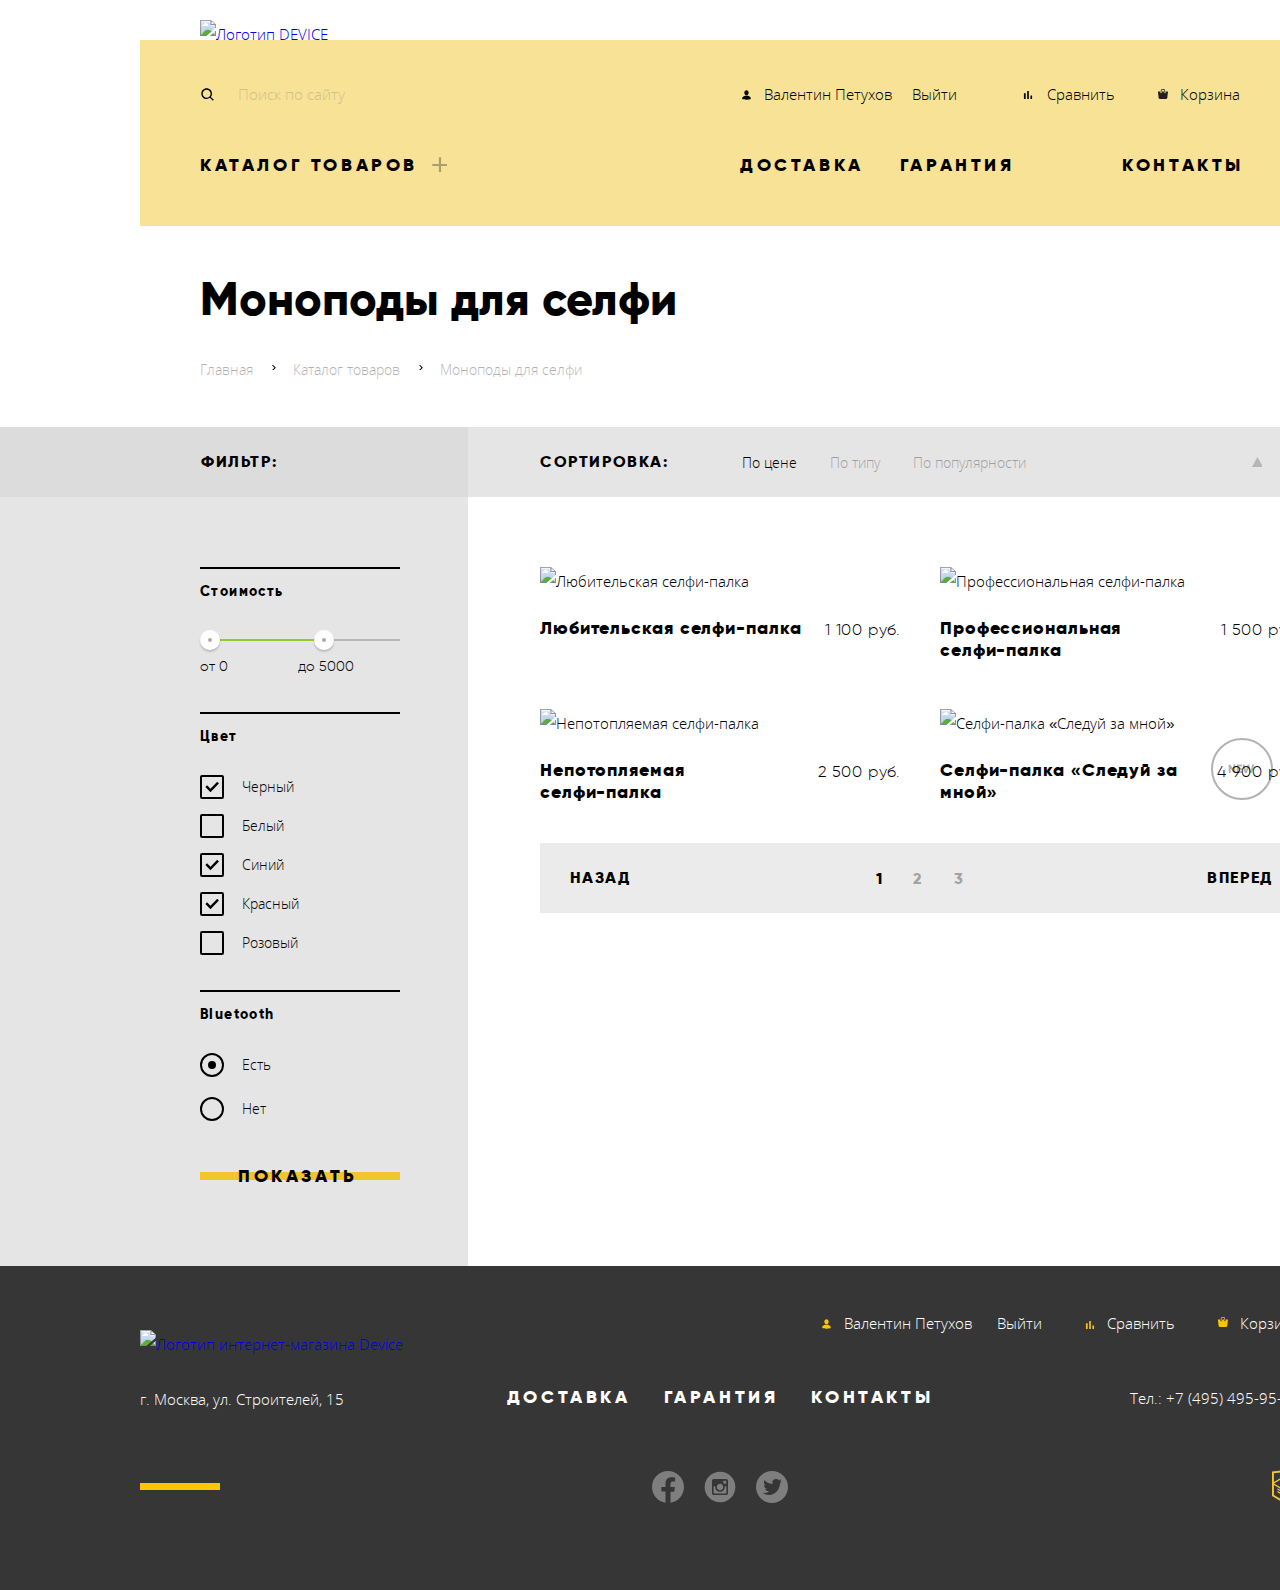
==== commit 8bd7ebe6: "Финальные правки к декорации внутренней страницы" ====
--- a/catalog.html
+++ b/catalog.html
@@ -66,9 +66,10 @@
         <div class="color-wrapper-left">
         </div>
         <div class="sort-wrapper container">
-            <div class="filters-heading-wrapper">
-              <p class="heading sort-heading">Фильтр:</p>
-            </div>
+          <div class="filters-heading-wrapper">
+            <p class="heading sort-heading">Фильтр:</p>
+          </div>
+          <div class="sort-line-wrapper">
             <p class="heading sort-heading">Сортировка:</p>
             <ul class="sort-list">
               <li class="sort-list-item"><a class="sort-active">По цене</a></li>
@@ -76,17 +77,17 @@
               <li class="sort-list-item"><a href="#">По популярности</a></li>
             </ul>
             <ul class="sort-arrows">
-                  <li class="sort-arrow">
-                    <a href="#">
-                      <img src="img/sort-arrow.svg" width="10" height="11" alt="Кнопка сортировки по возрастанию">
-                    </a>
-                  </li>
-                  <li class="sort-arrow sort-arrow-active">
-                    <a>
-                      <img src="img/sort-arrow.svg" width="10" height="11" alt="Кнопка сортировки по убыванию">
-                    </a><!-- Активная сортировка некликабельна -->
-                  </li>
-            </ul>
+              <li class="sort-arrow">
+                <a class="sort-arrow-up" href="#">
+                </a>
+              </li>
+              <li class="sort-arrow sort-arrow-active">
+                <a class="sort-arrow-down">
+                </a>
+                <!-- Активная сортировка некликабельна -->
+              </li>
+            </ul>
+          </div>
         </div>
         <div class="color-wrapper-right">
         </div>
@@ -99,23 +100,23 @@
             <form class="filter" method="get" action="https://echo.htmlacademy.ru">
               <fieldset class="filter-item">
                 <legend>Стоимость</legend>
-                  <div class="range-filter">
-                    <div class="range-controls">
-                      <div class="scale">
-                        <div class="bar"></div>
-                      </div>
-                      <div class="toggle toggle-min" tabindex="0"></div>
-                      <div class="toggle toggle-max" tabindex="0"></div>
+                <div class="range-filter">
+                  <div class="range-controls">
+                    <div class="scale">
+                      <div class="bar"></div>
                     </div>
-                    <div class="price-controls">
-                      <label class="min-price">
-                        от <input class="min-price-input" type="number" name="min-price" value="0">
-                      </label>
-                      <label class="max-price">
-                        до <input class="max-price-input" type="number" name="max-price" value="5000">
-                      </label>
-                    </div>
-                  </div>
+                    <div class="toggle toggle-min" tabindex="0"></div>
+                    <div class="toggle toggle-max" tabindex="0"></div>
+                  </div>
+                  <div class="price-controls">
+                    <label class="min-price">
+                      от <input class="min-price-input" type="number" name="min-price" value="0">
+                    </label>
+                    <label class="max-price">
+                      до <input class="max-price-input" type="number" name="max-price" value="5000">
+                    </label>
+                  </div>
+                </div>
               </fieldset>
               <fieldset class="filter-item filter-color">
                 <legend>Цвет</legend>
@@ -144,67 +145,73 @@
               </fieldset>
               <fieldset class="filter-item filter-bluetooth">
                 <legend>Bluetooth</legend>
-                <input  class="visually-hidden" type="radio" name="bluetooth" value="yes" id="bluetooth-yes" checked>
-                  <label for="bluetooth-yes">Есть</label>
-                  <input  class="visually-hidden" type="radio" name="bluetooth" value="no" id="bluetooth-no">
-                  <label for="bluetooth-no">Нет</label>
+                <ul class="filter-list filter-list-bluetooth">
+                  <li>
+                    <input  class="visually-hidden" type="radio" name="bluetooth" value="yes" id="bluetooth-yes" checked>
+                    <label for="bluetooth-yes">Есть</label>
+                  </li>
+                  <li>
+                    <input  class="visually-hidden" type="radio" name="bluetooth" value="no" id="bluetooth-no">
+                    <label for="bluetooth-no">Нет</label>
+                  </li>
+                </ul>
               </fieldset>
-              <input class="button" type="submit" name="form-submit" value="Показать">
+              <button class="button" type="submit" name="form-submit">Показать</button>
             </form>
           </section>
-          <section>
+          <section class="products">
             <h2 class="visually-hidden">Список моноподов для селфи</h2>
             <ul class="product-list">
-              <li>
+              <li class="product-list-tem">
                 <div class="product-wrapper">
                   <img src="img/item-1.jpg" width="360" height="380" alt="Любительская селфи-палка">
-                  <div class="product-info">
+                  <div class="compare-cart-wrapper">
+                    <a class="button" href="#">В корзину</a>
+                    <a class="compare-button" href="#">Добавить к сравнению</a>
+                  </div>
+                </div>
+                <div class="product-info">
                     <a class="heading product-heading" href="#">Любительская селфи-палка</a>
                     <p class="price">1 100 руб.</p>
-                  </div>
-                  <div class="compare-cart-wrapper">
-                    <a class="button" href="#">В корзину</a>
-                    <a class="compare-button" href="#">Добавить к сравнению</a>
-                  </div>
-                </div>
-              </li>
-              <li>
+                </div>
+              </li>
+              <li class="product-list-tem">
                 <div class="product-wrapper">
                   <img src="img/item-2.jpg" width="360" height="380" alt="Профессиональная селфи-палка">
-                  <div class="product-info">
-                    <a class="heading product-heading" href="#">Профессиональная<br> селфи-палка</a>
-                    <p class="price">1 500 руб.</p>
-                  </div>
-                  <div class="compare-cart-wrapper">
-                    <a class="button" href="#">В корзину</a>
-                    <a class="compare-button" href="#">Добавить к сравнению</a>
-                  </div>
-                </div>
-              </li>
-              <li>
+                  <div class="compare-cart-wrapper">
+                    <a class="button" href="#">В корзину</a>
+                    <a class="compare-button" href="#">Добавить к сравнению</a>
+                  </div>
+                </div>
+                <div class="product-info">
+                  <a class="heading product-heading" href="#">Профессиональная<br> селфи-палка</a>
+                  <p class="price">1 500 руб.</p>
+                </div>
+              </li>
+              <li class="product-list-tem">
                 <div class="product-wrapper">
                   <img src="img/item-3.jpg" width="360" height="380" alt="Непотопляемая селфи-палка">
-                  <div class="product-info">
-                    <a class="heading product-heading" href="#">Непотопляемая<br> селфи-палка</a>
-                    <p class="price">2 500 руб.</p>
-                  </div>
-                  <div class="compare-cart-wrapper">
-                    <a class="button" href="#">В корзину</a>
-                    <a class="compare-button" href="#">Добавить к сравнению</a>
-                  </div>
-                </div>
-              </li>
-              <li>
+                  <div class="compare-cart-wrapper">
+                    <a class="button" href="#">В корзину</a>
+                    <a class="compare-button" href="#">Добавить к сравнению</a>
+                  </div>
+                </div>
+                <div class="product-info">
+                  <a class="heading product-heading" href="#">Непотопляемая<br> селфи-палка</a>
+                  <p class="price">2 500 руб.</p>
+                </div>
+              </li>
+              <li class="product-list-tem">
                 <div class="product-wrapper product-new">
                   <img src="img/item-4.jpg" width="360" height="380" alt="Селфи-палка «Следуй за мной»">
-                  <div class="product-info">
-                    <a class="heading product-heading" href="#">Селфи-палка «Следуй за<br> мной»</a>
-                    <p class="price">4 900 руб.</p>
-                  </div>
-                  <div class="compare-cart-wrapper">
-                    <a class="button" href="#">В корзину</a>
-                    <a class="compare-button" href="#">Добавить к сравнению</a>
-                  </div>
+                  <div class="compare-cart-wrapper">
+                    <a class="button" href="#">В корзину</a>
+                    <a class="compare-button" href="#">Добавить к сравнению</a>
+                  </div>
+                </div>
+                <div class="product-info">
+                  <a class="heading product-heading" href="#">Селфи-палка «Следуй за<br> мной»</a>
+                  <p class="price">4 900 руб.</p>
                 </div>
               </li>
             </ul>
@@ -269,9 +276,11 @@
             </li>
           </ul>
         </section>
-        <a class="footer-academy-link" href="https://htmlacademy.ru/intensive/htmlcss">
-          <img src="img/logo-html.svg" width="27" height="34" alt="Логотип HTML Academy">
-        </a>
+        <div class="footer-academy-wrapper">
+          <a class="footer-academy-link" href="https://htmlacademy.ru/intensive/htmlcss">
+            <img src="img/logo-html.svg" width="27" height="34" alt="Логотип HTML Academy">
+          </a>
+        </div>
       </div>
     </footer>
   </body>
--- a/css/style.css
+++ b/css/style.css
@@ -684,8 +684,9 @@
 .main-heading {
   font-size: 47px;
   line-height: 58px;
-  padding-top: 13px;
-  padding-left: 2px;
+  margin-top: 44px;
+  margin-left: 2px;
+  margin-bottom: 32px;
 }
 
 .header-links .logout-button {
@@ -740,22 +741,21 @@
   background-color: var(--grey-light);
 }
 
+.sort-line-wrapper {
+  display: flex;
+  align-items: center;
+  padding-top: 21px;
+  padding-bottom: 21px;
+  padding-left: 72px;
+}
+
 .sort-heading {
   font-size: 16px;
   line-height: 20px;
   text-transform: uppercase;
   letter-spacing: 0.1em;
-  padding-top: 9px;
-  padding-bottom: 9px;
-  padding-left: 60px;
-}
-
-.sort-heading:last-of-type {
-  padding-left: 72px;
-}
-
-.filters-heading-wrapper .sort-heading {
-  padding-left: 60px;
+  padding: 0px;
+  margin: 0 73px 0 0;
 }
 
 .sort-list,
@@ -765,17 +765,22 @@
 }
 
 .sort-arrows {
-  padding-left: 12px;
   align-items: center;
-  padding-bottom: 10px;
   height: 11px;
   justify-content: space-between;
-  padding-right: 5px;
-  padding-top: 15px;
+  padding: 0;
+  margin: 0;
+  padding-right: 4px;
+  padding-left: 4px;
+  width: 44px;
 }
 
 .sort-arrow {
   opacity: 0.2;
+  background-image: url("../img/sort-arrow.svg");
+  background-repeat: no-repeat;
+  width: 10px;
+  height: 10px;
 }
 
 .sort-arrow:hover,
@@ -788,7 +793,7 @@
 }
 
 .sort-arrows li {
-  padding-bottom: 3px;
+  padding-bottom: 0px;
 }
 
 .sort-arrow-active {
@@ -802,7 +807,8 @@
 
 .sort-list {
   flex-wrap: wrap;
-  padding-top: 6px;
+  padding: 0;
+  margin: 0 auto 0 0;
 }
 
 .sort-list-item {
@@ -832,14 +838,20 @@
   opacity: 1;
 }
 
+.products {
+  padding-top: 70px;
+  padding-left: 72px;
+  padding-bottom: 78px;
+}
+
 .product-list {
   display: grid;
   grid-template-columns: 360px 360px;
-  padding-top: 55px;
-  padding-left: 72px;
-  padding-bottom: 17px;
+  padding-left: 0px;
   gap: 40px;
   margin-right: 0px;
+  margin-top: 0px;
+  margin-bottom: 32px;
   list-style: none;
 }
 
@@ -1368,13 +1380,13 @@
   grid-row: 3 / 4;
 }
 
-.footer-academy-link {
+.footer-academy-wrapper {
+  display: flex;
+  justify-content: flex-end;
   grid-column: 3 / 4;
   grid-row: 3 / 4;
-  text-align: right;
   margin-top: 44px;
-  margin-left: 340px;
-  width: 27px;
+  width: 366px;
   height: 34px
 }
 
@@ -1451,8 +1463,12 @@
   margin-left: 0px;
 }
 
-.logout-link {
-  margin-right: 89px;
+.header-links-inner li:nth-child(2) {
+  flex-grow: 1;
+}
+
+.header-links-inner {
+  padding-left: 44px;
 }
 
 .inner-page .cart-link {
@@ -1476,11 +1492,14 @@
 .filters-heading-wrapper {
   background-color: var(--grey-medium);
   text-align: left;
+  padding-top: 25px;
+  padding-bottom: 25px;
+  padding-left: 61px;
 }
 
 .sort-wrapper {
   display: grid;
-  grid-template-columns: 328px 232px 1fr 60px;
+  grid-template-columns: 328px 1fr;
 }
 
 .product-wrapper {
@@ -1502,23 +1521,27 @@
   flex-direction: column;
   align-items: center;
   position: absolute;
-  top: 171px;
-  left: 79px;
+  top: 50%;
+  left: 50%;
+  transform: translate(-50%, -32%);
+  min-width: 360px;
+  z-index: 2;
 }
 
 .product-wrapper .compare-cart-wrapper {
   opacity: 0;
 }
 
-.product-wrapper:hover::before {
+.product-list-tem:hover::before {
   content: "";
   position: absolute;
   background-color: var(--transparent-grey);
   width: 360px;
   height: 380px;
-}
-
-.product-wrapper:hover .compare-cart-wrapper {
+  z-index: 1;
+}
+
+.product-list-tem:hover .compare-cart-wrapper {
   opacity: 1;
 }
 
@@ -1534,14 +1557,6 @@
   display: grid;
   grid-template-columns: 120px 1fr 120px;
   background-color: var(--grey-lightest);
-  margin-left: 74px;
-  margin-bottom: 78px;
-}
-
-.filter-list {
-  list-style: none;
-  padding-left: 0px;
-  margin: 0px;
 }
 
 .top-color-wrapper {
@@ -1703,11 +1718,9 @@
   padding-right: 34px;
 }
 
-
 input:invalid {
   background-color: var(--status);
 }
-
 
 /* Модальное окно с картой */
 
@@ -1743,7 +1756,6 @@
 .filter .button {
   padding: 9px 42px 9px 38px;
 }
-
 
 /* Фильтры Стоимость */
 
@@ -1764,6 +1776,16 @@
   padding-top: 14px;
 }
 
+.filter-list {
+  list-style: none;
+  padding-left: 0px;
+  margin: 0px;
+}
+
+.filter-list li:not(:last-child) {
+  margin-bottom: 20px;
+}
+
 .range-controls {
   position: relative;
   height: 19px;
@@ -1846,10 +1868,6 @@
   background-color: var(--special-green);
 }
 
-.filter-item:nth-child(2) {
-  margin-bottom: 20px;
-}
-
 .filter-item:not(:first-child) legend {
   margin-bottom: 18px;
 }
@@ -1860,7 +1878,6 @@
 .filter-bluetooth label {
   position: relative;
   display: block;
-  margin-bottom: 20px;
   padding-left: 42px;
   font-size: 14px;
   line-height: 19px;
@@ -1925,12 +1942,8 @@
 
 /* Фильтры Bluetooth */
 
-.filter-bluetooth {
-  margin-bottom: 23px;
-}
-
-.filter-bluetooth label {
-  margin-bottom: 21px;
+.filter-list-bluetooth li:not(:last-child) {
+  margin-bottom: 25px;
 }
 
 .filter-bluetooth label::before {
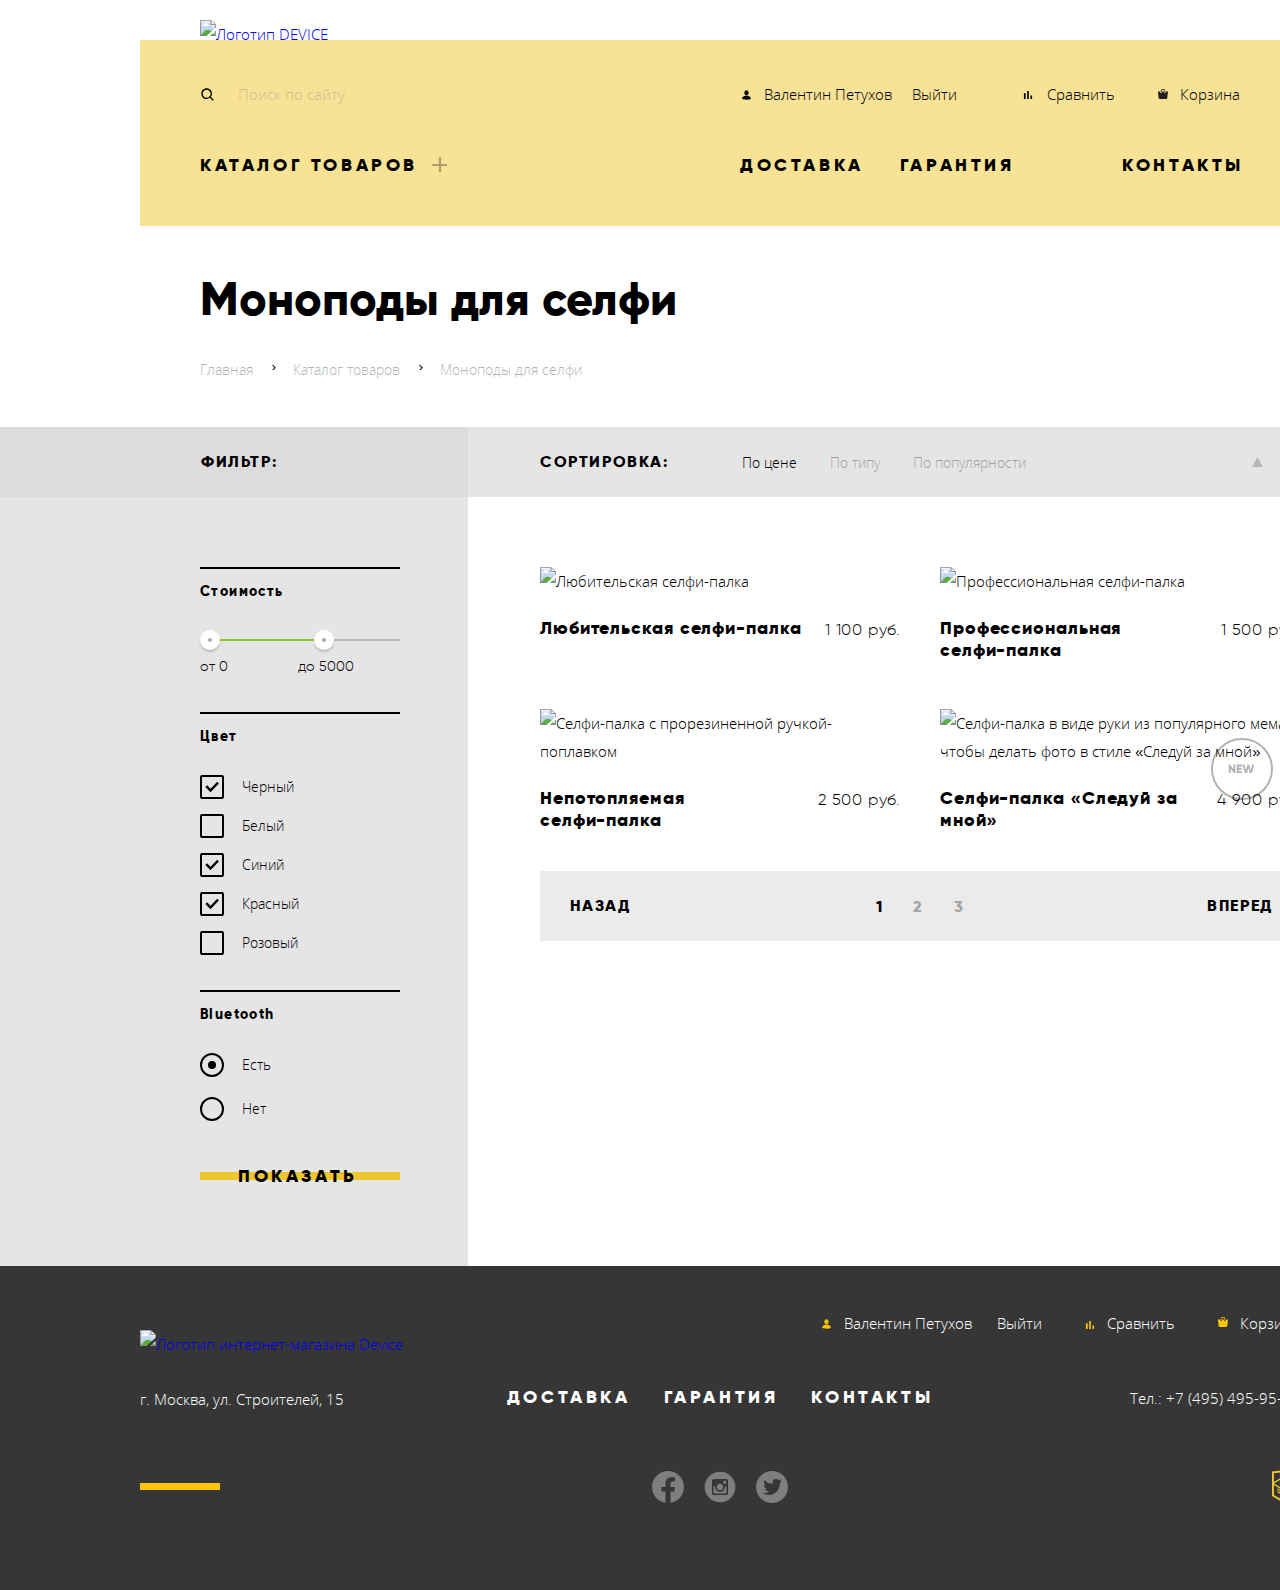
==== commit 9795fa8a: "Правки в доступную верстку" ====
--- a/catalog.html
+++ b/catalog.html
@@ -12,7 +12,7 @@
       <a class="main-header-logo" href="index.html">
         <img class="logo" src="img/logo.svg" width="163" height="35" alt="Логотип DEVICE">
       </a>
-      <form class="search icon" action="/" method="get">
+      <form class="search icon" action="https://echo.htmlacademy.ru" method="get">
         <input class="search-string" type="search" placeholder="Поиск по сайту">
         <button class="search-button-submit" type="submit">Найти</button>
       </form>
@@ -60,7 +60,6 @@
           <li class="breadcrumb-item"><a href="">Каталог товаров</a></li>
           <li class="breadcrumb-item"><a class="breadcrumbs-active">Моноподы для селфи</a></li><!-- В хлебных крошках текущая страница некликабельна -->
         </ul>
-        <h2 class="visually-hidden">Фильтр товаров</h2>
       </div>
       <div class="top-color-wrapper">
         <div class="color-wrapper-left">
@@ -72,16 +71,16 @@
           <div class="sort-line-wrapper">
             <p class="heading sort-heading">Сортировка:</p>
             <ul class="sort-list">
-              <li class="sort-list-item"><a class="sort-active">По цене</a></li>
-              <li class="sort-list-item"><a href="#">По типу</a></li>
-              <li class="sort-list-item"><a href="#">По популярности</a></li>
+              <li class="sort-list-item"><a class="sort-active" aria-label="Сейчас выбрана сортировка по цене">По цене</a></li>
+              <li class="sort-list-item"><a href="#" aria-label="Сортировка по типу">По типу</a></li>
+              <li class="sort-list-item"><a href="#" aria-label="Сортировка по популярности">По популярности</a></li>
             </ul>
             <ul class="sort-arrows">
-              <li class="sort-arrow">
+              <li class="sort-arrow" tabindex="0" aria-label="Сортировка по возрастанию">
                 <a class="sort-arrow-up" href="#">
                 </a>
               </li>
-              <li class="sort-arrow sort-arrow-active">
+              <li class="sort-arrow sort-arrow-active" aria-label="Сортировка по убыванию">
                 <a class="sort-arrow-down">
                 </a>
                 <!-- Активная сортировка некликабельна -->
@@ -97,6 +96,7 @@
         </div>
         <div class="section-wrapper container">
           <section class="filters">
+            <h2 class="visually-hidden">Фильтр товаров</h2>
             <form class="filter" method="get" action="https://echo.htmlacademy.ru">
               <fieldset class="filter-item">
                 <legend>Стоимость</legend>
@@ -162,12 +162,12 @@
           <section class="products">
             <h2 class="visually-hidden">Список моноподов для селфи</h2>
             <ul class="product-list">
-              <li class="product-list-tem">
+              <li class="product-list-item">
                 <div class="product-wrapper">
                   <img src="img/item-1.jpg" width="360" height="380" alt="Любительская селфи-палка">
                   <div class="compare-cart-wrapper">
-                    <a class="button" href="#">В корзину</a>
-                    <a class="compare-button" href="#">Добавить к сравнению</a>
+                    <a class="button" href="#" aria-label="Добавить в корзину любительскую селфи-палку за 1100 рублей">В корзину</a>
+                    <a class="compare-button" href="#" aria-label="Добавить к сравнению любительскую селфи-палку за 1100 рублей">Добавить к сравнению</a>
                   </div>
                 </div>
                 <div class="product-info">
@@ -175,12 +175,12 @@
                     <p class="price">1 100 руб.</p>
                 </div>
               </li>
-              <li class="product-list-tem">
+              <li class="product-list-item">
                 <div class="product-wrapper">
                   <img src="img/item-2.jpg" width="360" height="380" alt="Профессиональная селфи-палка">
                   <div class="compare-cart-wrapper">
-                    <a class="button" href="#">В корзину</a>
-                    <a class="compare-button" href="#">Добавить к сравнению</a>
+                    <a class="button" href="#" aria-label="Добавить в корзину профессиональную селфи-палку за 1500 рублей">В корзину</a>
+                    <a class="compare-button" href="#" aria-label="Добавить к сравнению профессиональную селфи-палку за 1500 рублей">Добавить к сравнению</a>
                   </div>
                 </div>
                 <div class="product-info">
@@ -188,12 +188,12 @@
                   <p class="price">1 500 руб.</p>
                 </div>
               </li>
-              <li class="product-list-tem">
+              <li class="product-list-item">
                 <div class="product-wrapper">
-                  <img src="img/item-3.jpg" width="360" height="380" alt="Непотопляемая селфи-палка">
-                  <div class="compare-cart-wrapper">
-                    <a class="button" href="#">В корзину</a>
-                    <a class="compare-button" href="#">Добавить к сравнению</a>
+                  <img src="img/item-3.jpg" width="360" height="380" alt="Селфи-палка с прорезиненной ручкой-поплавком">
+                  <div class="compare-cart-wrapper">
+                    <a class="button" href="#" aria-label="Добавить в корзину непотопляемую селфи-палку за 2500 рублей">В корзину</a>
+                    <a class="compare-button" href="#" aria-label="Добавить к сравнению профессиональную селфи-палку за 2500 рублей">Добавить к сравнению</a>
                   </div>
                 </div>
                 <div class="product-info">
@@ -201,12 +201,12 @@
                   <p class="price">2 500 руб.</p>
                 </div>
               </li>
-              <li class="product-list-tem">
+              <li class="product-list-item">
                 <div class="product-wrapper product-new">
-                  <img src="img/item-4.jpg" width="360" height="380" alt="Селфи-палка «Следуй за мной»">
-                  <div class="compare-cart-wrapper">
-                    <a class="button" href="#">В корзину</a>
-                    <a class="compare-button" href="#">Добавить к сравнению</a>
+                  <img src="img/item-4.jpg" width="360" height="380" alt="Селфи-палка в виде руки из популярного мема, чтобы делать фото в стиле «Следуй за мной»"">
+                  <div class="compare-cart-wrapper">
+                    <a class="button" href="#" aria-label="Добавить в корзину селфи-палку «Следуй за мной» за 4900 рублей">В корзину</a>
+                    <a class="compare-button" href="#" aria-label="Добавить к сравнению селфи-палку «Следуй за мной» за 4900 рублей">Добавить к сравнению</a>
                   </div>
                 </div>
                 <div class="product-info">
@@ -236,7 +236,7 @@
         <ul class="footer-links">
           <li><a class="username-link login-link icon" href="#">Валентин Петухов</a></li>
           <li><a class="logout-link" href="#">Выйти</a></li>
-          <li><a class="compare-link icon" href="#">Сравнить</a></li>
+          <li><a class="compare-link icon" href="#" aria-label="Сравнить выбранные товары">Сравнить</a></li>
           <li><a class="cart-link icon" href="#">Корзина</a></li>
         </ul>
         <address class="address">г. Москва, ул. Строителей, 15</address>
@@ -278,7 +278,7 @@
         </section>
         <div class="footer-academy-wrapper">
           <a class="footer-academy-link" href="https://htmlacademy.ru/intensive/htmlcss">
-            <img src="img/logo-html.svg" width="27" height="34" alt="Логотип HTML Academy">
+            <img src="img/logo-html.svg" width="27" height="34" alt="Логотип-ссылка на сайт на сайт HTML Academy">
           </a>
         </div>
       </div>
--- a/css/style.css
+++ b/css/style.css
@@ -165,9 +165,10 @@
   list-style: none;
   display: flex;
   position: absolute;
-  top: 327px;
-  right: 70px;
+  top: 93%;
+  right: 23%;
   padding-left: 0px;
+  transform: translate(-3px);
 }
 
 .slider-button {
@@ -247,7 +248,6 @@
   border: none;
   box-sizing: border-box;
   padding: 9px 42px;
-  outline: 0;
 }
 
 .button:hover {
@@ -912,7 +912,6 @@
   letter-spacing: 0.1em;
   text-transform: uppercase;
   border: none;
-  outline: 0;
   background-color: var(--grey-lightest);
   padding: 25px 26px;
   color: var(--black);
@@ -1145,7 +1144,8 @@
   padding-right: 60px;
 }
 
-.site-navigation-item:first-child:hover .dropdown-menu {
+.site-navigation-item:first-child:hover .dropdown-menu,
+.site-navigation-item:first-child:focus-within .dropdown-menu {
   display: grid;
   grid-template-columns: 240px 186px 99px;
   grid-template-rows: 1fr 1fr 1fr;
@@ -1532,7 +1532,8 @@
   opacity: 0;
 }
 
-.product-list-tem:hover::before {
+.product-list-item:hover::before,
+.product-list-item:focus-within::before { /* Добавил focus для доступности */
   content: "";
   position: absolute;
   background-color: var(--transparent-grey);
@@ -1541,7 +1542,8 @@
   z-index: 1;
 }
 
-.product-list-tem:hover .compare-cart-wrapper {
+.product-list-item:hover .compare-cart-wrapper,
+.product-list-item:focus-within .compare-cart-wrapper { /* Добавил focus для доступности */
   opacity: 1;
 }
 
